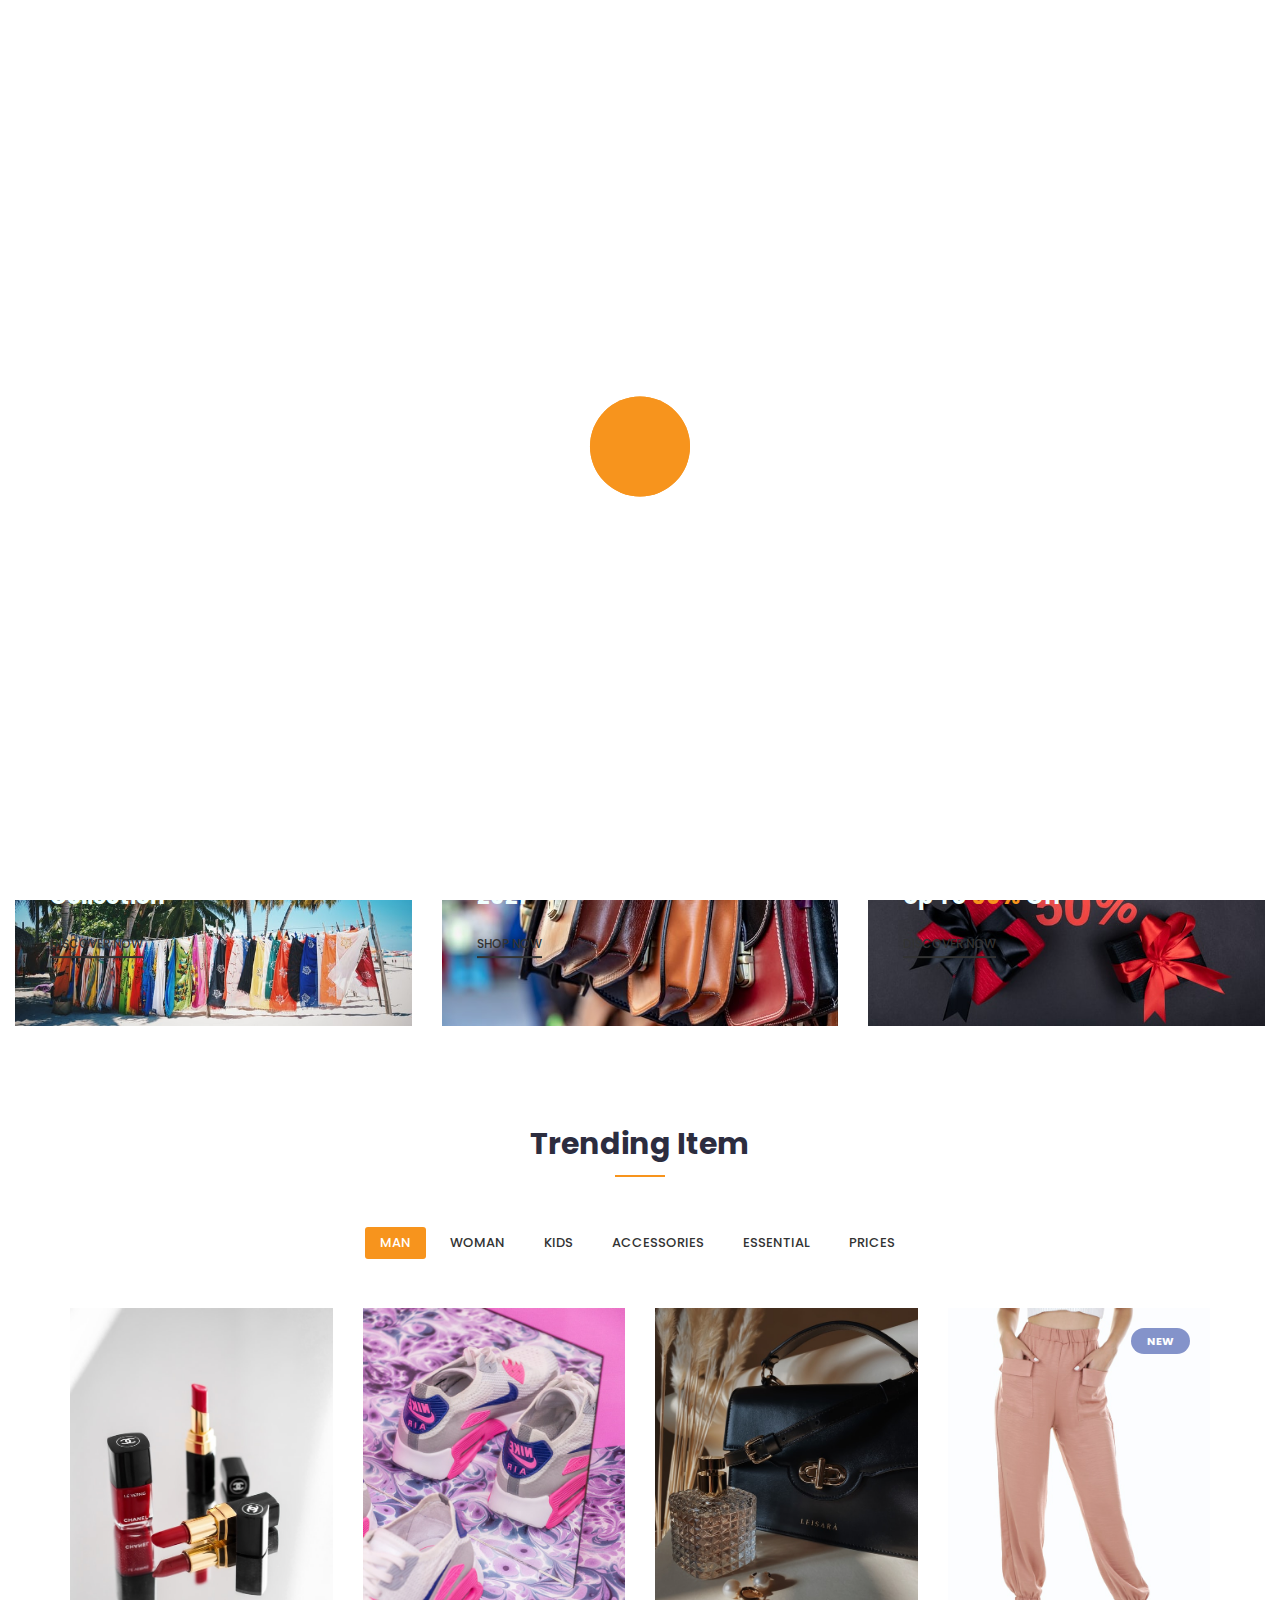
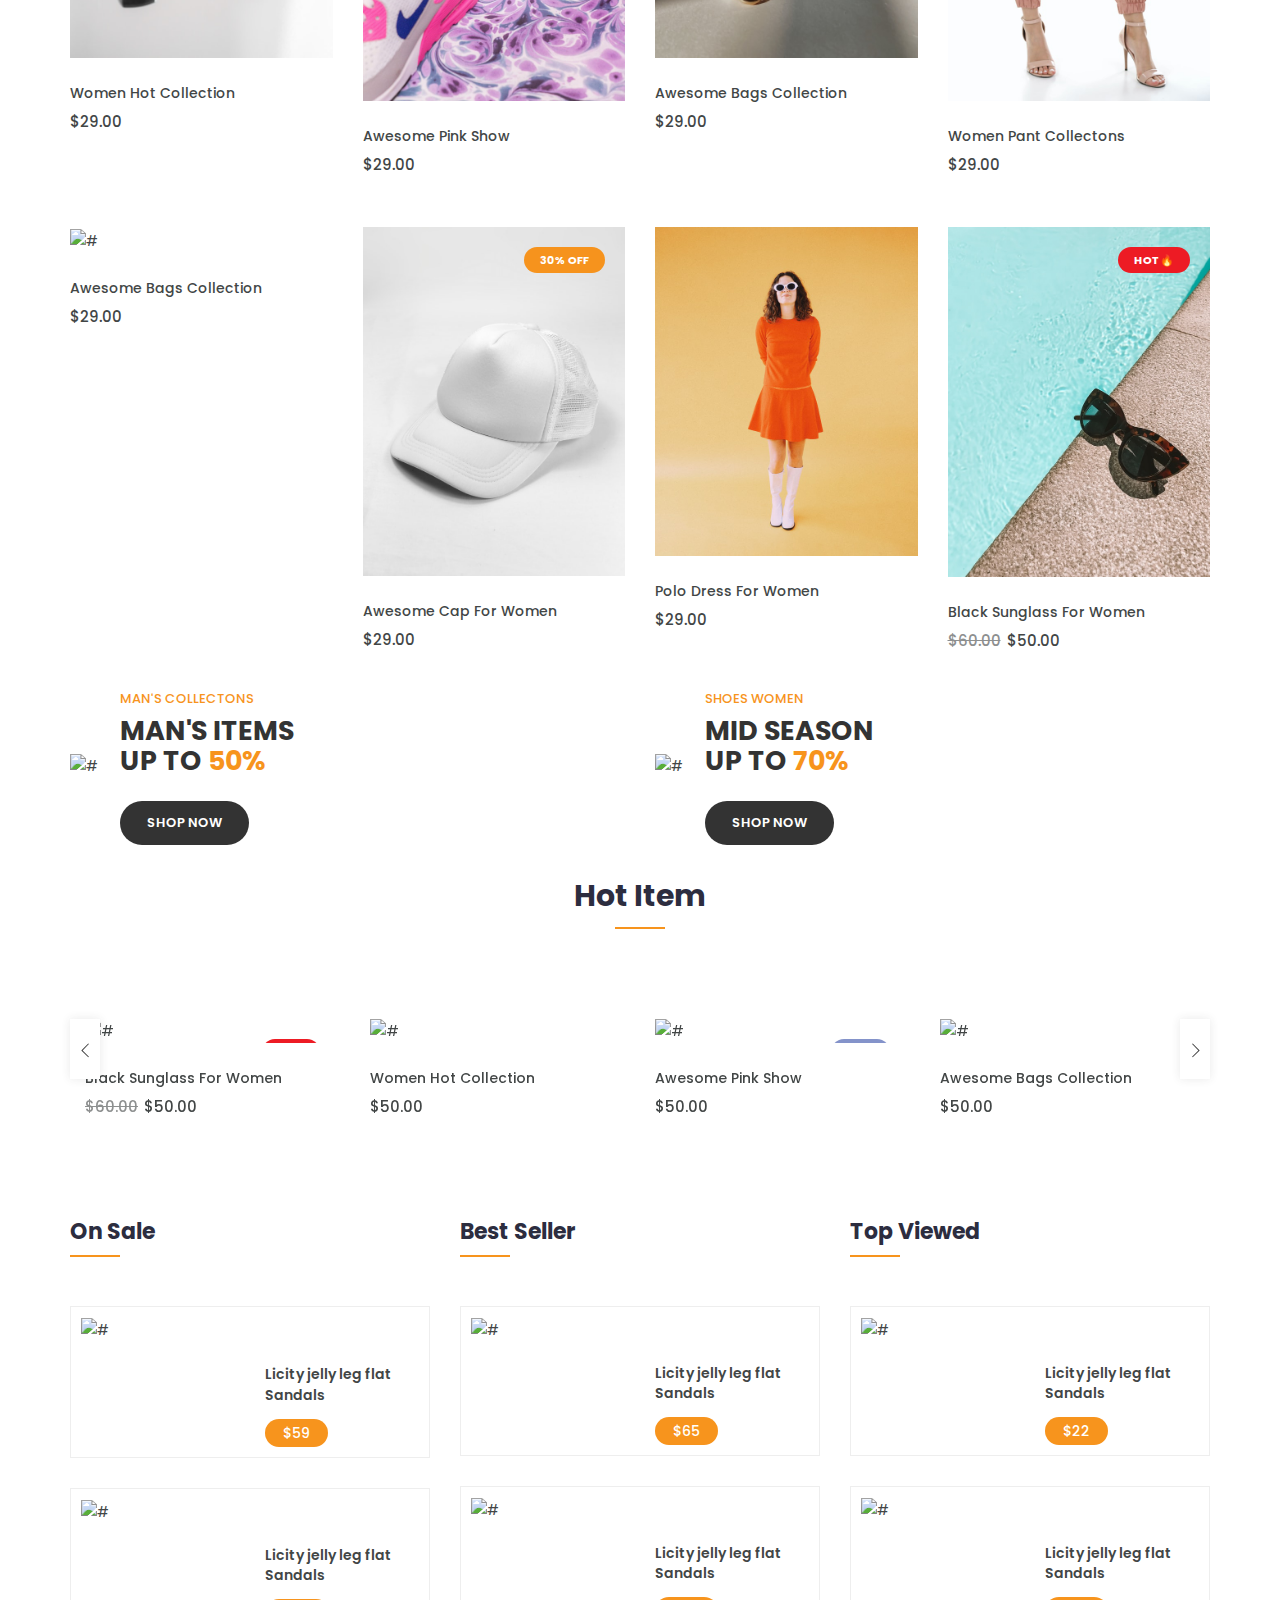
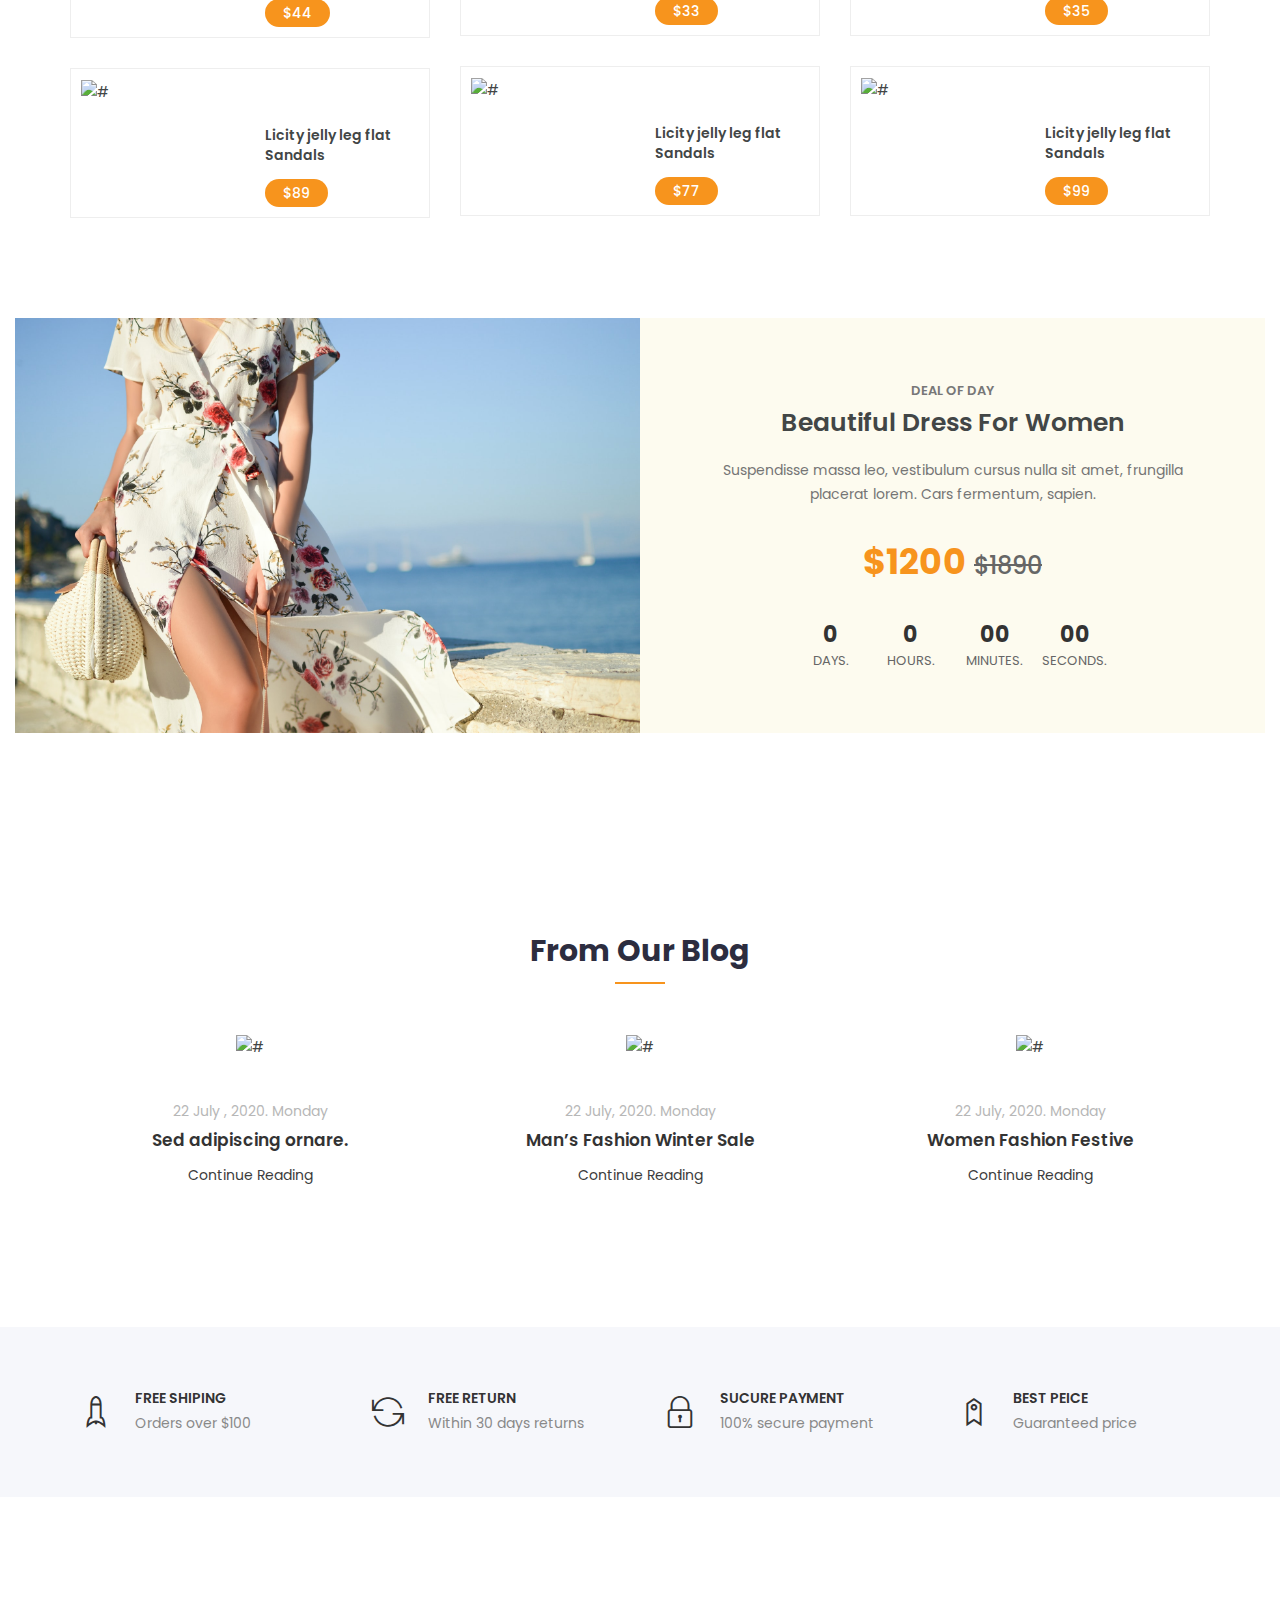
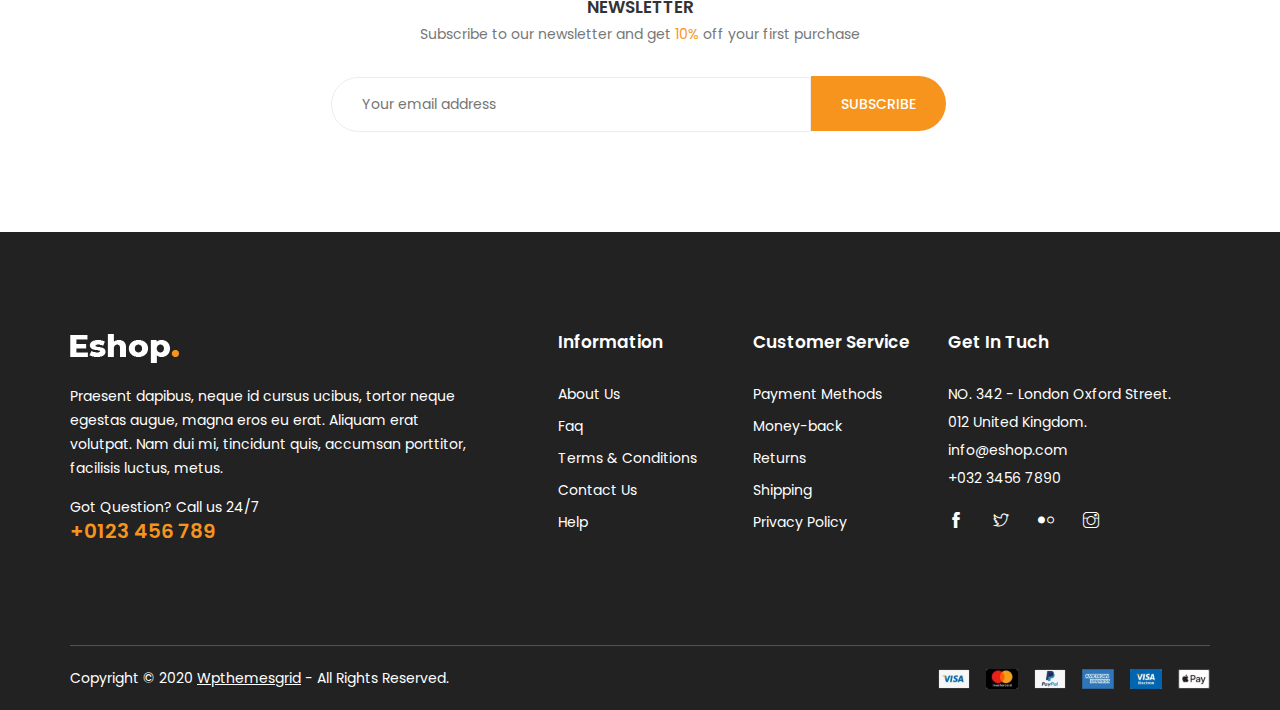
==== index.html @ 489cda0b "added various pages , created the user authentication system and mail page" ====
<!DOCTYPE html>
<html lang="eng">
<head>
	<!-- Meta Tag -->
    <meta charset="utf-8">
    <meta http-equiv="X-UA-Compatible" content="IE=edge">
	<meta name='copyright' content=''>
	<meta http-equiv="X-UA-Compatible" content="IE=edge">
    <meta name="viewport" content="width=device-width, initial-scale=1, shrink-to-fit=no">
	<!-- Title Tag  -->
    <title>Onyxgold</title>
	<!-- Favicon -->
	<link rel="icon" type="image/png" href="images/favicon.png">
	<!-- Web Font -->
	<link href="https://fonts.googleapis.com/css?family=Poppins:200i,300,300i,400,400i,500,500i,600,600i,700,700i,800,800i,900,900i&display=swap" rel="stylesheet">
	
	<!-- StyleSheet -->
	
	<!-- Bootstrap -->
	<link rel="stylesheet" href="css/bootstrap.css">
	<!-- Magnific Popup -->
    <link rel="stylesheet" href="css/magnific-popup.min.css">
	<!-- Font Awesome -->
    <link rel="stylesheet" href="css/font-awesome.css">
	<!-- Fancybox -->
	<link rel="stylesheet" href="css/jquery.fancybox.min.css">
	<!-- Themify Icons -->
    <link rel="stylesheet" href="css/themify-icons.css">
	<!-- Nice Select CSS -->
    <link rel="stylesheet" href="css/niceselect.css">
	<!-- Animate CSS -->
    <link rel="stylesheet" href="css/animate.css">
	<!-- Flex Slider CSS -->
    <link rel="stylesheet" href="css/flex-slider.min.css">
	<!-- Owl Carousel -->
    <link rel="stylesheet" href="css/owl-carousel.css">
	<!-- Slicknav -->
    <link rel="stylesheet" href="css/slicknav.min.css">
	
	<!-- Eshop StyleSheet -->
	<link rel="stylesheet" href="css/reset.css">
	<link rel="stylesheet" href="style.css">
    <link rel="stylesheet" href="css/responsive.css">

	
	
</head>
<body class="js">
	
	<!-- Preloader -->
	<div class="preloader">
		<div class="preloader-inner">
			<div class="preloader-icon">
				<span></span>
				<span></span>
			</div>
		</div>
	</div>
	<!-- End Preloader -->
	
	
	<!-- Header -->
	<header class="header shop">
		<!-- Topbar -->
		<div class="topbar">
			<div class="container">
				<div class="row">
					<div class="col-lg-4 col-md-12 col-12">
						<!-- Top Left -->
						<div class="top-left">
							<ul class="list-main">
								<li><i class="ti-headphone-alt"></i>+254 7311 11111 </li>
								<li><i class="ti-email"></i> support@onyxgold.com</li>
							</ul>
						</div>
						<!--/ End Top Left -->
					</div>
					<div class="col-lg-8 col-md-12 col-12">
						<!-- Top Right -->
						<div class="right-content">
							<ul class="list-main">
								<li><i class="ti-location-pin"></i> Store location</li>
								<li><i class="ti-alarm-clock"></i> <a href="#">Daily deal</a></li>
								<li><i class="ti-user"></i> <a href="#">My account</a></li>
								<li><i class="ti-power-off"></i><a href="login.php">Login</a></li>
							</ul>
						</div>
						<!-- End Top Right -->
					</div>
				</div>
			</div>
		</div>
		<!-- End Topbar -->
		<div class="middle-inner">
			<div class="container">
				<div class="row">
					<div class="col-lg-2 col-md-2 col-12">
						<!-- Logo -->
						<div class="logo">
							<a href="index.html"><img src="images/logo.png" alt="logo"></a>
						</div>
						<!--/ End Logo -->
						<!-- Search Form -->
						<div class="search-top">
							<div class="top-search"><a href="#0"><i class="ti-search"></i></a></div>
							<!-- Search Form -->
							<div class="search-top">
								<form class="search-form">
									<input type="text" placeholder="Search here..." name="search">
									<button value="search" type="submit"><i class="ti-search"></i></button>
								</form>
							</div>
							<!--/ End Search Form -->
						</div>
						<!--/ End Search Form -->
						<div class="mobile-nav"></div>
					</div>
					<div class="col-lg-8 col-md-7 col-12">
						<div class="search-bar-top">
							<div class="search-bar">
								<select>
									<option selected="selected">All Category</option>
									<option>watch</option>
									<option>mobile</option>
									<option>kid’s item</option>
								</select>
								<form>
									<input name="search" placeholder="Search Products Here....." type="search">
									<button class="btnn"><i class="ti-search"></i></button>
								</form>
							</div>
						</div>
					</div>
					<div class="col-lg-2 col-md-3 col-12">
						<div class="right-bar">
							<!-- Search Form -->
							<div class="sinlge-bar">
								<a href="#" class="single-icon"><i class="fa fa-heart-o" aria-hidden="true"></i></a>
							</div>
							<div class="sinlge-bar">
								<a href="#" class="single-icon"><i class="fa fa-user-circle-o" aria-hidden="true"></i></a>
							</div>
							<div class="sinlge-bar shopping">
								<a href="#" class="single-icon"><i class="ti-bag"></i> <span class="total-count">2</span></a>
								<!-- Shopping Item -->
								<div class="shopping-item">
									<div class="dropdown-cart-header">
										<span>2 Items</span>
										<a href="#">View Cart</a>
									</div>
									<ul class="shopping-list">
										<li>
											<a href="#" class="remove" title="Remove this item"><i class="fa fa-remove"></i></a>
											<a class="cart-img" href="#"><img src="https://via.placeholder.com/70x70" alt="#"></a>
											<h4><a href="#">Woman Ring</a></h4>
											<p class="quantity">1x - <span class="amount">$99.00</span></p>
										</li>
										<li>
											<a href="#" class="remove" title="Remove this item"><i class="fa fa-remove"></i></a>
											<a class="cart-img" href="#"><img src="https://via.placeholder.com/70x70" alt="#"></a>
											<h4><a href="#">Woman Necklace</a></h4>
											<p class="quantity">1x - <span class="amount">$35.00</span></p>
										</li>
									</ul>
									<div class="bottom">
										<div class="total">
											<span>Total</span>
											<span class="total-amount">$134.00</span>
										</div>
										<a href="checkout.html" class="btn animate">Checkout</a>
									</div>
								</div>
								<!--/ End Shopping Item -->
							</div>
						</div>
					</div>
				</div>
			</div>
		</div>
		<!-- Header Inner -->
		<div class="header-inner">
			<div class="container">
				<div class="cat-nav-head">
					<div class="row">
						<div class="col-lg-3">
							<div class="all-category">
								<h3 class="cat-heading"><i class="fa fa-bars" aria-hidden="true"></i>CATEGORIES</h3>
								<ul class="main-category">
									<li><a href="#">New Arrivals <i class="fa fa-angle-right" aria-hidden="true"></i></a>
										<ul class="sub-category">
											<li><a href="#">accessories</a></li>
											<li><a href="#">best selling</a></li>
											<li><a href="#">top 100 offer</a></li>
											<li><a href="#">sunglass</a></li>
											<li><a href="#">watch</a></li>
											<li><a href="#">man’s product</a></li>
											<li><a href="#">ladies</a></li>
											<li><a href="#">westrn dress</a></li>
											<li><a href="#">denim </a></li>
										</ul>
									</li>
									<li class="main-mega"><a href="#">best selling <i class="fa fa-angle-right" aria-hidden="true"></i></a>
										<ul class="mega-menu">
											<li class="single-menu">
												<a href="#" class="title-link">Shop Kid's</a>
												<div class="image">
													<img src="https://via.placeholder.com/225x155" alt="#">
												</div>
												<div class="inner-link">
													<a href="#">Kids Toys</a>
													<a href="#">Kids Travel Car</a>
													<a href="#">Kids Color Shape</a>
													<a href="#">Kids Tent</a>
												</div>
											</li>
											<li class="single-menu">
												<a href="#" class="title-link">Shop Men's</a>
												<div class="image">
													<img src="https://via.placeholder.com/225x155" alt="#">
												</div>
												<div class="inner-link">
													<a href="#">Watch</a>
													<a href="#">T-shirt</a>
													<a href="#">Hoodies</a>
													<a href="#">Formal Pant</a>
												</div>
											</li>
											<li class="single-menu">
												<a href="#" class="title-link">Shop Women's</a>
												<div class="image">
													<img src="https://via.placeholder.com/225x155" alt="#">
												</div>
												<div class="inner-link">
													<a href="#">Ladies Shirt</a>
													<a href="#">Ladies Frog</a>
													<a href="#">Ladies Sun Glass</a>
													<a href="#">Ladies Watch</a>
												</div>
											</li>
										</ul>
									</li>
									<li><a href="#">accessories</a></li>
									<li><a href="#">top 100 offer</a></li>
									<li><a href="#">sunglass</a></li>
									<li><a href="#">watch</a></li>
									<li><a href="#">man’s product</a></li>
									<li><a href="#">ladies</a></li>
									<li><a href="#">westrn dress</a></li>
									<li><a href="#">denim </a></li>
								</ul>
							</div>
						</div>
						<div class="col-lg-9 col-12">
							<div class="menu-area">
								<!-- Main Menu -->
								<nav class="navbar navbar-expand-lg">
									<div class="navbar-collapse">	
										<div class="nav-inner">	
											<ul class="nav main-menu menu navbar-nav">
													<li class="active"><a href="#">Home</a></li>
													<li><a href="#">Product</a></li>												
													<li><a href="#">Service</a></li>
													<li><a href="#">Shop<i class="ti-angle-down"></i><span class="new">New</span></a>
														<ul class="dropdown">
															<li><a href="shop-grid.html">Shop Grid</a></li>
															<li><a href="cart.html">Cart</a></li>
															<li><a href="checkout.html">Checkout</a></li>
														</ul>
													</li>
													<li><a href="#">Pages</a></li>									
													<li><a href="#">Blog<i class="ti-angle-down"></i></a>
														<ul class="dropdown">
															<li><a href="blog-single-sidebar.html">Blog Single Sidebar</a></li>
														</ul>
													</li>
													<li><a href="contact.html">Contact Us</a></li>
												</ul>
										</div>
									</div>
								</nav>
								<!--/ End Main Menu -->	
							</div>
						</div>
					</div>
				</div>
			</div>
		</div>
		<!--/ End Header Inner -->
	</header>
	<!--/ End Header -->
	
	<!-- Slider Area -->
	<section class="hero-slider">
		<!-- Single Slider -->
		<div class="single-slider">
			<div class="container">
				<div class="row no-gutters">
					<div class="col-lg-9 offset-lg-3 col-12">
						<div class="text-inner">
							<div class="row">
								<div class="col-lg-7 col-12">
									<div class="hero-text">
										<h1><span>UP TO 50% OFF </span>Shirt For Man</h1>
										<p>Maboriosam in a nesciung eget magnae <br> dapibus disting tloctio in the find it pereri <br> odiy maboriosm.</p>
										<div class="button">
											<a href="#" class="btn">Shop Now!</a>
										</div>
									</div>
								</div>
							</div>
						</div>
					</div>
				</div>
			</div>
		</div>
		<!--/ End Single Slider -->
	</section>
	<!--/ End Slider Area -->
	
	<!-- Start Small Banner  -->
	<section class="small-banner section">
		<div class="container-fluid">
			<div class="row">
				<!-- Single Banner  -->
				<div class="col-lg-4 col-md-6 col-12">
					<div class="single-banner">
						<img src="images/summer.jpg" alt="#" width="600" height="370">
						<div class="content">
							<p>Man's Collectons</p>
							<h3 style="color: azure;">Summer travel <br> collection</h3>
							<a href="#">Discover Now</a>
						</div>
					</div>
				</div>
				<!-- /End Single Banner  -->
				<!-- Single Banner  -->
				<div class="col-lg-4 col-md-6 col-12">
					<div class="single-banner">
						<img src="images/bags.jpg" alt="#" width="600" height="370">
						<div class="content">
							<p>Bag Collectons</p>
							<h3 style="color: azure;">Awesome Bag <br> 2021</h3>
							<a href="#">Shop Now</a>
						</div>
					</div>
				</div>
				<!-- /End Single Banner  -->
				<!-- Single Banner  -->
				<div class="col-lg-4 col-12">
					<div class="single-banner tab-height">
						<img src="images/sale.jpg" alt="#" width="600" height="370">
						<div class="content">
							<p>Flash Sale</p>
							<h3 style="color: azure;">Mid Season <br> Up to <span>50%</span> Off</h3>
							<a href="#">Discover Now</a>
						</div>
					</div>
				</div>
				<!-- /End Single Banner  -->
			</div>
		</div>
	</section>
	<!-- End Small Banner -->
	
	<!-- Start Product Area -->
    <div class="product-area section">
            <div class="container">
				<div class="row">
					<div class="col-12">
						<div class="section-title">
							<h2>Trending Item</h2>
						</div>
					</div>
				</div>
				<div class="row">
					<div class="col-12">
						<div class="product-info">
							<div class="nav-main">
								<!-- Tab Nav -->
								<ul class="nav nav-tabs" id="myTab" role="tablist">
									<li class="nav-item"><a class="nav-link active" data-toggle="tab" href="#man" role="tab">Man</a></li>
									<li class="nav-item"><a class="nav-link" data-toggle="tab" href="#women" role="tab">Woman</a></li>
									<li class="nav-item"><a class="nav-link" data-toggle="tab" href="#kids" role="tab">Kids</a></li>
									<li class="nav-item"><a class="nav-link" data-toggle="tab" href="#accessories" role="tab">Accessories</a></li>
									<li class="nav-item"><a class="nav-link" data-toggle="tab" href="#essential" role="tab">Essential</a></li>
									<li class="nav-item"><a class="nav-link" data-toggle="tab" href="#prices" role="tab">Prices</a></li>
								</ul>
								<!--/ End Tab Nav -->
							</div>
							<div class="tab-content" id="myTabContent">
								<!-- Start Single Tab -->
								<div class="tab-pane fade show active" id="man" role="tabpanel">
									<div class="tab-single">
										<div class="row">
											<div class="col-xl-3 col-lg-4 col-md-4 col-12">
												<div class="single-product">
													<div class="product-img">
														<a href="product-details.html">
															<img class="default-img"  src="images/lipsticks.jpg" alt="#" width="550" height="750"alt="#">
															<img class="hover-img">
														</a>
														<div class="button-head">
															<div class="product-action">
																<a data-toggle="modal" data-target="#exampleModal" title="Quick View" href="#"><i class=" ti-eye"></i><span>Quick Shop</span></a>
																<a title="Wishlist" href="#"><i class=" ti-heart "></i><span>Add to Wishlist</span></a>
																<a title="Compare" href="#"><i class="ti-bar-chart-alt"></i><span>Add to Compare</span></a>
															</div>
															<div class="product-action-2">
																<a title="Add to cart" href="#">Add to cart</a>
															</div>
														</div>
													</div>
													<div class="product-content">
														<h3><a href="product-details.html">Women Hot Collection</a></h3>
														<div class="product-price">
															<span>$29.00</span>
														</div>
													</div>
												</div>
											</div>
											<div class="col-xl-3 col-lg-4 col-md-4 col-12">
												<div class="single-product">
													<div class="product-img">
														<a href="product-details.html">
															<img class="default-img" src="images/pink.jpg" width="550" height="750" alt="#">
															<img class="hover-img"  alt="#">
														</a>
														<div class="button-head">
															<div class="product-action">
																<a data-toggle="modal" data-target="#exampleModal" title="Quick View" href="#"><i class=" ti-eye"></i><span>Quick Shop</span></a>
																<a title="Wishlist" href="#"><i class=" ti-heart "></i><span>Add to Wishlist</span></a>
																<a title="Compare" href="#"><i class="ti-bar-chart-alt"></i><span>Add to Compare</span></a>
															</div>
															<div class="product-action-2">
																<a title="Add to cart" href="#">Add to cart</a>
															</div>
														</div>
													</div>
													<div class="product-content">
														<h3><a href="product-details.html">Awesome Pink Show</a></h3>
														<div class="product-price">
															<span>$29.00</span>
														</div>
													</div>
												</div>
											</div>
											<div class="col-xl-3 col-lg-4 col-md-4 col-12">
												<div class="single-product">
													<div class="product-img">
														<a href="product-details.html">
															<img class="default-img" src="images/bagscollection.jpg" width="550" height="750" alt="#">
															<img class="hover-img" src="" alt="#">
														</a>
														<div class="button-head">
															<div class="product-action">
																<a data-toggle="modal" data-target="#exampleModal" title="Quick View" href="#"><i class=" ti-eye"></i><span>Quick Shop</span></a>
																<a title="Wishlist" href="#"><i class=" ti-heart "></i><span>Add to Wishlist</span></a>
																<a title="Compare" href="#"><i class="ti-bar-chart-alt"></i><span>Add to Compare</span></a>
															</div>
															<div class="product-action-2">
																<a title="Add to cart" href="#">Add to cart</a>
															</div>
														</div>
													</div>
													<div class="product-content">
														<h3><a href="product-details.html">Awesome Bags Collection</a></h3>
														<div class="product-price">
															<span>$29.00</span>
														</div>
													</div>
												</div>
											</div>
											<div class="col-xl-3 col-lg-4 col-md-4 col-12">
												<div class="single-product">
													<div class="product-img">
														<a href="product-details.html">
															<img class="default-img" src="images/pants.jpg" width="550" height="750" alt="#">
															<img class="hover-img" src="images/pants.jpg" width="550" height="750" alt="#">
															<span class="new">New</span>
														</a>
														<div class="button-head">
															<div class="product-action">
																<a data-toggle="modal" data-target="#exampleModal" title="Quick View" href="#"><i class=" ti-eye"></i><span>Quick Shop</span></a>
																<a title="Wishlist" href="#"><i class=" ti-heart "></i><span>Add to Wishlist</span></a>
																<a title="Compare" href="#"><i class="ti-bar-chart-alt"></i><span>Add to Compare</span></a>
															</div>
															<div class="product-action-2">
																<a title="Add to cart" href="#">Add to cart</a>
															</div>
														</div>
													</div>
													<div class="product-content">
														<h3><a href="product-details.html">Women Pant Collectons</a></h3>
														<div class="product-price">
															<span>$29.00</span>
														</div>
													</div>
												</div>
											</div>
											<div class="col-xl-3 col-lg-4 col-md-4 col-12">
												<div class="single-product">
													<div class="product-img">
														<a href="product-details.html">
															<img class="default-img" src="https://via.placeholder.com/550x750" alt="#">
															<img class="hover-img" src="https://via.placeholder.com/550x750" alt="#">
														</a>
														<div class="button-head">
															<div class="product-action">
																<a data-toggle="modal" data-target="#exampleModal" title="Quick View" href="#"><i class=" ti-eye"></i><span>Quick Shop</span></a>
																<a title="Wishlist" href="#"><i class=" ti-heart "></i><span>Add to Wishlist</span></a>
																<a title="Compare" href="#"><i class="ti-bar-chart-alt"></i><span>Add to Compare</span></a>
															</div>
															<div class="product-action-2">
																<a title="Add to cart" href="#">Add to cart</a>
															</div>
														</div>
													</div>
													<div class="product-content">
														<h3><a href="product-details.html">Awesome Bags Collection</a></h3>
														<div class="product-price">
															<span>$29.00</span>
														</div>
													</div>
												</div>
											</div>
											<div class="col-xl-3 col-lg-4 col-md-4 col-12">
												<div class="single-product">
													<div class="product-img">
														<a href="product-details.html">
															<img class="default-img" src="images/cap.jpg" alt="#" width="550" height="750">
															<img class="hover-img" src="" alt="#">
															<span class="price-dec">30% Off</span>
														</a>
														<div class="button-head">
															<div class="product-action">
																<a data-toggle="modal" data-target="#exampleModal" title="Quick View" href="#"><i class=" ti-eye"></i><span>Quick Shop</span></a>
																<a title="Wishlist" href="#"><i class=" ti-heart "></i><span>Add to Wishlist</span></a>
																<a title="Compare" href="#"><i class="ti-bar-chart-alt"></i><span>Add to Compare</span></a>
															</div>
															<div class="product-action-2">
																<a title="Add to cart" href="#">Add to cart</a>
															</div>
														</div>
													</div>
													<div class="product-content">
														<h3><a href="product-details.html">Awesome Cap For Women</a></h3>
														<div class="product-price">
															<span>$29.00</span>
														</div>
													</div>
												</div>
											</div>
											<div class="col-xl-3 col-lg-4 col-md-4 col-12">
												<div class="single-product">
													<div class="product-img">
														<a href="product-details.html">
															<img class="default-img" src="images/dress.jpg" alt="#" width="550" height="750" >
															<img class="hover-img" src="" alt="#">
														</a>
														<div class="button-head">
															<div class="product-action">
																<a data-toggle="modal" data-target="#exampleModal" title="Quick View" href="#"><i class=" ti-eye"></i><span>Quick Shop</span></a>
																<a title="Wishlist" href="#"><i class=" ti-heart "></i><span>Add to Wishlist</span></a>
																<a title="Compare" href="#"><i class="ti-bar-chart-alt"></i><span>Add to Compare</span></a>
															</div>
															<div class="product-action-2">
																<a title="Add to cart" href="#">Add to cart</a>
															</div>
														</div>
													</div>
													<div class="product-content">
														<h3><a href="product-details.html">Polo Dress For Women</a></h3>
														<div class="product-price">
															<span>$29.00</span>
														</div>
													</div>
												</div>
											</div>
											<div class="col-xl-3 col-lg-4 col-md-4 col-12">
												<div class="single-product">
													<div class="product-img">
														<a href="product-details.html">
															<img class="default-img" src="images/glasses.jpg" alt="#"  width="550" height="750" >
															<img class="hover-img" src="https://via.placeholder.com/550x750" alt="#">
															<span class="out-of-stock">Hot🔥</span>
														</a>
														<div class="button-head">
															<div class="product-action">
																<a data-toggle="modal" data-target="#exampleModal" title="Quick View" href="#"><i class=" ti-eye"></i><span>Quick Shop</span></a>
																<a title="Wishlist" href="#"><i class=" ti-heart "></i><span>Add to Wishlist</span></a>
																<a title="Compare" href="#"><i class="ti-bar-chart-alt"></i><span>Add to Compare</span></a>
															</div>
															<div class="product-action-2">
																<a title="Add to cart" href="#">Add to cart</a>
															</div>
														</div>
													</div>
													<div class="product-content">
														<h3><a href="product-details.html">Black Sunglass For Women</a></h3>
														<div class="product-price">
															<span class="old">$60.00</span>
															<span>$50.00</span>
														</div>
													</div>
												</div>
											</div>
										</div>
									</div>
								</div>
								<!--/ End Single Tab -->
								<!-- Start Single Tab -->
								<div class="tab-pane fade" id="women" role="tabpanel">
									<div class="tab-single">
										<div class="row">
											<div class="col-xl-3 col-lg-4 col-md-4 col-12">
												<div class="single-product">
													<div class="product-img">
														<a href="product-details.html">
															<img class="default-img" src="https://via.placeholder.com/550x750" alt="#">
															<img class="hover-img" src="https://via.placeholder.com/550x750" alt="#">
														</a>
														<div class="button-head">
															<div class="product-action">
																<a data-toggle="modal" data-target="#exampleModal" title="Quick View" href="#"><i class=" ti-eye"></i><span>Quick Shop</span></a>
																<a title="Wishlist" href="#"><i class=" ti-heart "></i><span>Add to Wishlist</span></a>
																<a title="Compare" href="#"><i class="ti-bar-chart-alt"></i><span>Add to Compare</span></a>
															</div>
															<div class="product-action-2">
																<a title="Add to cart" href="#">Add to cart</a>
															</div>
														</div>
													</div>
													<div class="product-content">
														<h3><a href="product-details.html">Women Hot Collection</a></h3>
														<div class="product-price">
															<span>$29.00</span>
														</div>
													</div>
												</div>
											</div>
											<div class="col-xl-3 col-lg-4 col-md-4 col-12">
												<div class="single-product">
													<div class="product-img">
														<a href="product-details.html">
															<img class="default-img" src="https://via.placeholder.com/550x750" alt="#">
															<img class="hover-img" src="https://via.placeholder.com/550x750" alt="#">
														</a>
														<div class="button-head">
															<div class="product-action">
																<a data-toggle="modal" data-target="#exampleModal" title="Quick View" href="#"><i class=" ti-eye"></i><span>Quick Shop</span></a>
																<a title="Wishlist" href="#"><i class=" ti-heart "></i><span>Add to Wishlist</span></a>
																<a title="Compare" href="#"><i class="ti-bar-chart-alt"></i><span>Add to Compare</span></a>
															</div>
															<div class="product-action-2">
																<a title="Add to cart" href="#">Add to cart</a>
															</div>
														</div>
													</div>
													<div class="product-content">
														<h3><a href="product-details.html">Awesome Pink Show</a></h3>
														<div class="product-price">
															<span>$29.00</span>
														</div>
													</div>
												</div>
											</div>
											<div class="col-xl-3 col-lg-4 col-md-4 col-12">
												<div class="single-product">
													<div class="product-img">
														<a href="product-details.html">
															<img class="default-img" src="https://via.placeholder.com/550x750" alt="#">
															<img class="hover-img" src="https://via.placeholder.com/550x750" alt="#">
														</a>
														<div class="button-head">
															<div class="product-action">
																<a data-toggle="modal" data-target="#exampleModal" title="Quick View" href="#"><i class=" ti-eye"></i><span>Quick Shop</span></a>
																<a title="Wishlist" href="#"><i class=" ti-heart "></i><span>Add to Wishlist</span></a>
																<a title="Compare" href="#"><i class="ti-bar-chart-alt"></i><span>Add to Compare</span></a>
															</div>
															<div class="product-action-2">
																<a title="Add to cart" href="#">Add to cart</a>
															</div>
														</div>
													</div>
													<div class="product-content">
														<h3><a href="product-details.html">Awesome Bags Collection</a></h3>
														<div class="product-price">
															<span>$29.00</span>
														</div>
													</div>
												</div>
											</div>
											<div class="col-xl-3 col-lg-4 col-md-4 col-12">
												<div class="single-product">
													<div class="product-img">
														<a href="product-details.html">
															<img class="default-img" src="https://via.placeholder.com/550x750" alt="#">
															<img class="hover-img" src="https://via.placeholder.com/550x750" alt="#">
															<span class="new">New</span>
														</a>
														<div class="button-head">
															<div class="product-action">
																<a data-toggle="modal" data-target="#exampleModal" title="Quick View" href="#"><i class=" ti-eye"></i><span>Quick Shop</span></a>
																<a title="Wishlist" href="#"><i class=" ti-heart "></i><span>Add to Wishlist</span></a>
																<a title="Compare" href="#"><i class="ti-bar-chart-alt"></i><span>Add to Compare</span></a>
															</div>
															<div class="product-action-2">
																<a title="Add to cart" href="#">Add to cart</a>
															</div>
														</div>
													</div>
													<div class="product-content">
														<h3><a href="product-details.html">Women Pant Collectons</a></h3>
														<div class="product-price">
															<span>$29.00</span>
														</div>
													</div>
												</div>
											</div>
											<div class="col-xl-3 col-lg-4 col-md-4 col-12">
												<div class="single-product">
													<div class="product-img">
														<a href="product-details.html">
															<img class="default-img" src="https://via.placeholder.com/550x750" alt="#">
															<img class="hover-img" src="https://via.placeholder.com/550x750" alt="#">
														</a>
														<div class="button-head">
															<div class="product-action">
																<a data-toggle="modal" data-target="#exampleModal" title="Quick View" href="#"><i class=" ti-eye"></i><span>Quick Shop</span></a>
																<a title="Wishlist" href="#"><i class=" ti-heart "></i><span>Add to Wishlist</span></a>
																<a title="Compare" href="#"><i class="ti-bar-chart-alt"></i><span>Add to Compare</span></a>
															</div>
															<div class="product-action-2">
																<a title="Add to cart" href="#">Add to cart</a>
															</div>
														</div>
													</div>
													<div class="product-content">
														<h3><a href="product-details.html">Awesome Bags Collection</a></h3>
														<div class="product-price">
															<span>$29.00</span>
														</div>
													</div>
												</div>
											</div>
											<div class="col-xl-3 col-lg-4 col-md-4 col-12">
												<div class="single-product">
													<div class="product-img">
														<a href="product-details.html">
															<img class="default-img" src="https://via.placeholder.com/550x750" alt="#">
															<img class="hover-img" src="https://via.placeholder.com/550x750" alt="#">
															<span class="price-dec">30% Off</span>
														</a>
														<div class="button-head">
															<div class="product-action">
																<a data-toggle="modal" data-target="#exampleModal" title="Quick View" href="#"><i class=" ti-eye"></i><span>Quick Shop</span></a>
																<a title="Wishlist" href="#"><i class=" ti-heart "></i><span>Add to Wishlist</span></a>
																<a title="Compare" href="#"><i class="ti-bar-chart-alt"></i><span>Add to Compare</span></a>
															</div>
															<div class="product-action-2">
																<a title="Add to cart" href="#">Add to cart</a>
															</div>
														</div>
													</div>
													<div class="product-content">
														<h3><a href="product-details.html">Awesome Cap For Women</a></h3>
														<div class="product-price">
															<span>$29.00</span>
														</div>
													</div>
												</div>
											</div>
											<div class="col-xl-3 col-lg-4 col-md-4 col-12">
												<div class="single-product">
													<div class="product-img">
														<a href="product-details.html">
															<img class="default-img" src="https://via.placeholder.com/550x750" alt="#">
															<img class="hover-img" src="https://via.placeholder.com/550x750" alt="#">
														</a>
														<div class="button-head">
															<div class="product-action">
																<a data-toggle="modal" data-target="#exampleModal" title="Quick View" href="#"><i class=" ti-eye"></i><span>Quick Shop</span></a>
																<a title="Wishlist" href="#"><i class=" ti-heart "></i><span>Add to Wishlist</span></a>
																<a title="Compare" href="#"><i class="ti-bar-chart-alt"></i><span>Add to Compare</span></a>
															</div>
															<div class="product-action-2">
																<a title="Add to cart" href="#">Add to cart</a>
															</div>
														</div>
													</div>
													<div class="product-content">
														<h3><a href="product-details.html">Polo Dress For Women</a></h3>
														<div class="product-price">
															<span>$29.00</span>
														</div>
													</div>
												</div>
											</div>
											<div class="col-xl-3 col-lg-4 col-md-4 col-12">
												<div class="single-product">
													<div class="product-img">
														<a href="product-details.html">
															<img class="default-img" src="https://via.placeholder.com/550x750" alt="#">
															<img class="hover-img" src="https://via.placeholder.com/550x750" alt="#">
															<span class="out-of-stock">Hot🔥</span>
														</a>
														<div class="button-head">
															<div class="product-action">
																<a data-toggle="modal" data-target="#exampleModal" title="Quick View" href="#"><i class=" ti-eye"></i><span>Quick Shop</span></a>
																<a title="Wishlist" href="#"><i class=" ti-heart "></i><span>Add to Wishlist</span></a>
																<a title="Compare" href="#"><i class="ti-bar-chart-alt"></i><span>Add to Compare</span></a>
															</div>
															<div class="product-action-2">
																<a title="Add to cart" href="#">Add to cart</a>
															</div>
														</div>
													</div>
													<div class="product-content">
														<h3><a href="product-details.html">Black Sunglass For Women</a></h3>
														<div class="product-price">
															<span class="old">$60.00</span>
															<span>$50.00</span>
														</div>
													</div>
												</div>
											</div>
										</div>
									</div>
								</div>
								<!--/ End Single Tab -->
								<!-- Start Single Tab -->
								<div class="tab-pane fade" id="kids" role="tabpanel">
									<div class="tab-single">
										<div class="row">
											<div class="col-xl-3 col-lg-4 col-md-4 col-12">
												<div class="single-product">
													<div class="product-img">
														<a href="product-details.html">
															<img class="default-img" src="https://via.placeholder.com/550x750" alt="#">
															<img class="hover-img" src="https://via.placeholder.com/550x750" alt="#">
														</a>
														<div class="button-head">
															<div class="product-action">
																<a data-toggle="modal" data-target="#exampleModal" title="Quick View" href="#"><i class=" ti-eye"></i><span>Quick Shop</span></a>
																<a title="Wishlist" href="#"><i class=" ti-heart "></i><span>Add to Wishlist</span></a>
																<a title="Compare" href="#"><i class="ti-bar-chart-alt"></i><span>Add to Compare</span></a>
															</div>
															<div class="product-action-2">
																<a title="Add to cart" href="#">Add to cart</a>
															</div>
														</div>
													</div>
													<div class="product-content">
														<h3><a href="product-details.html">Women Hot Collection</a></h3>
														<div class="product-price">
															<span>$29.00</span>
														</div>
													</div>
												</div>
											</div>
											<div class="col-xl-3 col-lg-4 col-md-4 col-12">
												<div class="single-product">
													<div class="product-img">
														<a href="product-details.html">
															<img class="default-img" src="https://via.placeholder.com/550x750" alt="#">
															<img class="hover-img" src="https://via.placeholder.com/550x750" alt="#">
														</a>
														<div class="button-head">
															<div class="product-action">
																<a data-toggle="modal" data-target="#exampleModal" title="Quick View" href="#"><i class=" ti-eye"></i><span>Quick Shop</span></a>
																<a title="Wishlist" href="#"><i class=" ti-heart "></i><span>Add to Wishlist</span></a>
																<a title="Compare" href="#"><i class="ti-bar-chart-alt"></i><span>Add to Compare</span></a>
															</div>
															<div class="product-action-2">
																<a title="Add to cart" href="#">Add to cart</a>
															</div>
														</div>
													</div>
													<div class="product-content">
														<h3><a href="product-details.html">Awesome Pink Show</a></h3>
														<div class="product-price">
															<span>$29.00</span>
														</div>
													</div>
												</div>
											</div>
											<div class="col-xl-3 col-lg-4 col-md-4 col-12">
												<div class="single-product">
													<div class="product-img">
														<a href="product-details.html">
															<img class="default-img" src="https://via.placeholder.com/550x750" alt="#">
															<img class="hover-img" src="https://via.placeholder.com/550x750" alt="#">
														</a>
														<div class="button-head">
															<div class="product-action">
																<a data-toggle="modal" data-target="#exampleModal" title="Quick View" href="#"><i class=" ti-eye"></i><span>Quick Shop</span></a>
																<a title="Wishlist" href="#"><i class=" ti-heart "></i><span>Add to Wishlist</span></a>
																<a title="Compare" href="#"><i class="ti-bar-chart-alt"></i><span>Add to Compare</span></a>
															</div>
															<div class="product-action-2">
																<a title="Add to cart" href="#">Add to cart</a>
															</div>
														</div>
													</div>
													<div class="product-content">
														<h3><a href="product-details.html">Awesome Bags Collection</a></h3>
														<div class="product-price">
															<span>$29.00</span>
														</div>
													</div>
												</div>
											</div>
											<div class="col-xl-3 col-lg-4 col-md-4 col-12">
												<div class="single-product">
													<div class="product-img">
														<a href="product-details.html">
															<img class="default-img" src="https://via.placeholder.com/550x750" alt="#">
															<img class="hover-img" src="https://via.placeholder.com/550x750" alt="#">
															<span class="new">New</span>
														</a>
														<div class="button-head">
															<div class="product-action">
																<a data-toggle="modal" data-target="#exampleModal" title="Quick View" href="#"><i class=" ti-eye"></i><span>Quick Shop</span></a>
																<a title="Wishlist" href="#"><i class=" ti-heart "></i><span>Add to Wishlist</span></a>
																<a title="Compare" href="#"><i class="ti-bar-chart-alt"></i><span>Add to Compare</span></a>
															</div>
															<div class="product-action-2">
																<a title="Add to cart" href="#">Add to cart</a>
															</div>
														</div>
													</div>
													<div class="product-content">
														<h3><a href="product-details.html">Women Pant Collectons</a></h3>
														<div class="product-price">
															<span>$29.00</span>
														</div>
													</div>
												</div>
											</div>
											<div class="col-xl-3 col-lg-4 col-md-4 col-12">
												<div class="single-product">
													<div class="product-img">
														<a href="product-details.html">
															<img class="default-img" src="https://via.placeholder.com/550x750" alt="#">
															<img class="hover-img" src="https://via.placeholder.com/550x750" alt="#">
														</a>
														<div class="button-head">
															<div class="product-action">
																<a data-toggle="modal" data-target="#exampleModal" title="Quick View" href="#"><i class=" ti-eye"></i><span>Quick Shop</span></a>
																<a title="Wishlist" href="#"><i class=" ti-heart "></i><span>Add to Wishlist</span></a>
																<a title="Compare" href="#"><i class="ti-bar-chart-alt"></i><span>Add to Compare</span></a>
															</div>
															<div class="product-action-2">
																<a title="Add to cart" href="#">Add to cart</a>
															</div>
														</div>
													</div>
													<div class="product-content">
														<h3><a href="product-details.html">Awesome Bags Collection</a></h3>
														<div class="product-price">
															<span>$29.00</span>
														</div>
													</div>
												</div>
											</div>
											<div class="col-xl-3 col-lg-4 col-md-4 col-12">
												<div class="single-product">
													<div class="product-img">
														<a href="product-details.html">
															<img class="default-img" src="https://via.placeholder.com/550x750" alt="#">
															<img class="hover-img" src="https://via.placeholder.com/550x750" alt="#">
															<span class="price-dec">30% Off</span>
														</a>
														<div class="button-head">
															<div class="product-action">
																<a data-toggle="modal" data-target="#exampleModal" title="Quick View" href="#"><i class=" ti-eye"></i><span>Quick Shop</span></a>
																<a title="Wishlist" href="#"><i class=" ti-heart "></i><span>Add to Wishlist</span></a>
																<a title="Compare" href="#"><i class="ti-bar-chart-alt"></i><span>Add to Compare</span></a>
															</div>
															<div class="product-action-2">
																<a title="Add to cart" href="#">Add to cart</a>
															</div>
														</div>
													</div>
													<div class="product-content">
														<h3><a href="product-details.html">Awesome Cap For Women</a></h3>
														<div class="product-price">
															<span>$29.00</span>
														</div>
													</div>
												</div>
											</div>
											<div class="col-xl-3 col-lg-4 col-md-4 col-12">
												<div class="single-product">
													<div class="product-img">
														<a href="product-details.html">
															<img class="default-img" src="https://via.placeholder.com/550x750" alt="#">
															<img class="hover-img" src="https://via.placeholder.com/550x750" alt="#">
														</a>
														<div class="button-head">
															<div class="product-action">
																<a data-toggle="modal" data-target="#exampleModal" title="Quick View" href="#"><i class=" ti-eye"></i><span>Quick Shop</span></a>
																<a title="Wishlist" href="#"><i class=" ti-heart "></i><span>Add to Wishlist</span></a>
																<a title="Compare" href="#"><i class="ti-bar-chart-alt"></i><span>Add to Compare</span></a>
															</div>
															<div class="product-action-2">
																<a title="Add to cart" href="#">Add to cart</a>
															</div>
														</div>
													</div>
													<div class="product-content">
														<h3><a href="product-details.html">Polo Dress For Women</a></h3>
														<div class="product-price">
															<span>$29.00</span>
														</div>
													</div>
												</div>
											</div>
											<div class="col-xl-3 col-lg-4 col-md-4 col-12">
												<div class="single-product">
													<div class="product-img">
														<a href="product-details.html">
															<img class="default-img" src="https://via.placeholder.com/550x750" alt="#">
															<img class="hover-img" src="https://via.placeholder.com/550x750" alt="#">
															<span class="out-of-stock">Hot</span>
														</a>
														<div class="button-head">
															<div class="product-action">
																<a data-toggle="modal" data-target="#exampleModal" title="Quick View" href="#"><i class=" ti-eye"></i><span>Quick Shop</span></a>
																<a title="Wishlist" href="#"><i class=" ti-heart "></i><span>Add to Wishlist</span></a>
																<a title="Compare" href="#"><i class="ti-bar-chart-alt"></i><span>Add to Compare</span></a>
															</div>
															<div class="product-action-2">
																<a title="Add to cart" href="#">Add to cart</a>
															</div>
														</div>
													</div>
													<div class="product-content">
														<h3><a href="product-details.html">Black Sunglass For Women</a></h3>
														<div class="product-price">
															<span class="old">$60.00</span>
															<span>$50.00</span>
														</div>
													</div>
												</div>
											</div>
										</div>
									</div>
								</div>
								<!--/ End Single Tab -->
								<!-- Start Single Tab -->
								<div class="tab-pane fade" id="accessories" role="tabpanel">
									<div class="tab-single">
										<div class="row">
											<div class="col-xl-3 col-lg-4 col-md-4 col-12">
												<div class="single-product">
													<div class="product-img">
														<a href="product-details.html">
															<img class="default-img" src="https://via.placeholder.com/550x750" alt="#">
															<img class="hover-img" src="https://via.placeholder.com/550x750" alt="#">
														</a>
														<div class="button-head">
															<div class="product-action">
																<a data-toggle="modal" data-target="#exampleModal" title="Quick View" href="#"><i class=" ti-eye"></i><span>Quick Shop</span></a>
																<a title="Wishlist" href="#"><i class=" ti-heart "></i><span>Add to Wishlist</span></a>
																<a title="Compare" href="#"><i class="ti-bar-chart-alt"></i><span>Add to Compare</span></a>
															</div>
															<div class="product-action-2">
																<a title="Add to cart" href="#">Add to cart</a>
															</div>
														</div>
													</div>
													<div class="product-content">
														<h3><a href="product-details.html">Women Hot Collection</a></h3>
														<div class="product-price">
															<span>$29.00</span>
														</div>
													</div>
												</div>
											</div>
											<div class="col-xl-3 col-lg-4 col-md-4 col-12">
												<div class="single-product">
													<div class="product-img">
														<a href="product-details.html">
															<img class="default-img" src="https://via.placeholder.com/550x750" alt="#">
															<img class="hover-img" src="https://via.placeholder.com/550x750" alt="#">
														</a>
														<div class="button-head">
															<div class="product-action">
																<a data-toggle="modal" data-target="#exampleModal" title="Quick View" href="#"><i class=" ti-eye"></i><span>Quick Shop</span></a>
																<a title="Wishlist" href="#"><i class=" ti-heart "></i><span>Add to Wishlist</span></a>
																<a title="Compare" href="#"><i class="ti-bar-chart-alt"></i><span>Add to Compare</span></a>
															</div>
															<div class="product-action-2">
																<a title="Add to cart" href="#">Add to cart</a>
															</div>
														</div>
													</div>
													<div class="product-content">
														<h3><a href="product-details.html">Awesome Pink Show</a></h3>
														<div class="product-price">
															<span>$29.00</span>
														</div>
													</div>
												</div>
											</div>
											<div class="col-xl-3 col-lg-4 col-md-4 col-12">
												<div class="single-product">
													<div class="product-img">
														<a href="product-details.html">
															<img class="default-img" src="https://via.placeholder.com/550x750" alt="#">
															<img class="hover-img" src="https://via.placeholder.com/550x750" alt="#">
														</a>
														<div class="button-head">
															<div class="product-action">
																<a data-toggle="modal" data-target="#exampleModal" title="Quick View" href="#"><i class=" ti-eye"></i><span>Quick Shop</span></a>
																<a title="Wishlist" href="#"><i class=" ti-heart "></i><span>Add to Wishlist</span></a>
																<a title="Compare" href="#"><i class="ti-bar-chart-alt"></i><span>Add to Compare</span></a>
															</div>
															<div class="product-action-2">
																<a title="Add to cart" href="#">Add to cart</a>
															</div>
														</div>
													</div>
													<div class="product-content">
														<h3><a href="product-details.html">Awesome Bags Collection</a></h3>
														<div class="product-price">
															<span>$29.00</span>
														</div>
													</div>
												</div>
											</div>
											<div class="col-xl-3 col-lg-4 col-md-4 col-12">
												<div class="single-product">
													<div class="product-img">
														<a href="product-details.html">
															<img class="default-img" src="https://via.placeholder.com/550x750" alt="#">
															<img class="hover-img" src="https://via.placeholder.com/550x750" alt="#">
															<span class="new">New</span>
														</a>
														<div class="button-head">
															<div class="product-action">
																<a data-toggle="modal" data-target="#exampleModal" title="Quick View" href="#"><i class=" ti-eye"></i><span>Quick Shop</span></a>
																<a title="Wishlist" href="#"><i class=" ti-heart "></i><span>Add to Wishlist</span></a>
																<a title="Compare" href="#"><i class="ti-bar-chart-alt"></i><span>Add to Compare</span></a>
															</div>
															<div class="product-action-2">
																<a title="Add to cart" href="#">Add to cart</a>
															</div>
														</div>
													</div>
													<div class="product-content">
														<h3><a href="product-details.html">Women Pant Collectons</a></h3>
														<div class="product-price">
															<span>$29.00</span>
														</div>
													</div>
												</div>
											</div>
											<div class="col-xl-3 col-lg-4 col-md-4 col-12">
												<div class="single-product">
													<div class="product-img">
														<a href="product-details.html">
															<img class="default-img" src="https://via.placeholder.com/550x750" alt="#">
															<img class="hover-img" src="https://via.placeholder.com/550x750" alt="#">
														</a>
														<div class="button-head">
															<div class="product-action">
																<a data-toggle="modal" data-target="#exampleModal" title="Quick View" href="#"><i class=" ti-eye"></i><span>Quick Shop</span></a>
																<a title="Wishlist" href="#"><i class=" ti-heart "></i><span>Add to Wishlist</span></a>
																<a title="Compare" href="#"><i class="ti-bar-chart-alt"></i><span>Add to Compare</span></a>
															</div>
															<div class="product-action-2">
																<a title="Add to cart" href="#">Add to cart</a>
															</div>
														</div>
													</div>
													<div class="product-content">
														<h3><a href="product-details.html">Awesome Bags Collection</a></h3>
														<div class="product-price">
															<span>$29.00</span>
														</div>
													</div>
												</div>
											</div>
											<div class="col-xl-3 col-lg-4 col-md-4 col-12">
												<div class="single-product">
													<div class="product-img">
														<a href="product-details.html">
															<img class="default-img" src="https://via.placeholder.com/550x750" alt="#">
															<img class="hover-img" src="https://via.placeholder.com/550x750" alt="#">
															<span class="price-dec">30% Off</span>
														</a>
														<div class="button-head">
															<div class="product-action">
																<a data-toggle="modal" data-target="#exampleModal" title="Quick View" href="#"><i class=" ti-eye"></i><span>Quick Shop</span></a>
																<a title="Wishlist" href="#"><i class=" ti-heart "></i><span>Add to Wishlist</span></a>
																<a title="Compare" href="#"><i class="ti-bar-chart-alt"></i><span>Add to Compare</span></a>
															</div>
															<div class="product-action-2">
																<a title="Add to cart" href="#">Add to cart</a>
															</div>
														</div>
													</div>
													<div class="product-content">
														<h3><a href="product-details.html">Awesome Cap For Women</a></h3>
														<div class="product-price">
															<span>$29.00</span>
														</div>
													</div>
												</div>
											</div>
											<div class="col-xl-3 col-lg-4 col-md-4 col-12">
												<div class="single-product">
													<div class="product-img">
														<a href="product-details.html">
															<img class="default-img" src="https://via.placeholder.com/550x750" alt="#">
															<img class="hover-img" src="https://via.placeholder.com/550x750" alt="#">
														</a>
														<div class="button-head">
															<div class="product-action">
																<a data-toggle="modal" data-target="#exampleModal" title="Quick View" href="#"><i class=" ti-eye"></i><span>Quick Shop</span></a>
																<a title="Wishlist" href="#"><i class=" ti-heart "></i><span>Add to Wishlist</span></a>
																<a title="Compare" href="#"><i class="ti-bar-chart-alt"></i><span>Add to Compare</span></a>
															</div>
															<div class="product-action-2">
																<a title="Add to cart" href="#">Add to cart</a>
															</div>
														</div>
													</div>
													<div class="product-content">
														<h3><a href="product-details.html">Polo Dress For Women</a></h3>
														<div class="product-price">
															<span>$29.00</span>
														</div>
													</div>
												</div>
											</div>
											<div class="col-xl-3 col-lg-4 col-md-4 col-12">
												<div class="single-product">
													<div class="product-img">
														<a href="product-details.html">
															<img class="default-img" src="https://via.placeholder.com/550x750" alt="#">
															<img class="hover-img" src="https://via.placeholder.com/550x750" alt="#">
															<span class="out-of-stock">Hot</span>
														</a>
														<div class="button-head">
															<div class="product-action">
																<a data-toggle="modal" data-target="#exampleModal" title="Quick View" href="#"><i class=" ti-eye"></i><span>Quick Shop</span></a>
																<a title="Wishlist" href="#"><i class=" ti-heart "></i><span>Add to Wishlist</span></a>
																<a title="Compare" href="#"><i class="ti-bar-chart-alt"></i><span>Add to Compare</span></a>
															</div>
															<div class="product-action-2">
																<a title="Add to cart" href="#">Add to cart</a>
															</div>
														</div>
													</div>
													<div class="product-content">
														<h3><a href="product-details.html">Black Sunglass For Women</a></h3>
														<div class="product-price">
															<span class="old">$60.00</span>
															<span>$50.00</span>
														</div>
													</div>
												</div>
											</div>
										</div>
									</div>
								</div>
								<!--/ End Single Tab -->
								<!-- Start Single Tab -->
								<div class="tab-pane fade" id="essential" role="tabpanel">
									<div class="tab-single">
										<div class="row">
											<div class="col-xl-3 col-lg-4 col-md-4 col-12">
												<div class="single-product">
													<div class="product-img">
														<a href="product-details.html">
															<img class="default-img" src="https://via.placeholder.com/550x750" alt="#">
															<img class="hover-img" src="https://via.placeholder.com/550x750" alt="#">
														</a>
														<div class="button-head">
															<div class="product-action">
																<a data-toggle="modal" data-target="#exampleModal" title="Quick View" href="#"><i class=" ti-eye"></i><span>Quick Shop</span></a>
																<a title="Wishlist" href="#"><i class=" ti-heart "></i><span>Add to Wishlist</span></a>
																<a title="Compare" href="#"><i class="ti-bar-chart-alt"></i><span>Add to Compare</span></a>
															</div>
															<div class="product-action-2">
																<a title="Add to cart" href="#">Add to cart</a>
															</div>
														</div>
													</div>
													<div class="product-content">
														<h3><a href="product-details.html">Women Hot Collection</a></h3>
														<div class="product-price">
															<span>$29.00</span>
														</div>
													</div>
												</div>
											</div>
											<div class="col-xl-3 col-lg-4 col-md-4 col-12">
												<div class="single-product">
													<div class="product-img">
														<a href="product-details.html">
															<img class="default-img" src="https://via.placeholder.com/550x750" alt="#">
															<img class="hover-img" src="https://via.placeholder.com/550x750" alt="#">
														</a>
														<div class="button-head">
															<div class="product-action">
																<a data-toggle="modal" data-target="#exampleModal" title="Quick View" href="#"><i class=" ti-eye"></i><span>Quick Shop</span></a>
																<a title="Wishlist" href="#"><i class=" ti-heart "></i><span>Add to Wishlist</span></a>
																<a title="Compare" href="#"><i class="ti-bar-chart-alt"></i><span>Add to Compare</span></a>
															</div>
															<div class="product-action-2">
																<a title="Add to cart" href="#">Add to cart</a>
															</div>
														</div>
													</div>
													<div class="product-content">
														<h3><a href="product-details.html">Awesome Pink Show</a></h3>
														<div class="product-price">
															<span>$29.00</span>
														</div>
													</div>
												</div>
											</div>
											<div class="col-xl-3 col-lg-4 col-md-4 col-12">
												<div class="single-product">
													<div class="product-img">
														<a href="product-details.html">
															<img class="default-img" src="https://via.placeholder.com/550x750" alt="#">
															<img class="hover-img" src="https://via.placeholder.com/550x750" alt="#">
														</a>
														<div class="button-head">
															<div class="product-action">
																<a data-toggle="modal" data-target="#exampleModal" title="Quick View" href="#"><i class=" ti-eye"></i><span>Quick Shop</span></a>
																<a title="Wishlist" href="#"><i class=" ti-heart "></i><span>Add to Wishlist</span></a>
																<a title="Compare" href="#"><i class="ti-bar-chart-alt"></i><span>Add to Compare</span></a>
															</div>
															<div class="product-action-2">
																<a title="Add to cart" href="#">Add to cart</a>
															</div>
														</div>
													</div>
													<div class="product-content">
														<h3><a href="product-details.html">Awesome Bags Collection</a></h3>
														<div class="product-price">
															<span>$29.00</span>
														</div>
													</div>
												</div>
											</div>
											<div class="col-xl-3 col-lg-4 col-md-4 col-12">
												<div class="single-product">
													<div class="product-img">
														<a href="product-details.html">
															<img class="default-img" src="https://via.placeholder.com/550x750" alt="#">
															<img class="hover-img" src="https://via.placeholder.com/550x750" alt="#">
															<span class="new">New</span>
														</a>
														<div class="button-head">
															<div class="product-action">
																<a data-toggle="modal" data-target="#exampleModal" title="Quick View" href="#"><i class=" ti-eye"></i><span>Quick Shop</span></a>
																<a title="Wishlist" href="#"><i class=" ti-heart "></i><span>Add to Wishlist</span></a>
																<a title="Compare" href="#"><i class="ti-bar-chart-alt"></i><span>Add to Compare</span></a>
															</div>
															<div class="product-action-2">
																<a title="Add to cart" href="#">Add to cart</a>
															</div>
														</div>
													</div>
													<div class="product-content">
														<h3><a href="product-details.html">Women Pant Collectons</a></h3>
														<div class="product-price">
															<span>$29.00</span>
														</div>
													</div>
												</div>
											</div>
											<div class="col-xl-3 col-lg-4 col-md-4 col-12">
												<div class="single-product">
													<div class="product-img">
														<a href="product-details.html">
															<img class="default-img" src="https://via.placeholder.com/550x750" alt="#">
															<img class="hover-img" src="https://via.placeholder.com/550x750" alt="#">
														</a>
														<div class="button-head">
															<div class="product-action">
																<a data-toggle="modal" data-target="#exampleModal" title="Quick View" href="#"><i class=" ti-eye"></i><span>Quick Shop</span></a>
																<a title="Wishlist" href="#"><i class=" ti-heart "></i><span>Add to Wishlist</span></a>
																<a title="Compare" href="#"><i class="ti-bar-chart-alt"></i><span>Add to Compare</span></a>
															</div>
															<div class="product-action-2">
																<a title="Add to cart" href="#">Add to cart</a>
															</div>
														</div>
													</div>
													<div class="product-content">
														<h3><a href="product-details.html">Awesome Bags Collection</a></h3>
														<div class="product-price">
															<span>$29.00</span>
														</div>
													</div>
												</div>
											</div>
											<div class="col-xl-3 col-lg-4 col-md-4 col-12">
												<div class="single-product">
													<div class="product-img">
														<a href="product-details.html">
															<img class="default-img" src="https://via.placeholder.com/550x750" alt="#">
															<img class="hover-img" src="https://via.placeholder.com/550x750" alt="#">
															<span class="price-dec">30% Off</span>
														</a>
														<div class="button-head">
															<div class="product-action">
																<a data-toggle="modal" data-target="#exampleModal" title="Quick View" href="#"><i class=" ti-eye"></i><span>Quick Shop</span></a>
																<a title="Wishlist" href="#"><i class=" ti-heart "></i><span>Add to Wishlist</span></a>
																<a title="Compare" href="#"><i class="ti-bar-chart-alt"></i><span>Add to Compare</span></a>
															</div>
															<div class="product-action-2">
																<a title="Add to cart" href="#">Add to cart</a>
															</div>
														</div>
													</div>
													<div class="product-content">
														<h3><a href="product-details.html">Awesome Cap For Women</a></h3>
														<div class="product-price">
															<span>$29.00</span>
														</div>
													</div>
												</div>
											</div>
											<div class="col-xl-3 col-lg-4 col-md-4 col-12">
												<div class="single-product">
													<div class="product-img">
														<a href="product-details.html">
															<img class="default-img" src="https://via.placeholder.com/550x750" alt="#">
															<img class="hover-img" src="https://via.placeholder.com/550x750" alt="#">
														</a>
														<div class="button-head">
															<div class="product-action">
																<a data-toggle="modal" data-target="#exampleModal" title="Quick View" href="#"><i class=" ti-eye"></i><span>Quick Shop</span></a>
																<a title="Wishlist" href="#"><i class=" ti-heart "></i><span>Add to Wishlist</span></a>
																<a title="Compare" href="#"><i class="ti-bar-chart-alt"></i><span>Add to Compare</span></a>
															</div>
															<div class="product-action-2">
																<a title="Add to cart" href="#">Add to cart</a>
															</div>
														</div>
													</div>
													<div class="product-content">
														<h3><a href="product-details.html">Polo Dress For Women</a></h3>
														<div class="product-price">
															<span>$29.00</span>
														</div>
													</div>
												</div>
											</div>
											<div class="col-xl-3 col-lg-4 col-md-4 col-12">
												<div class="single-product">
													<div class="product-img">
														<a href="product-details.html">
															<img class="default-img" src="https://via.placeholder.com/550x750" alt="#">
															<img class="hover-img" src="https://via.placeholder.com/550x750" alt="#">
															<span class="out-of-stock">Hot</span>
														</a>
														<div class="button-head">
															<div class="product-action">
																<a data-toggle="modal" data-target="#exampleModal" title="Quick View" href="#"><i class=" ti-eye"></i><span>Quick Shop</span></a>
																<a title="Wishlist" href="#"><i class=" ti-heart "></i><span>Add to Wishlist</span></a>
																<a title="Compare" href="#"><i class="ti-bar-chart-alt"></i><span>Add to Compare</span></a>
															</div>
															<div class="product-action-2">
																<a title="Add to cart" href="#">Add to cart</a>
															</div>
														</div>
													</div>
													<div class="product-content">
														<h3><a href="product-details.html">Black Sunglass For Women</a></h3>
														<div class="product-price">
															<span class="old">$60.00</span>
															<span>$50.00</span>
														</div>
													</div>
												</div>
											</div>
										</div>
									</div>
								</div>
								<!--/ End Single Tab -->
								<!-- Start Single Tab -->
								<div class="tab-pane fade" id="prices" role="tabpanel">
									<div class="tab-single">
										<div class="row">
											<div class="col-xl-3 col-lg-4 col-md-4 col-12">
												<div class="single-product">
													<div class="product-img">
														<a href="product-details.html">
															<img class="default-img" src="https://via.placeholder.com/550x750" alt="#">
															<img class="hover-img" src="https://via.placeholder.com/550x750" alt="#">
														</a>
														<div class="button-head">
															<div class="product-action">
																<a data-toggle="modal" data-target="#exampleModal" title="Quick View" href="#"><i class=" ti-eye"></i><span>Quick Shop</span></a>
																<a title="Wishlist" href="#"><i class=" ti-heart "></i><span>Add to Wishlist</span></a>
																<a title="Compare" href="#"><i class="ti-bar-chart-alt"></i><span>Add to Compare</span></a>
															</div>
															<div class="product-action-2">
																<a title="Add to cart" href="#">Add to cart</a>
															</div>
														</div>
													</div>
													<div class="product-content">
														<h3><a href="product-details.html">Women Hot Collection</a></h3>
														<div class="product-price">
															<span>$29.00</span>
														</div>
													</div>
												</div>
											</div>
											<div class="col-xl-3 col-lg-4 col-md-4 col-12">
												<div class="single-product">
													<div class="product-img">
														<a href="product-details.html">
															<img class="default-img" src="https://via.placeholder.com/550x750" alt="#">
															<img class="hover-img" src="https://via.placeholder.com/550x750" alt="#">
														</a>
														<div class="button-head">
															<div class="product-action">
																<a data-toggle="modal" data-target="#exampleModal" title="Quick View" href="#"><i class=" ti-eye"></i><span>Quick Shop</span></a>
																<a title="Wishlist" href="#"><i class=" ti-heart "></i><span>Add to Wishlist</span></a>
																<a title="Compare" href="#"><i class="ti-bar-chart-alt"></i><span>Add to Compare</span></a>
															</div>
															<div class="product-action-2">
																<a title="Add to cart" href="#">Add to cart</a>
															</div>
														</div>
													</div>
													<div class="product-content">
														<h3><a href="product-details.html">Awesome Pink Show</a></h3>
														<div class="product-price">
															<span>$29.00</span>
														</div>
													</div>
												</div>
											</div>
											<div class="col-xl-3 col-lg-4 col-md-4 col-12">
												<div class="single-product">
													<div class="product-img">
														<a href="product-details.html">
															<img class="default-img" src="https://via.placeholder.com/550x750" alt="#">
															<img class="hover-img" src="https://via.placeholder.com/550x750" alt="#">
														</a>
														<div class="button-head">
															<div class="product-action">
																<a data-toggle="modal" data-target="#exampleModal" title="Quick View" href="#"><i class=" ti-eye"></i><span>Quick Shop</span></a>
																<a title="Wishlist" href="#"><i class=" ti-heart "></i><span>Add to Wishlist</span></a>
																<a title="Compare" href="#"><i class="ti-bar-chart-alt"></i><span>Add to Compare</span></a>
															</div>
															<div class="product-action-2">
																<a title="Add to cart" href="#">Add to cart</a>
															</div>
														</div>
													</div>
													<div class="product-content">
														<h3><a href="product-details.html">Awesome Bags Collection</a></h3>
														<div class="product-price">
															<span>$29.00</span>
														</div>
													</div>
												</div>
											</div>
											<div class="col-xl-3 col-lg-4 col-md-4 col-12">
												<div class="single-product">
													<div class="product-img">
														<a href="product-details.html">
															<img class="default-img" src="https://via.placeholder.com/550x750" alt="#">
															<img class="hover-img" src="https://via.placeholder.com/550x750" alt="#">
															<span class="new">New</span>
														</a>
														<div class="button-head">
															<div class="product-action">
																<a data-toggle="modal" data-target="#exampleModal" title="Quick View" href="#"><i class=" ti-eye"></i><span>Quick Shop</span></a>
																<a title="Wishlist" href="#"><i class=" ti-heart "></i><span>Add to Wishlist</span></a>
																<a title="Compare" href="#"><i class="ti-bar-chart-alt"></i><span>Add to Compare</span></a>
															</div>
															<div class="product-action-2">
																<a title="Add to cart" href="#">Add to cart</a>
															</div>
														</div>
													</div>
													<div class="product-content">
														<h3><a href="product-details.html">Women Pant Collectons</a></h3>
														<div class="product-price">
															<span>$29.00</span>
														</div>
													</div>
												</div>
											</div>
											<div class="col-xl-3 col-lg-4 col-md-4 col-12">
												<div class="single-product">
													<div class="product-img">
														<a href="product-details.html">
															<img class="default-img" src="https://via.placeholder.com/550x750" alt="#">
															<img class="hover-img" src="https://via.placeholder.com/550x750" alt="#">
														</a>
														<div class="button-head">
															<div class="product-action">
																<a data-toggle="modal" data-target="#exampleModal" title="Quick View" href="#"><i class=" ti-eye"></i><span>Quick Shop</span></a>
																<a title="Wishlist" href="#"><i class=" ti-heart "></i><span>Add to Wishlist</span></a>
																<a title="Compare" href="#"><i class="ti-bar-chart-alt"></i><span>Add to Compare</span></a>
															</div>
															<div class="product-action-2">
																<a title="Add to cart" href="#">Add to cart</a>
															</div>
														</div>
													</div>
													<div class="product-content">
														<h3><a href="product-details.html">Awesome Bags Collection</a></h3>
														<div class="product-price">
															<span>$29.00</span>
														</div>
													</div>
												</div>
											</div>
											<div class="col-xl-3 col-lg-4 col-md-4 col-12">
												<div class="single-product">
													<div class="product-img">
														<a href="product-details.html">
															<img class="default-img" src="https://via.placeholder.com/550x750" alt="#">
															<img class="hover-img" src="https://via.placeholder.com/550x750" alt="#">
															<span class="price-dec">30% Off</span>
														</a>
														<div class="button-head">
															<div class="product-action">
																<a data-toggle="modal" data-target="#exampleModal" title="Quick View" href="#"><i class=" ti-eye"></i><span>Quick Shop</span></a>
																<a title="Wishlist" href="#"><i class=" ti-heart "></i><span>Add to Wishlist</span></a>
																<a title="Compare" href="#"><i class="ti-bar-chart-alt"></i><span>Add to Compare</span></a>
															</div>
															<div class="product-action-2">
																<a title="Add to cart" href="#">Add to cart</a>
															</div>
														</div>
													</div>
													<div class="product-content">
														<h3><a href="product-details.html">Awesome Cap For Women</a></h3>
														<div class="product-price">
															<span>$29.00</span>
														</div>
													</div>
												</div>
											</div>
											<div class="col-xl-3 col-lg-4 col-md-4 col-12">
												<div class="single-product">
													<div class="product-img">
														<a href="product-details.html">
															<img class="default-img" src="https://via.placeholder.com/550x750" alt="#">
															<img class="hover-img" src="https://via.placeholder.com/550x750" alt="#">
														</a>
														<div class="button-head">
															<div class="product-action">
																<a data-toggle="modal" data-target="#exampleModal" title="Quick View" href="#"><i class=" ti-eye"></i><span>Quick Shop</span></a>
																<a title="Wishlist" href="#"><i class=" ti-heart "></i><span>Add to Wishlist</span></a>
																<a title="Compare" href="#"><i class="ti-bar-chart-alt"></i><span>Add to Compare</span></a>
															</div>
															<div class="product-action-2">
																<a title="Add to cart" href="#">Add to cart</a>
															</div>
														</div>
													</div>
													<div class="product-content">
														<h3><a href="product-details.html">Polo Dress For Women</a></h3>
														<div class="product-price">
															<span>$29.00</span>
														</div>
													</div>
												</div>
											</div>
											<div class="col-xl-3 col-lg-4 col-md-4 col-12">
												<div class="single-product">
													<div class="product-img">
														<a href="product-details.html">
															<img class="default-img" src="https://via.placeholder.com/550x750" alt="#">
															<img class="hover-img" src="https://via.placeholder.com/550x750" alt="#">
															<span class="out-of-stock">Hot</span>
														</a>
														<div class="button-head">
															<div class="product-action">
																<a data-toggle="modal" data-target="#exampleModal" title="Quick View" href="#"><i class=" ti-eye"></i><span>Quick Shop</span></a>
																<a title="Wishlist" href="#"><i class=" ti-heart "></i><span>Add to Wishlist</span></a>
																<a title="Compare" href="#"><i class="ti-bar-chart-alt"></i><span>Add to Compare</span></a>
															</div>
															<div class="product-action-2">
																<a title="Add to cart" href="#">Add to cart</a>
															</div>
														</div>
													</div>
													<div class="product-content">
														<h3><a href="product-details.html">Black Sunglass For Women</a></h3>
														<div class="product-price">
															<span class="old">$60.00</span>
															<span>$50.00</span>
														</div>
													</div>
												</div>
											</div>
										</div>
									</div>
								</div>
								<!--/ End Single Tab -->
							</div>
						</div>
					</div>
				</div>
            </div>
    </div>
	<!-- End Product Area -->
	
	<!-- Start Midium Banner  -->
	<section class="midium-banner">
		<div class="container">
			<div class="row">
				<!-- Single Banner  -->
				<div class="col-lg-6 col-md-6 col-12">
					<div class="single-banner">
						<img src="https://via.placeholder.com/600x370" alt="#">
						<div class="content">
							<p>Man's Collectons</p>
							<h3>Man's items <br>Up to<span> 50%</span></h3>
							<a href="#">Shop Now</a>
						</div>
					</div>
				</div>
				<!-- /End Single Banner  -->
				<!-- Single Banner  -->
				<div class="col-lg-6 col-md-6 col-12">
					<div class="single-banner">
						<img src="https://via.placeholder.com/600x370" alt="#">
						<div class="content">
							<p>shoes women</p>
							<h3>mid season <br> up to <span>70%</span></h3>
							<a href="#" class="btn">Shop Now</a>
						</div>
					</div>
				</div>
				<!-- /End Single Banner  -->
			</div>
		</div>
	</section>
	<!-- End Midium Banner -->
	
	<!-- Start Most Popular -->
	<div class="product-area most-popular section">
        <div class="container">
            <div class="row">
				<div class="col-12">
					<div class="section-title">
						<h2>Hot Item</h2>
					</div>
				</div>
            </div>
            <div class="row">
                <div class="col-12">
                    <div class="owl-carousel popular-slider">
						<!-- Start Single Product -->
						<div class="single-product">
							<div class="product-img">
								<a href="product-details.html">
									<img class="default-img" src="https://via.placeholder.com/550x750" alt="#">
									<img class="hover-img" src="https://via.placeholder.com/550x750" alt="#">
									<span class="out-of-stock">Hot</span>
								</a>
								<div class="button-head">
									<div class="product-action">
										<a data-toggle="modal" data-target="#exampleModal" title="Quick View" href="#"><i class=" ti-eye"></i><span>Quick Shop</span></a>
										<a title="Wishlist" href="#"><i class=" ti-heart "></i><span>Add to Wishlist</span></a>
										<a title="Compare" href="#"><i class="ti-bar-chart-alt"></i><span>Add to Compare</span></a>
									</div>
									<div class="product-action-2">
										<a title="Add to cart" href="#">Add to cart</a>
									</div>
								</div>
							</div>
							<div class="product-content">
								<h3><a href="product-details.html">Black Sunglass For Women</a></h3>
								<div class="product-price">
									<span class="old">$60.00</span>
									<span>$50.00</span>
								</div>
							</div>
						</div>
						<!-- End Single Product -->
						<!-- Start Single Product -->
						<div class="single-product">
                            <div class="product-img">
                                <a href="product-details.html">
                                    <img class="default-img" src="https://via.placeholder.com/550x750" alt="#">
                                    <img class="hover-img" src="https://via.placeholder.com/550x750" alt="#">
                                </a>
								<div class="button-head">
									<div class="product-action">
										<a data-toggle="modal" data-target="#exampleModal" title="Quick View" href="#"><i class=" ti-eye"></i><span>Quick Shop</span></a>
										<a title="Wishlist" href="#"><i class=" ti-heart "></i><span>Add to Wishlist</span></a>
										<a title="Compare" href="#"><i class="ti-bar-chart-alt"></i><span>Add to Compare</span></a>
									</div>
									<div class="product-action-2">
										<a title="Add to cart" href="#">Add to cart</a>
									</div>
								</div>
                            </div>
                            <div class="product-content">
                                <h3><a href="product-details.html">Women Hot Collection</a></h3>
                                <div class="product-price">
                                    <span>$50.00</span>
                                </div>
                            </div>
                        </div>
						<!-- End Single Product -->
						<!-- Start Single Product -->
						<div class="single-product">
                            <div class="product-img">
                                <a href="product-details.html">
                                    <img class="default-img" src="https://via.placeholder.com/550x750" alt="#">
                                    <img class="hover-img" src="https://via.placeholder.com/550x750" alt="#">
									<span class="new">New</span>
                                </a>
								<div class="button-head">
									<div class="product-action">
										<a data-toggle="modal" data-target="#exampleModal" title="Quick View" href="#"><i class=" ti-eye"></i><span>Quick Shop</span></a>
										<a title="Wishlist" href="#"><i class=" ti-heart "></i><span>Add to Wishlist</span></a>
										<a title="Compare" href="#"><i class="ti-bar-chart-alt"></i><span>Add to Compare</span></a>
									</div>
									<div class="product-action-2">
										<a title="Add to cart" href="#">Add to cart</a>
									</div>
								</div>
                            </div>
                            <div class="product-content">
                                <h3><a href="product-details.html">Awesome Pink Show</a></h3>
                                <div class="product-price">
                                    <span>$50.00</span>
                                </div>
                            </div>
                        </div>
						<!-- End Single Product -->
						<!-- Start Single Product -->
						<div class="single-product">
                            <div class="product-img">
                                <a href="product-details.html">
                                    <img class="default-img" src="https://via.placeholder.com/550x750" alt="#">
                                    <img class="hover-img" src="https://via.placeholder.com/550x750" alt="#">
                                </a>
								<div class="button-head">
									<div class="product-action">
										<a data-toggle="modal" data-target="#exampleModal" title="Quick View" href="#"><i class=" ti-eye"></i><span>Quick Shop</span></a>
										<a title="Wishlist" href="#"><i class=" ti-heart "></i><span>Add to Wishlist</span></a>
										<a title="Compare" href="#"><i class="ti-bar-chart-alt"></i><span>Add to Compare</span></a>
									</div>
									<div class="product-action-2">
										<a title="Add to cart" href="#">Add to cart</a>
									</div>
								</div>
                            </div>
                            <div class="product-content">
                                <h3><a href="product-details.html">Awesome Bags Collection</a></h3>
                                <div class="product-price">
                                    <span>$50.00</span>
                                </div>
                            </div>
                        </div>
						<!-- End Single Product -->
                    </div>
                </div>
            </div>
        </div>
    </div>
	<!-- End Most Popular Area -->
	
	<!-- Start Shop Home List  -->
	<section class="shop-home-list section">
		<div class="container">
			<div class="row">
				<div class="col-lg-4 col-md-6 col-12">
					<div class="row">
						<div class="col-12">
							<div class="shop-section-title">
								<h1>On sale</h1>
							</div>
						</div>
					</div>
					<!-- Start Single List  -->
					<div class="single-list">
						<div class="row">
							<div class="col-lg-6 col-md-6 col-12">
								<div class="list-image overlay">
									<img src="https://via.placeholder.com/115x140" alt="#">
									<a href="#" class="buy"><i class="fa fa-shopping-bag"></i></a>
								</div>
							</div>
							<div class="col-lg-6 col-md-6 col-12 no-padding">
								<div class="content">
									<h4 class="title"><a href="#">Licity jelly leg flat Sandals</a></h4>
									<p class="price with-discount">$59</p>
								</div>
							</div>
						</div>
					</div>
					<!-- End Single List  -->
					<!-- Start Single List  -->
					<div class="single-list">
						<div class="row">
							<div class="col-lg-6 col-md-6 col-12">
								<div class="list-image overlay">
									<img src="https://via.placeholder.com/115x140" alt="#">
									<a href="#" class="buy"><i class="fa fa-shopping-bag"></i></a>
								</div>
							</div>
							<div class="col-lg-6 col-md-6 col-12 no-padding">
								<div class="content">
									<h5 class="title"><a href="#">Licity jelly leg flat Sandals</a></h5>
									<p class="price with-discount">$44</p>
								</div>
							</div>
						</div>
					</div>
					<!-- End Single List  -->
					<!-- Start Single List  -->
					<div class="single-list">
						<div class="row">
							<div class="col-lg-6 col-md-6 col-12">
								<div class="list-image overlay">
									<img src="https://via.placeholder.com/115x140" alt="#">
									<a href="#" class="buy"><i class="fa fa-shopping-bag"></i></a>
								</div>
							</div>
							<div class="col-lg-6 col-md-6 col-12 no-padding">
								<div class="content">
									<h5 class="title"><a href="#">Licity jelly leg flat Sandals</a></h5>
									<p class="price with-discount">$89</p>
								</div>
							</div>
						</div>
					</div>
					<!-- End Single List  -->
				</div>
				<div class="col-lg-4 col-md-6 col-12">
					<div class="row">
						<div class="col-12">
							<div class="shop-section-title">
								<h1>Best Seller</h1>
							</div>
						</div>
					</div>
					<!-- Start Single List  -->
					<div class="single-list">
						<div class="row">
							<div class="col-lg-6 col-md-6 col-12">
								<div class="list-image overlay">
									<img src="https://via.placeholder.com/115x140" alt="#">
									<a href="#" class="buy"><i class="fa fa-shopping-bag"></i></a>
								</div>
							</div>
							<div class="col-lg-6 col-md-6 col-12 no-padding">
								<div class="content">
									<h5 class="title"><a href="#">Licity jelly leg flat Sandals</a></h5>
									<p class="price with-discount">$65</p>
								</div>
							</div>
						</div>
					</div>
					<!-- End Single List  -->
					<!-- Start Single List  -->
					<div class="single-list">
						<div class="row">
							<div class="col-lg-6 col-md-6 col-12">
								<div class="list-image overlay">
									<img src="https://via.placeholder.com/115x140" alt="#">
									<a href="#" class="buy"><i class="fa fa-shopping-bag"></i></a>
								</div>
							</div>
							<div class="col-lg-6 col-md-6 col-12 no-padding">
								<div class="content">
									<h5 class="title"><a href="#">Licity jelly leg flat Sandals</a></h5>
									<p class="price with-discount">$33</p>
								</div>
							</div>
						</div>
					</div>
					<!-- End Single List  -->
					<!-- Start Single List  -->
					<div class="single-list">
						<div class="row">
							<div class="col-lg-6 col-md-6 col-12">
								<div class="list-image overlay">
									<img src="https://via.placeholder.com/115x140" alt="#">
									<a href="#" class="buy"><i class="fa fa-shopping-bag"></i></a>
								</div>
							</div>
							<div class="col-lg-6 col-md-6 col-12 no-padding">
								<div class="content">
									<h5 class="title"><a href="#">Licity jelly leg flat Sandals</a></h5>
									<p class="price with-discount">$77</p>
								</div>
							</div>
						</div>
					</div>
					<!-- End Single List  -->
				</div>
				<div class="col-lg-4 col-md-6 col-12">
					<div class="row">
						<div class="col-12">
							<div class="shop-section-title">
								<h1>Top viewed</h1>
							</div>
						</div>
					</div>
					<!-- Start Single List  -->
					<div class="single-list">
						<div class="row">
							<div class="col-lg-6 col-md-6 col-12">
								<div class="list-image overlay">
									<img src="https://via.placeholder.com/115x140" alt="#">
									<a href="#" class="buy"><i class="fa fa-shopping-bag"></i></a>
								</div>
							</div>
							<div class="col-lg-6 col-md-6 col-12 no-padding">
								<div class="content">
									<h5 class="title"><a href="#">Licity jelly leg flat Sandals</a></h5>
									<p class="price with-discount">$22</p>
								</div>
							</div>
						</div>
					</div>
					<!-- End Single List  -->
					<!-- Start Single List  -->
					<div class="single-list">
						<div class="row">
							<div class="col-lg-6 col-md-6 col-12">
								<div class="list-image overlay">
									<img src="https://via.placeholder.com/115x140" alt="#">
									<a href="#" class="buy"><i class="fa fa-shopping-bag"></i></a>
								</div>
							</div>
							<div class="col-lg-6 col-md-6 col-12 no-padding">
								<div class="content">
									<h5 class="title"><a href="#">Licity jelly leg flat Sandals</a></h5>
									<p class="price with-discount">$35</p>
								</div>
							</div>
						</div>
					</div>
					<!-- End Single List  -->
					<!-- Start Single List  -->
					<div class="single-list">
						<div class="row">
							<div class="col-lg-6 col-md-6 col-12">
								<div class="list-image overlay">
									<img src="https://via.placeholder.com/115x140" alt="#">
									<a href="#" class="buy"><i class="fa fa-shopping-bag"></i></a>
								</div>
							</div>
							<div class="col-lg-6 col-md-6 col-12 no-padding">
								<div class="content">
									<h5 class="title"><a href="#">Licity jelly leg flat Sandals</a></h5>
									<p class="price with-discount">$99</p>
								</div>
							</div>
						</div>
					</div>
					<!-- End Single List  -->
				</div>
			</div>
		</div>
	</section>
	<!-- End Shop Home List  -->
	
	<!-- Start Cowndown Area -->
	<section class="cown-down">
		<div class="section-inner ">
			<div class="container-fluid">
				<div class="row">
					<div class="col-lg-6 col-12 padding-right">
						<div class="image">
							<img src="images/dressoffer.jpg" alt="#" width="750" height="590"  >
						</div>	
					</div>	
					<div class="col-lg-6 col-12 padding-left">
						<div class="content">
							<div class="heading-block">
								<p class="small-title">Deal of day</p>
								<h3 class="title">Beautiful  dress for women</h3>
								<p class="text">Suspendisse massa leo, vestibulum cursus nulla sit amet, frungilla placerat lorem. Cars fermentum, sapien. </p>
								<h1 class="price">$1200 <s>$1890</s></h1>
								<div class="coming-time">
									<div class="clearfix" data-countdown="2021/02/30"></div>
								</div>
							</div>
						</div>	
					</div>	
				</div>
			</div>
		</div>
	</section>
	<!-- /End Cowndown Area -->
	
	<!-- Start Shop Blog  -->
	<section class="shop-blog section">
		<div class="container">
			<div class="row">
				<div class="col-12">
					<div class="section-title">
						<h2>From Our Blog</h2>
					</div>
				</div>
			</div>
			<div class="row">
				<div class="col-lg-4 col-md-6 col-12">
					<!-- Start Single Blog  -->
					<div class="shop-single-blog">
						<img src="https://via.placeholder.com/370x300" alt="#">
						<div class="content">
							<p class="date">22 July , 2020. Monday</p>
							<a href="#" class="title">Sed adipiscing ornare.</a>
							<a href="#" class="more-btn">Continue Reading</a>
						</div>
					</div>
					<!-- End Single Blog  -->
				</div>
				<div class="col-lg-4 col-md-6 col-12">
					<!-- Start Single Blog  -->
					<div class="shop-single-blog">
						<img src="https://via.placeholder.com/370x300" alt="#">
						<div class="content">
							<p class="date">22 July, 2020. Monday</p>
							<a href="#" class="title">Man’s Fashion Winter Sale</a>
							<a href="#" class="more-btn">Continue Reading</a>
						</div>
					</div>
					<!-- End Single Blog  -->
				</div>
				<div class="col-lg-4 col-md-6 col-12">
					<!-- Start Single Blog  -->
					<div class="shop-single-blog">
						<img src="https://via.placeholder.com/370x300" alt="#">
						<div class="content">
							<p class="date">22 July, 2020. Monday</p>
							<a href="#" class="title">Women Fashion Festive</a>
							<a href="#" class="more-btn">Continue Reading</a>
						</div>
					</div>
					<!-- End Single Blog  -->
				</div>
			</div>
		</div>
	</section>
	<!-- End Shop Blog  -->
	
	<!-- Start Shop Services Area -->
	<section class="shop-services section home">
		<div class="container">
			<div class="row">
				<div class="col-lg-3 col-md-6 col-12">
					<!-- Start Single Service -->
					<div class="single-service">
						<i class="ti-rocket"></i>
						<h4>Free shiping</h4>
						<p>Orders over $100</p>
					</div>
					<!-- End Single Service -->
				</div>
				<div class="col-lg-3 col-md-6 col-12">
					<!-- Start Single Service -->
					<div class="single-service">
						<i class="ti-reload"></i>
						<h4>Free Return</h4>
						<p>Within 30 days returns</p>
					</div>
					<!-- End Single Service -->
				</div>
				<div class="col-lg-3 col-md-6 col-12">
					<!-- Start Single Service -->
					<div class="single-service">
						<i class="ti-lock"></i>
						<h4>Sucure Payment</h4>
						<p>100% secure payment</p>
					</div>
					<!-- End Single Service -->
				</div>
				<div class="col-lg-3 col-md-6 col-12">
					<!-- Start Single Service -->
					<div class="single-service">
						<i class="ti-tag"></i>
						<h4>Best Peice</h4>
						<p>Guaranteed price</p>
					</div>
					<!-- End Single Service -->
				</div>
			</div>
		</div>
	</section>
	<!-- End Shop Services Area -->
	
	<!-- Start Shop Newsletter  -->
	<section class="shop-newsletter section">
		<div class="container">
			<div class="inner-top">
				<div class="row">
					<div class="col-lg-8 offset-lg-2 col-12">
						<!-- Start Newsletter Inner -->
						<div class="inner">
							<h4>Newsletter</h4>
							<p> Subscribe to our newsletter and get <span>10%</span> off your first purchase</p>
							<form action="mail/mail.php" method="get" target="_blank" class="newsletter-inner">
								<input name="EMAIL" placeholder="Your email address" required="" type="email">
								<button class="btn">Subscribe</button>
							</form>
						</div>
						<!-- End Newsletter Inner -->
					</div>
				</div>
			</div>
		</div>
	</section>
	<!-- End Shop Newsletter -->
	
	<!-- Modal -->
    <div class="modal fade" id="exampleModal" tabindex="-1" role="dialog">
            <div class="modal-dialog" role="document">
                <div class="modal-content">
                    <div class="modal-header">
                        <button type="button" class="close" data-dismiss="modal" aria-label="Close"><span class="ti-close" aria-hidden="true"></span></button>
                    </div>
                    <div class="modal-body">
                        <div class="row no-gutters">
                            <div class="col-lg-6 col-md-12 col-sm-12 col-xs-12">
                                <!-- Product Slider -->
									<div class="product-gallery">
										<div class="quickview-slider-active">
											<div class="single-slider">
												<img src="https://via.placeholder.com/569x528" alt="#">
											</div>
											<div class="single-slider">
												<img src="https://via.placeholder.com/569x528" alt="#">
											</div>
											<div class="single-slider">
												<img src="https://via.placeholder.com/569x528" alt="#">
											</div>
											<div class="single-slider">
												<img src="https://via.placeholder.com/569x528" alt="#">
											</div>
										</div>
									</div>
								<!-- End Product slider -->
                            </div>
                            <div class="col-lg-6 col-md-12 col-sm-12 col-xs-12">
                                <div class="quickview-content">
                                    <h2>Flared Shift Dress</h2>
                                    <div class="quickview-ratting-review">
                                        <div class="quickview-ratting-wrap">
                                            <div class="quickview-ratting">
                                                <i class="yellow fa fa-star"></i>
                                                <i class="yellow fa fa-star"></i>
                                                <i class="yellow fa fa-star"></i>
                                                <i class="yellow fa fa-star"></i>
                                                <i class="fa fa-star"></i>
                                            </div>
                                            <a href="#"> (1 customer review)</a>
                                        </div>
                                        <div class="quickview-stock">
                                            <span><i class="fa fa-check-circle-o"></i> in stock</span>
                                        </div>
                                    </div>
                                    <h3>$29.00</h3>
                                    <div class="quickview-peragraph">
                                        <p>Lorem ipsum dolor sit amet, consectetur adipisicing elit. Mollitia iste laborum ad impedit pariatur esse optio tempora sint ullam autem deleniti nam in quos qui nemo ipsum numquam.</p>
                                    </div>
									<div class="size">
										<div class="row">
											<div class="col-lg-6 col-12">
												<h5 class="title">Size</h5>
												<select>
													<option selected="selected">s</option>
													<option>m</option>
													<option>l</option>
													<option>xl</option>
												</select>
											</div>
											<div class="col-lg-6 col-12">
												<h5 class="title">Color</h5>
												<select>
													<option selected="selected">orange</option>
													<option>purple</option>
													<option>black</option>
													<option>pink</option>
												</select>
											</div>
										</div>
									</div>
                                    <div class="quantity">
										<!-- Input Order -->
										<div class="input-group">
											<div class="button minus">
												<button type="button" class="btn btn-primary btn-number" disabled="disabled" data-type="minus" data-field="quant[1]">
													<i class="ti-minus"></i>
												</button>
											</div>
											<input type="text" name="quant[1]" class="input-number"  data-min="1" data-max="1000" value="1">
											<div class="button plus">
												<button type="button" class="btn btn-primary btn-number" data-type="plus" data-field="quant[1]">
													<i class="ti-plus"></i>
												</button>
											</div>
										</div>
										<!--/ End Input Order -->
									</div>
									<div class="add-to-cart">
										<a href="#" class="btn">Add to cart</a>
										<a href="#" class="btn min"><i class="ti-heart"></i></a>
										<a href="#" class="btn min"><i class="fa fa-compress"></i></a>
									</div>
                                    <div class="default-social">
										<h4 class="share-now">Share:</h4>
                                        <ul>
                                            <li><a class="facebook" href="#"><i class="fa fa-facebook"></i></a></li>
                                            <li><a class="twitter" href="#"><i class="fa fa-twitter"></i></a></li>
                                            <li><a class="youtube" href="#"><i class="fa fa-pinterest-p"></i></a></li>
                                            <li><a class="dribbble" href="#"><i class="fa fa-google-plus"></i></a></li>
                                        </ul>
                                    </div>
                                </div>
                            </div>
                        </div>
                    </div>
                </div>
            </div>
    </div>
    <!-- Modal end -->
	
	<!-- Start Footer Area -->
	<footer class="footer">
		<!-- Footer Top -->
		<div class="footer-top section">
			<div class="container">
				<div class="row">
					<div class="col-lg-5 col-md-6 col-12">
						<!-- Single Widget -->
						<div class="single-footer about">
							<div class="logo">
								<a href="index.html"><img src="images/logo2.png" alt="#"></a>
							</div>
							<p class="text">Praesent dapibus, neque id cursus ucibus, tortor neque egestas augue,  magna eros eu erat. Aliquam erat volutpat. Nam dui mi, tincidunt quis, accumsan porttitor, facilisis luctus, metus.</p>
							<p class="call">Got Question? Call us 24/7<span><a href="tel:123456789">+0123 456 789</a></span></p>
						</div>
						<!-- End Single Widget -->
					</div>
					<div class="col-lg-2 col-md-6 col-12">
						<!-- Single Widget -->
						<div class="single-footer links">
							<h4>Information</h4>
							<ul>
								<li><a href="#">About Us</a></li>
								<li><a href="#">Faq</a></li>
								<li><a href="#">Terms & Conditions</a></li>
								<li><a href="#">Contact Us</a></li>
								<li><a href="#">Help</a></li>
							</ul>
						</div>
						<!-- End Single Widget -->
					</div>
					<div class="col-lg-2 col-md-6 col-12">
						<!-- Single Widget -->
						<div class="single-footer links">
							<h4>Customer Service</h4>
							<ul>
								<li><a href="#">Payment Methods</a></li>
								<li><a href="#">Money-back</a></li>
								<li><a href="#">Returns</a></li>
								<li><a href="#">Shipping</a></li>
								<li><a href="#">Privacy Policy</a></li>
							</ul>
						</div>
						<!-- End Single Widget -->
					</div>
					<div class="col-lg-3 col-md-6 col-12">
						<!-- Single Widget -->
						<div class="single-footer social">
							<h4>Get In Tuch</h4>
							<!-- Single Widget -->
							<div class="contact">
								<ul>
									<li>NO. 342 - London Oxford Street.</li>
									<li>012 United Kingdom.</li>
									<li>info@eshop.com</li>
									<li>+032 3456 7890</li>
								</ul>
							</div>
							<!-- End Single Widget -->
							<ul>
								<li><a href="#"><i class="ti-facebook"></i></a></li>
								<li><a href="#"><i class="ti-twitter"></i></a></li>
								<li><a href="#"><i class="ti-flickr"></i></a></li>
								<li><a href="#"><i class="ti-instagram"></i></a></li>
							</ul>
						</div>
						<!-- End Single Widget -->
					</div>
				</div>
			</div>
		</div>
		<!-- End Footer Top -->
		<div class="copyright">
			<div class="container">
				<div class="inner">
					<div class="row">
						<div class="col-lg-6 col-12">
							<div class="left">
								<p>Copyright © 2020 <a href="http://www.wpthemesgrid.com" target="_blank">Wpthemesgrid</a>  -  All Rights Reserved.</p>
							</div>
						</div>
						<div class="col-lg-6 col-12">
							<div class="right">
								<img src="images/payments.png" alt="#">
							</div>
						</div>
					</div>
				</div>
			</div>
		</div>
	</footer>
	<!-- /End Footer Area -->
 
	<!-- Jquery -->
    <script src="js/jquery.min.js"></script>
    <script src="js/jquery-migrate-3.0.0.js"></script>
	<script src="js/jquery-ui.min.js"></script>
	<!-- Popper JS -->
	<script src="js/popper.min.js"></script>
	<!-- Bootstrap JS -->
	<script src="js/bootstrap.min.js"></script>
	<!-- Color JS -->
	<script src="js/colors.js"></script>
	<!-- Slicknav JS -->
	<script src="js/slicknav.min.js"></script>
	<!-- Owl Carousel JS -->
	<script src="js/owl-carousel.js"></script>
	<!-- Magnific Popup JS -->
	<script src="js/magnific-popup.js"></script>
	<!-- Waypoints JS -->
	<script src="js/waypoints.min.js"></script>
	<!-- Countdown JS -->
	<script src="js/finalcountdown.min.js"></script>
	<!-- Nice Select JS -->
	<script src="js/nicesellect.js"></script>
	<!-- Flex Slider JS -->
	<script src="js/flex-slider.js"></script>
	<!-- ScrollUp JS -->
	<script src="js/scrollup.js"></script>
	<!-- Onepage Nav JS -->
	<script src="js/onepage-nav.min.js"></script>
	<!-- Easing JS -->
	<script src="js/easing.js"></script>
	<!-- Active JS -->
	<script src="js/active.js"></script>
</body>
</html>
---- css/themify-icons.css ----
@font-face {
	font-family: 'themify';
	src:url('../fonts/themify.eot');
	src:url('../fonts/themify.eot?#iefix') format('embedded-opentype'),
		url('../fonts/themify.woff') format('woff'),
		url('../fonts/themify.ttf') format('truetype'),
		url('../fonts/themify.svg') format('svg');
	font-weight: normal;
	font-style: normal;
}

[class^="ti-"], [class*=" ti-"] {
	font-family: 'themify';
	speak: none;
	font-style: normal;
	font-weight: normal;
	font-variant: normal;
	text-transform: none;
	line-height: 1;

	/* Better Font Rendering =========== */
	-webkit-font-smoothing: antialiased;
	-moz-osx-font-smoothing: grayscale;
}

.ti-wand:before {
	content: "\e600";
}
.ti-volume:before {
	content: "\e601";
}
.ti-user:before {
	content: "\e602";
}
.ti-unlock:before {
	content: "\e603";
}
.ti-unlink:before {
	content: "\e604";
}
.ti-trash:before {
	content: "\e605";
}
.ti-thought:before {
	content: "\e606";
}
.ti-target:before {
	content: "\e607";
}
.ti-tag:before {
	content: "\e608";
}
.ti-tablet:before {
	content: "\e609";
}
.ti-star:before {
	content: "\e60a";
}
.ti-spray:before {
	content: "\e60b";
}
.ti-signal:before {
	content: "\e60c";
}
.ti-shopping-cart:before {
	content: "\e60d";
}
.ti-shopping-cart-full:before {
	content: "\e60e";
}
.ti-settings:before {
	content: "\e60f";
}
.ti-search:before {
	content: "\e610";
}
.ti-zoom-in:before {
	content: "\e611";
}
.ti-zoom-out:before {
	content: "\e612";
}
.ti-cut:before {
	content: "\e613";
}
.ti-ruler:before {
	content: "\e614";
}
.ti-ruler-pencil:before {
	content: "\e615";
}
.ti-ruler-alt:before {
	content: "\e616";
}
.ti-bookmark:before {
	content: "\e617";
}
.ti-bookmark-alt:before {
	content: "\e618";
}
.ti-reload:before {
	content: "\e619";
}
.ti-plus:before {
	content: "\e61a";
}
.ti-pin:before {
	content: "\e61b";
}
.ti-pencil:before {
	content: "\e61c";
}
.ti-pencil-alt:before {
	content: "\e61d";
}
.ti-paint-roller:before {
	content: "\e61e";
}
.ti-paint-bucket:before {
	content: "\e61f";
}
.ti-na:before {
	content: "\e620";
}
.ti-mobile:before {
	content: "\e621";
}
.ti-minus:before {
	content: "\e622";
}
.ti-medall:before {
	content: "\e623";
}
.ti-medall-alt:before {
	content: "\e624";
}
.ti-marker:before {
	content: "\e625";
}
.ti-marker-alt:before {
	content: "\e626";
}
.ti-arrow-up:before {
	content: "\e627";
}
.ti-arrow-right:before {
	content: "\e628";
}
.ti-arrow-left:before {
	content: "\e629";
}
.ti-arrow-down:before {
	content: "\e62a";
}
.ti-lock:before {
	content: "\e62b";
}
.ti-location-arrow:before {
	content: "\e62c";
}
.ti-link:before {
	content: "\e62d";
}
.ti-layout:before {
	content: "\e62e";
}
.ti-layers:before {
	content: "\e62f";
}
.ti-layers-alt:before {
	content: "\e630";
}
.ti-key:before {
	content: "\e631";
}
.ti-import:before {
	content: "\e632";
}
.ti-image:before {
	content: "\e633";
}
.ti-heart:before {
	content: "\e634";
}
.ti-heart-broken:before {
	content: "\e635";
}
.ti-hand-stop:before {
	content: "\e636";
}
.ti-hand-open:before {
	content: "\e637";
}
.ti-hand-drag:before {
	content: "\e638";
}
.ti-folder:before {
	content: "\e639";
}
.ti-flag:before {
	content: "\e63a";
}
.ti-flag-alt:before {
	content: "\e63b";
}
.ti-flag-alt-2:before {
	content: "\e63c";
}
.ti-eye:before {
	content: "\e63d";
}
.ti-export:before {
	content: "\e63e";
}
.ti-exchange-vertical:before {
	content: "\e63f";
}
.ti-desktop:before {
	content: "\e640";
}
.ti-cup:before {
	content: "\e641";
}
.ti-crown:before {
	content: "\e642";
}
.ti-comments:before {
	content: "\e643";
}
.ti-comment:before {
	content: "\e644";
}
.ti-comment-alt:before {
	content: "\e645";
}
.ti-close:before {
	content: "\e646";
}
.ti-clip:before {
	content: "\e647";
}
.ti-angle-up:before {
	content: "\e648";
}
.ti-angle-right:before {
	content: "\e649";
}
.ti-angle-left:before {
	content: "\e64a";
}
.ti-angle-down:before {
	content: "\e64b";
}
.ti-check:before {
	content: "\e64c";
}
.ti-check-box:before {
	content: "\e64d";
}
.ti-camera:before {
	content: "\e64e";
}
.ti-announcement:before {
	content: "\e64f";
}
.ti-brush:before {
	content: "\e650";
}
.ti-briefcase:before {
	content: "\e651";
}
.ti-bolt:before {
	content: "\e652";
}
.ti-bolt-alt:before {
	content: "\e653";
}
.ti-blackboard:before {
	content: "\e654";
}
.ti-bag:before {
	content: "\e655";
}
.ti-move:before {
	content: "\e656";
}
.ti-arrows-vertical:before {
	content: "\e657";
}
.ti-arrows-horizontal:before {
	content: "\e658";
}
.ti-fullscreen:before {
	content: "\e659";
}
.ti-arrow-top-right:before {
	content: "\e65a";
}
.ti-arrow-top-left:before {
	content: "\e65b";
}
.ti-arrow-circle-up:before {
	content: "\e65c";
}
.ti-arrow-circle-right:before {
	content: "\e65d";
}
.ti-arrow-circle-left:before {
	content: "\e65e";
}
.ti-arrow-circle-down:before {
	content: "\e65f";
}
.ti-angle-double-up:before {
	content: "\e660";
}
.ti-angle-double-right:before {
	content: "\e661";
}
.ti-angle-double-left:before {
	content: "\e662";
}
.ti-angle-double-down:before {
	content: "\e663";
}
.ti-zip:before {
	content: "\e664";
}
.ti-world:before {
	content: "\e665";
}
.ti-wheelchair:before {
	content: "\e666";
}
.ti-view-list:before {
	content: "\e667";
}
.ti-view-list-alt:before {
	content: "\e668";
}
.ti-view-grid:before {
	content: "\e669";
}
.ti-uppercase:before {
	content: "\e66a";
}
.ti-upload:before {
	content: "\e66b";
}
.ti-underline:before {
	content: "\e66c";
}
.ti-truck:before {
	content: "\e66d";
}
.ti-timer:before {
	content: "\e66e";
}
.ti-ticket:before {
	content: "\e66f";
}
.ti-thumb-up:before {
	content: "\e670";
}
.ti-thumb-down:before {
	content: "\e671";
}
.ti-text:before {
	content: "\e672";
}
.ti-stats-up:before {
	content: "\e673";
}
.ti-stats-down:before {
	content: "\e674";
}
.ti-split-v:before {
	content: "\e675";
}
.ti-split-h:before {
	content: "\e676";
}
.ti-smallcap:before {
	content: "\e677";
}
.ti-shine:before {
	content: "\e678";
}
.ti-shift-right:before {
	content: "\e679";
}
.ti-shift-left:before {
	content: "\e67a";
}
.ti-shield:before {
	content: "\e67b";
}
.ti-notepad:before {
	content: "\e67c";
}
.ti-server:before {
	content: "\e67d";
}
.ti-quote-right:before {
	content: "\e67e";
}
.ti-quote-left:before {
	content: "\e67f";
}
.ti-pulse:before {
	content: "\e680";
}
.ti-printer:before {
	content: "\e681";
}
.ti-power-off:before {
	content: "\e682";
}
.ti-plug:before {
	content: "\e683";
}
.ti-pie-chart:before {
	content: "\e684";
}
.ti-paragraph:before {
	content: "\e685";
}
.ti-panel:before {
	content: "\e686";
}
.ti-package:before {
	content: "\e687";
}
.ti-music:before {
	content: "\e688";
}
.ti-music-alt:before {
	content: "\e689";
}
.ti-mouse:before {
	content: "\e68a";
}
.ti-mouse-alt:before {
	content: "\e68b";
}
.ti-money:before {
	content: "\e68c";
}
.ti-microphone:before {
	content: "\e68d";
}
.ti-menu:before {
	content: "\e68e";
}
.ti-menu-alt:before {
	content: "\e68f";
}
.ti-map:before {
	content: "\e690";
}
.ti-map-alt:before {
	content: "\e691";
}
.ti-loop:before {
	content: "\e692";
}
.ti-location-pin:before {
	content: "\e693";
}
.ti-list:before {
	content: "\e694";
}
.ti-light-bulb:before {
	content: "\e695";
}
.ti-Italic:before {
	content: "\e696";
}
.ti-info:before {
	content: "\e697";
}
.ti-infinite:before {
	content: "\e698";
}
.ti-id-badge:before {
	content: "\e699";
}
.ti-hummer:before {
	content: "\e69a";
}
.ti-home:before {
	content: "\e69b";
}
.ti-help:before {
	content: "\e69c";
}
.ti-headphone:before {
	content: "\e69d";
}
.ti-harddrives:before {
	content: "\e69e";
}
.ti-harddrive:before {
	content: "\e69f";
}
.ti-gift:before {
	content: "\e6a0";
}
.ti-game:before {
	content: "\e6a1";
}
.ti-filter:before {
	content: "\e6a2";
}
.ti-files:before {
	content: "\e6a3";
}
.ti-file:before {
	content: "\e6a4";
}
.ti-eraser:before {
	content: "\e6a5";
}
.ti-envelope:before {
	content: "\e6a6";
}
.ti-download:before {
	content: "\e6a7";
}
.ti-direction:before {
	content: "\e6a8";
}
.ti-direction-alt:before {
	content: "\e6a9";
}
.ti-dashboard:before {
	content: "\e6aa";
}
.ti-control-stop:before {
	content: "\e6ab";
}
.ti-control-shuffle:before {
	content: "\e6ac";
}
.ti-control-play:before {
	content: "\e6ad";
}
.ti-control-pause:before {
	content: "\e6ae";
}
.ti-control-forward:before {
	content: "\e6af";
}
.ti-control-backward:before {
	content: "\e6b0";
}
.ti-cloud:before {
	content: "\e6b1";
}
.ti-cloud-up:before {
	content: "\e6b2";
}
.ti-cloud-down:before {
	content: "\e6b3";
}
.ti-clipboard:before {
	content: "\e6b4";
}
.ti-car:before {
	content: "\e6b5";
}
.ti-calendar:before {
	content: "\e6b6";
}
.ti-book:before {
	content: "\e6b7";
}
.ti-bell:before {
	content: "\e6b8";
}
.ti-basketball:before {
	content: "\e6b9";
}
.ti-bar-chart:before {
	content: "\e6ba";
}
.ti-bar-chart-alt:before {
	content: "\e6bb";
}
.ti-back-right:before {
	content: "\e6bc";
}
.ti-back-left:before {
	content: "\e6bd";
}
.ti-arrows-corner:before {
	content: "\e6be";
}
.ti-archive:before {
	content: "\e6bf";
}
.ti-anchor:before {
	content: "\e6c0";
}
.ti-align-right:before {
	content: "\e6c1";
}
.ti-align-left:before {
	content: "\e6c2";
}
.ti-align-justify:before {
	content: "\e6c3";
}
.ti-align-center:before {
	content: "\e6c4";
}
.ti-alert:before {
	content: "\e6c5";
}
.ti-alarm-clock:before {
	content: "\e6c6";
}
.ti-agenda:before {
	content: "\e6c7";
}
.ti-write:before {
	content: "\e6c8";
}
.ti-window:before {
	content: "\e6c9";
}
.ti-widgetized:before {
	content: "\e6ca";
}
.ti-widget:before {
	content: "\e6cb";
}
.ti-widget-alt:before {
	content: "\e6cc";
}
.ti-wallet:before {
	content: "\e6cd";
}
.ti-video-clapper:before {
	content: "\e6ce";
}
.ti-video-camera:before {
	content: "\e6cf";
}
.ti-vector:before {
	content: "\e6d0";
}
.ti-themify-logo:before {
	content: "\e6d1";
}
.ti-themify-favicon:before {
	content: "\e6d2";
}
.ti-themify-favicon-alt:before {
	content: "\e6d3";
}
.ti-support:before {
	content: "\e6d4";
}
.ti-stamp:before {
	content: "\e6d5";
}
.ti-split-v-alt:before {
	content: "\e6d6";
}
.ti-slice:before {
	content: "\e6d7";
}
.ti-shortcode:before {
	content: "\e6d8";
}
.ti-shift-right-alt:before {
	content: "\e6d9";
}
.ti-shift-left-alt:before {
	content: "\e6da";
}
.ti-ruler-alt-2:before {
	content: "\e6db";
}
.ti-receipt:before {
	content: "\e6dc";
}
.ti-pin2:before {
	content: "\e6dd";
}
.ti-pin-alt:before {
	content: "\e6de";
}
.ti-pencil-alt2:before {
	content: "\e6df";
}
.ti-palette:before {
	content: "\e6e0";
}
.ti-more:before {
	content: "\e6e1";
}
.ti-more-alt:before {
	content: "\e6e2";
}
.ti-microphone-alt:before {
	content: "\e6e3";
}
.ti-magnet:before {
	content: "\e6e4";
}
.ti-line-double:before {
	content: "\e6e5";
}
.ti-line-dotted:before {
	content: "\e6e6";
}
.ti-line-dashed:before {
	content: "\e6e7";
}
.ti-layout-width-full:before {
	content: "\e6e8";
}
.ti-layout-width-default:before {
	content: "\e6e9";
}
.ti-layout-width-default-alt:before {
	content: "\e6ea";
}
.ti-layout-tab:before {
	content: "\e6eb";
}
.ti-layout-tab-window:before {
	content: "\e6ec";
}
.ti-layout-tab-v:before {
	content: "\e6ed";
}
.ti-layout-tab-min:before {
	content: "\e6ee";
}
.ti-layout-slider:before {
	content: "\e6ef";
}
.ti-layout-slider-alt:before {
	content: "\e6f0";
}
.ti-layout-sidebar-right:before {
	content: "\e6f1";
}
.ti-layout-sidebar-none:before {
	content: "\e6f2";
}
.ti-layout-sidebar-left:before {
	content: "\e6f3";
}
.ti-layout-placeholder:before {
	content: "\e6f4";
}
.ti-layout-menu:before {
	content: "\e6f5";
}
.ti-layout-menu-v:before {
	content: "\e6f6";
}
.ti-layout-menu-separated:before {
	content: "\e6f7";
}
.ti-layout-menu-full:before {
	content: "\e6f8";
}
.ti-layout-media-right-alt:before {
	content: "\e6f9";
}
.ti-layout-media-right:before {
	content: "\e6fa";
}
.ti-layout-media-overlay:before {
	content: "\e6fb";
}
.ti-layout-media-overlay-alt:before {
	content: "\e6fc";
}
.ti-layout-media-overlay-alt-2:before {
	content: "\e6fd";
}
.ti-layout-media-left-alt:before {
	content: "\e6fe";
}
.ti-layout-media-left:before {
	content: "\e6ff";
}
.ti-layout-media-center-alt:before {
	content: "\e700";
}
.ti-layout-media-center:before {
	content: "\e701";
}
.ti-layout-list-thumb:before {
	content: "\e702";
}
.ti-layout-list-thumb-alt:before {
	content: "\e703";
}
.ti-layout-list-post:before {
	content: "\e704";
}
.ti-layout-list-large-image:before {
	content: "\e705";
}
.ti-layout-line-solid:before {
	content: "\e706";
}
.ti-layout-grid4:before {
	content: "\e707";
}
.ti-layout-grid3:before {
	content: "\e708";
}
.ti-layout-grid2:before {
	content: "\e709";
}
.ti-layout-grid2-thumb:before {
	content: "\e70a";
}
.ti-layout-cta-right:before {
	content: "\e70b";
}
.ti-layout-cta-left:before {
	content: "\e70c";
}
.ti-layout-cta-center:before {
	content: "\e70d";
}
.ti-layout-cta-btn-right:before {
	content: "\e70e";
}
.ti-layout-cta-btn-left:before {
	content: "\e70f";
}
.ti-layout-column4:before {
	content: "\e710";
}
.ti-layout-column3:before {
	content: "\e711";
}
.ti-layout-column2:before {
	content: "\e712";
}
.ti-layout-accordion-separated:before {
	content: "\e713";
}
.ti-layout-accordion-merged:before {
	content: "\e714";
}
.ti-layout-accordion-list:before {
	content: "\e715";
}
.ti-ink-pen:before {
	content: "\e716";
}
.ti-info-alt:before {
	content: "\e717";
}
.ti-help-alt:before {
	content: "\e718";
}
.ti-headphone-alt:before {
	content: "\e719";
}
.ti-hand-point-up:before {
	content: "\e71a";
}
.ti-hand-point-right:before {
	content: "\e71b";
}
.ti-hand-point-left:before {
	content: "\e71c";
}
.ti-hand-point-down:before {
	content: "\e71d";
}
.ti-gallery:before {
	content: "\e71e";
}
.ti-face-smile:before {
	content: "\e71f";
}
.ti-face-sad:before {
	content: "\e720";
}
.ti-credit-card:before {
	content: "\e721";
}
.ti-control-skip-forward:before {
	content: "\e722";
}
.ti-control-skip-backward:before {
	content: "\e723";
}
.ti-control-record:before {
	content: "\e724";
}
.ti-control-eject:before {
	content: "\e725";
}
.ti-comments-smiley:before {
	content: "\e726";
}
.ti-brush-alt:before {
	content: "\e727";
}
.ti-youtube:before {
	content: "\e728";
}
.ti-vimeo:before {
	content: "\e729";
}
.ti-twitter:before {
	content: "\e72a";
}
.ti-time:before {
	content: "\e72b";
}
.ti-tumblr:before {
	content: "\e72c";
}
.ti-skype:before {
	content: "\e72d";
}
.ti-share:before {
	content: "\e72e";
}
.ti-share-alt:before {
	content: "\e72f";
}
.ti-rocket:before {
	content: "\e730";
}
.ti-pinterest:before {
	content: "\e731";
}
.ti-new-window:before {
	content: "\e732";
}
.ti-microsoft:before {
	content: "\e733";
}
.ti-list-ol:before {
	content: "\e734";
}
.ti-linkedin:before {
	content: "\e735";
}
.ti-layout-sidebar-2:before {
	content: "\e736";
}
.ti-layout-grid4-alt:before {
	content: "\e737";
}
.ti-layout-grid3-alt:before {
	content: "\e738";
}
.ti-layout-grid2-alt:before {
	content: "\e739";
}
.ti-layout-column4-alt:before {
	content: "\e73a";
}
.ti-layout-column3-alt:before {
	content: "\e73b";
}
.ti-layout-column2-alt:before {
	content: "\e73c";
}
.ti-instagram:before {
	content: "\e73d";
}
.ti-google:before {
	content: "\e73e";
}
.ti-github:before {
	content: "\e73f";
}
.ti-flickr:before {
	content: "\e740";
}
.ti-facebook:before {
	content: "\e741";
}
.ti-dropbox:before {
	content: "\e742";
}
.ti-dribbble:before {
	content: "\e743";
}
.ti-apple:before {
	content: "\e744";
}
.ti-android:before {
	content: "\e745";
}
.ti-save:before {
	content: "\e746";
}
.ti-save-alt:before {
	content: "\e747";
}
.ti-yahoo:before {
	content: "\e748";
}
.ti-wordpress:before {
	content: "\e749";
}
.ti-vimeo-alt:before {
	content: "\e74a";
}
.ti-twitter-alt:before {
	content: "\e74b";
}
.ti-tumblr-alt:before {
	content: "\e74c";
}
.ti-trello:before {
	content: "\e74d";
}
.ti-stack-overflow:before {
	content: "\e74e";
}
.ti-soundcloud:before {
	content: "\e74f";
}
.ti-sharethis:before {
	content: "\e750";
}
.ti-sharethis-alt:before {
	content: "\e751";
}
.ti-reddit:before {
	content: "\e752";
}
.ti-pinterest-alt:before {
	content: "\e753";
}
.ti-microsoft-alt:before {
	content: "\e754";
}
.ti-linux:before {
	content: "\e755";
}
.ti-jsfiddle:before {
	content: "\e756";
}
.ti-joomla:before {
	content: "\e757";
}
.ti-html5:before {
	content: "\e758";
}
.ti-flickr-alt:before {
	content: "\e759";
}
.ti-email:before {
	content: "\e75a";
}
.ti-drupal:before {
	content: "\e75b";
}
.ti-dropbox-alt:before {
	content: "\e75c";
}
.ti-css3:before {
	content: "\e75d";
}
.ti-rss:before {
	content: "\e75e";
}
.ti-rss-alt:before {
	content: "\e75f";
}
---- css/niceselect.css ----
.nice-select {
    -webkit-tap-highlight-color: transparent;
    background-color: #fff;
    border-radius: 5px;
    border: solid 1px #e8e8e8;
    box-sizing: border-box;
    clear: both;
    cursor: pointer;
    display: block;
    float: left;
    font-family: inherit;
    font-size: 15px;
    font-weight: normal;
    height: 42px;
    line-height: 27px;
    outline: none;
    padding-left: 18px;
    padding-right: 30px;
    position: relative;
    text-align: left !important;
    -webkit-transition: all 0.2s ease-in-out;
    transition: all 0.2s ease-in-out;
    -webkit-user-select: none;
    -moz-user-select: none;
    -ms-user-select: none;
    user-select: none;
    white-space: nowrap;
    width: auto;
    margin-bottom: 16px;
}

.nice-select:hover {
    border-color: #3164F4;
}

.nice-select:active,
.nice-select.open,
.nice-select:focus {
    border-color: #999;
}

.nice-select:after {
    border-bottom: 2px solid #999;
    border-right: 2px solid #999;
    content: '';
    display: block;
    height: 8px;
    margin-top: -4px;
    pointer-events: none;
    position: absolute;
    right: 12px;
    top: 50%;
    -webkit-transform-origin: 66% 66%;
    -ms-transform-origin: 66% 66%;
    transform-origin: 66% 66%;
    -webkit-transform: rotate(45deg);
    -ms-transform: rotate(45deg);
    transform: rotate(45deg);
    -webkit-transition: all 0.15s ease-in-out;
    transition: all 0.15s ease-in-out;
    width: 8px;
}

.nice-select.open:after {
    -webkit-transform: rotate(-135deg);
    -ms-transform: rotate(-135deg);
    transform: rotate(-135deg);
}

.nice-select.open .list {
    opacity: 1;
    pointer-events: auto;
    -webkit-transform: scale(1) translateY(0);
    -ms-transform: scale(1) translateY(0);
    transform: scale(1) translateY(0);
}

.nice-select.disabled {
    border-color: #ededed;
    color: #999;
    pointer-events: none;
}

.nice-select.disabled:after {
    border-color: #cccccc;
}

.nice-select.wide {
    width: 100%;
}

.nice-select.wide .list {
    left: 0 !important;
    right: 0 !important;
}

.nice-select.right {
    float: right;
}

.nice-select.right .list {
    left: auto;
    right: 0;
}

.nice-select.small {
    font-size: 12px;
    height: 36px;
    line-height: 34px;
}

.nice-select.small:after {
    height: 4px;
    width: 4px;
}

.nice-select.small .option {
    line-height: 34px;
    min-height: 34px;
}

.nice-select .list {
    background-color: #fff;
    border-radius: 5px;
    box-shadow: 0 0 0 1px rgba(68, 68, 68, 0.11);
    box-sizing: border-box;
    margin-top: 4px;
    opacity: 0;
    overflow: hidden;
    padding: 0;
    pointer-events: none;
    position: absolute;
    top: 100%;
    left: 0;
    -webkit-transform-origin: 50% 0;
    -ms-transform-origin: 50% 0;
    transform-origin: 50% 0;
    -webkit-transform: scale(0.75) translateY(-21px);
    -ms-transform: scale(0.75) translateY(-21px);
    transform: scale(0.75) translateY(-21px);
    -webkit-transition: all 0.2s cubic-bezier(0.5, 0, 0, 1.25), opacity 0.15s ease-out;
    transition: all 0.2s cubic-bezier(0.5, 0, 0, 1.25), opacity 0.15s ease-out;
    z-index: 9;
}

.nice-select .list:hover .option:not(:hover) {
    background-color: transparent !important;
}

.nice-select .option {
    cursor: pointer;
    font-weight: 400;
    line-height: 40px;
    list-style: none;
    min-height: 40px;
    outline: none;
    padding-left: 18px;
    padding-right: 29px;
    text-align: left;
    -webkit-transition: all 0.2s;
    transition: all 0.2s;
}

.nice-select .option:hover {
    background-color: #238AC1;
    color: #fff;
}

.nice-select .option.selected {
    font-weight: bold;
}

.nice-select .option.disabled {
    background-color: transparent;
    color: #999;
    cursor: default;
}

.no-csspointerevents .nice-select .list {
    display: none;
}

.no-csspointerevents .nice-select.open .list {
    display: block;
}

.contact-form-wrapper .list {
    background: #2f3341 none repeat scroll 0 0;
    border-radius: 0;
}
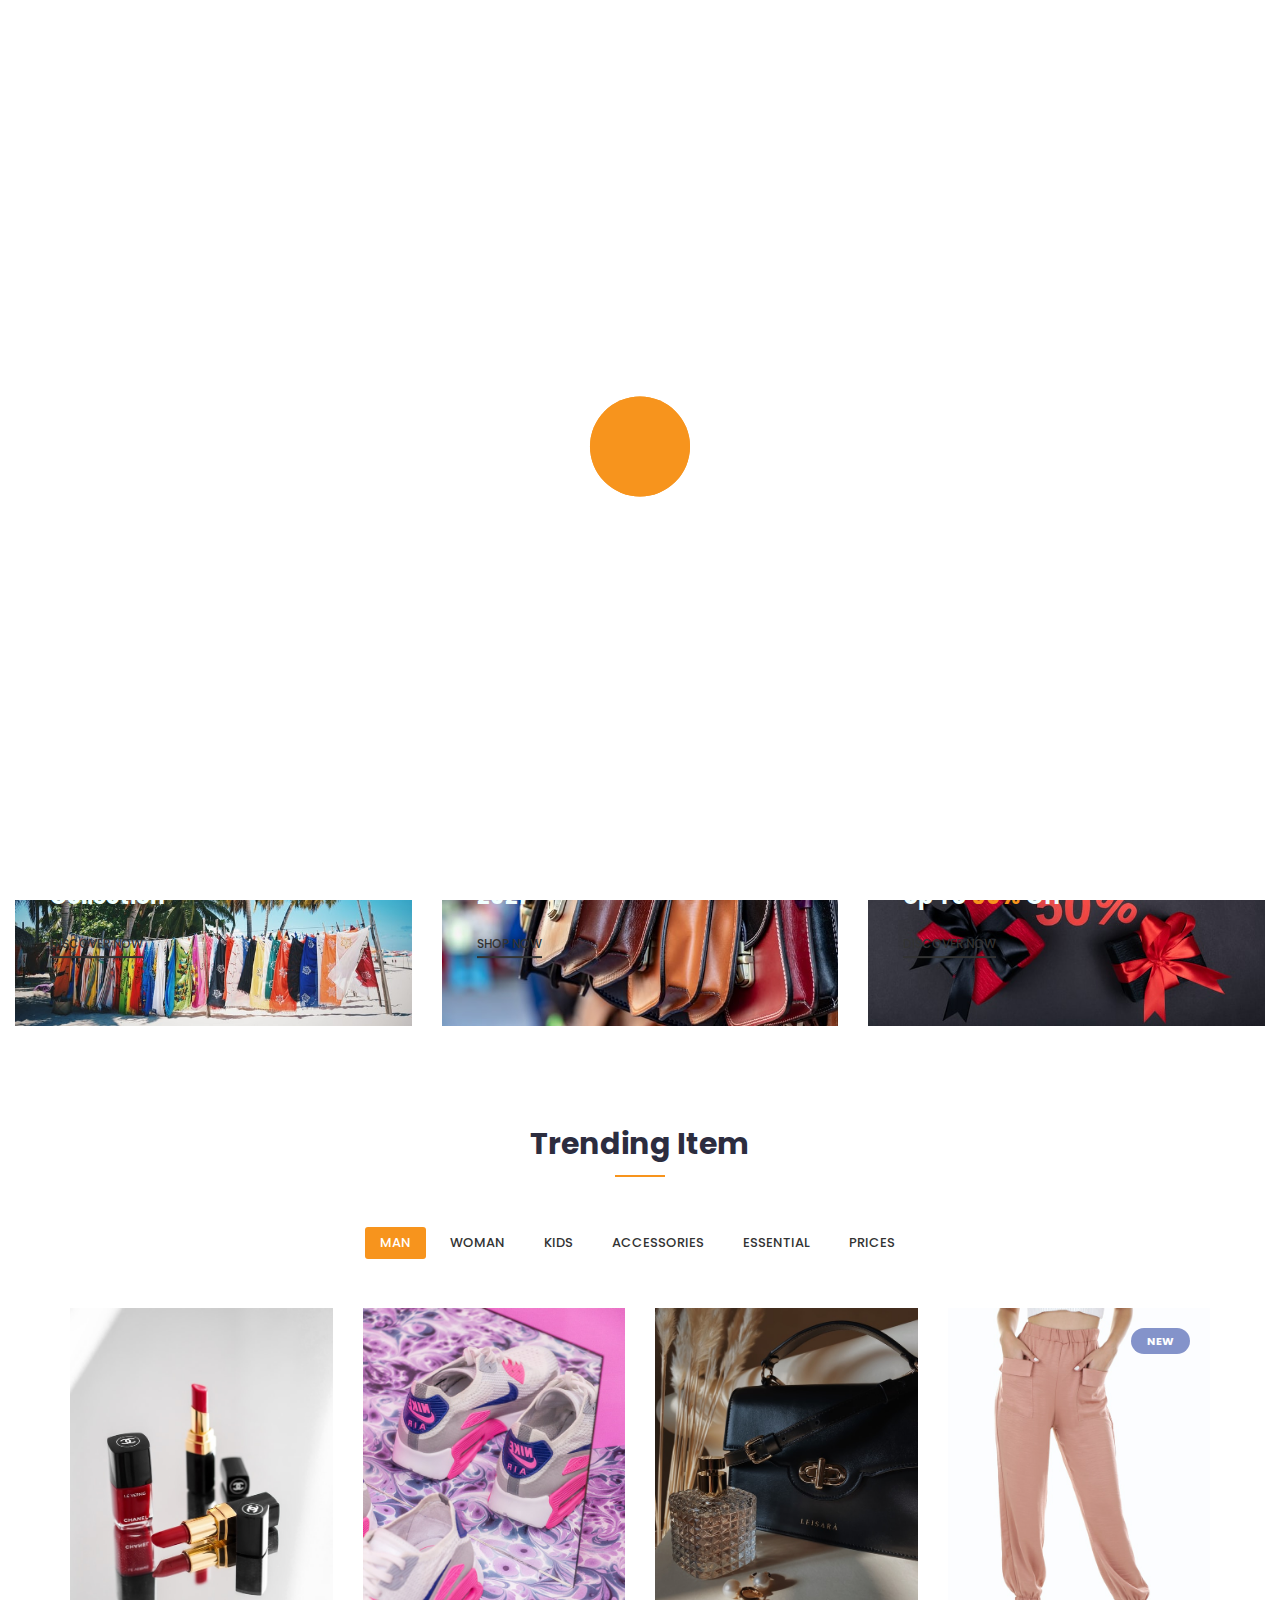
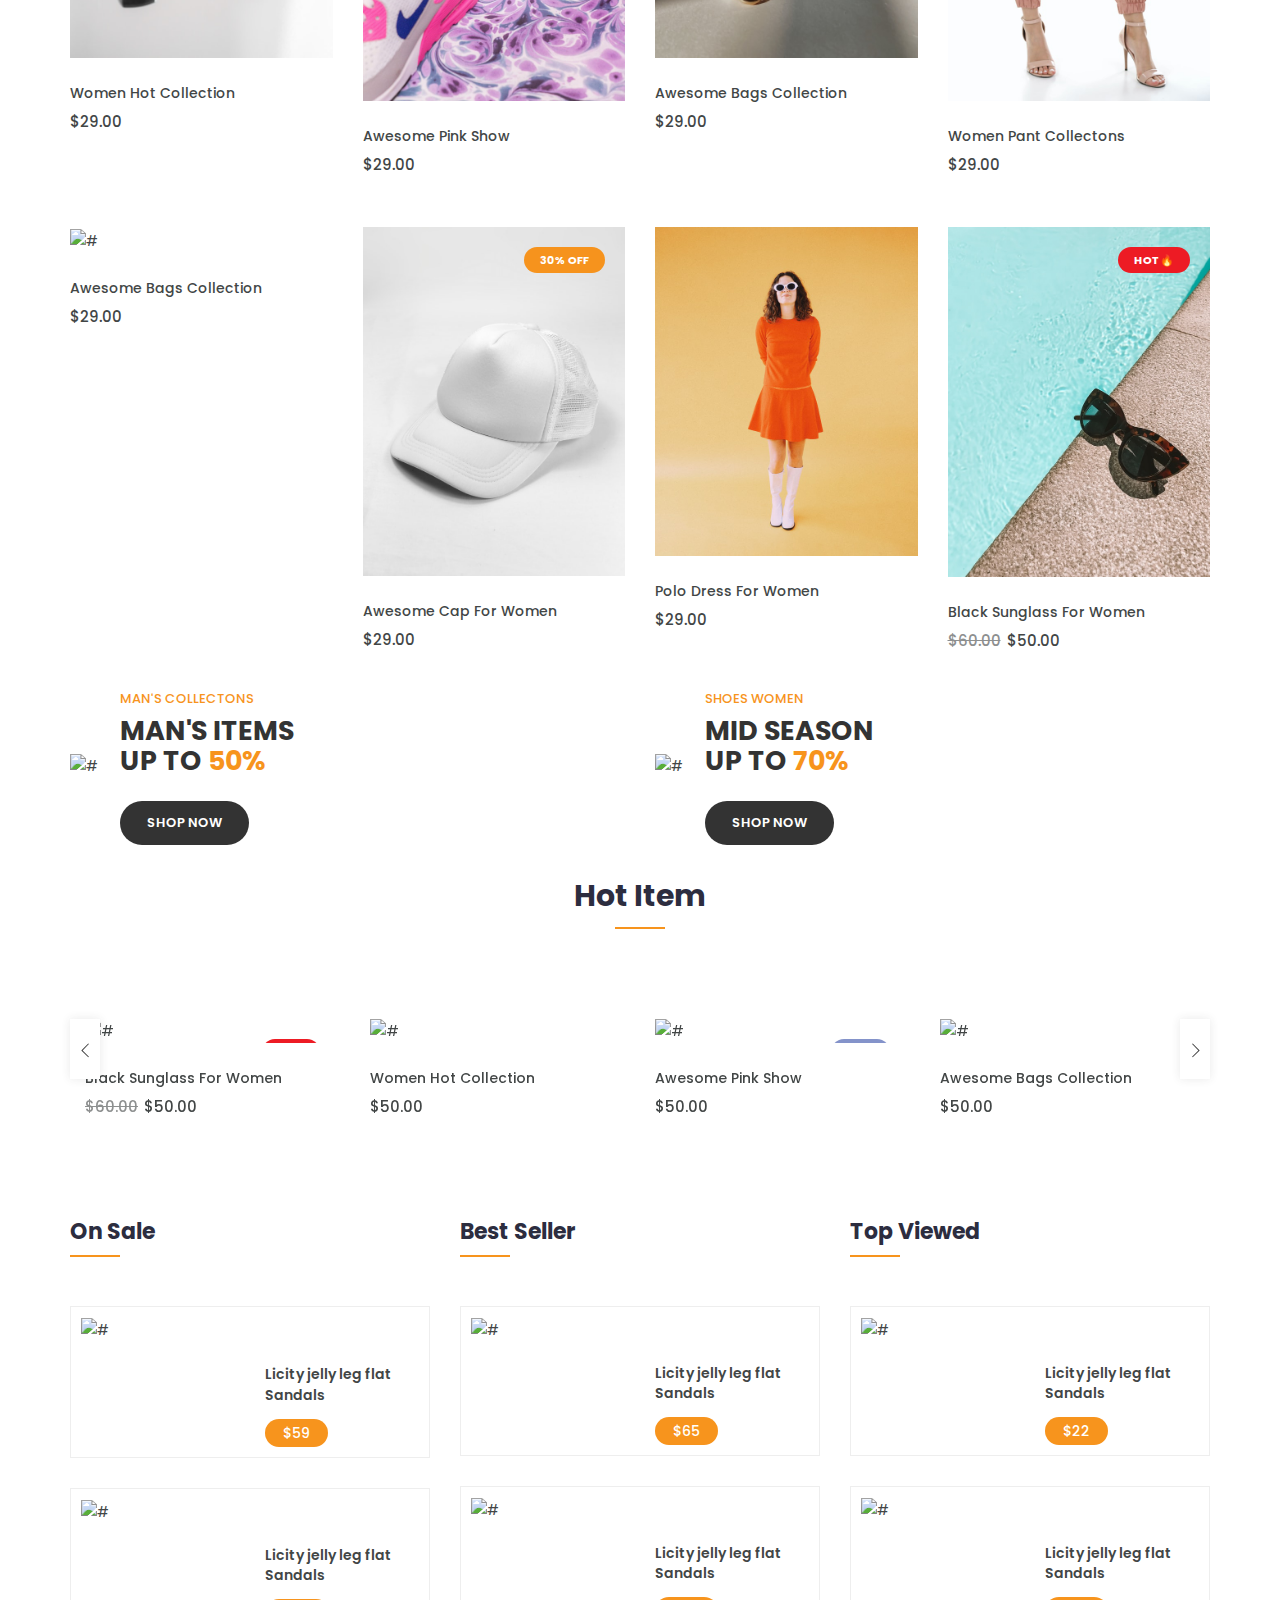
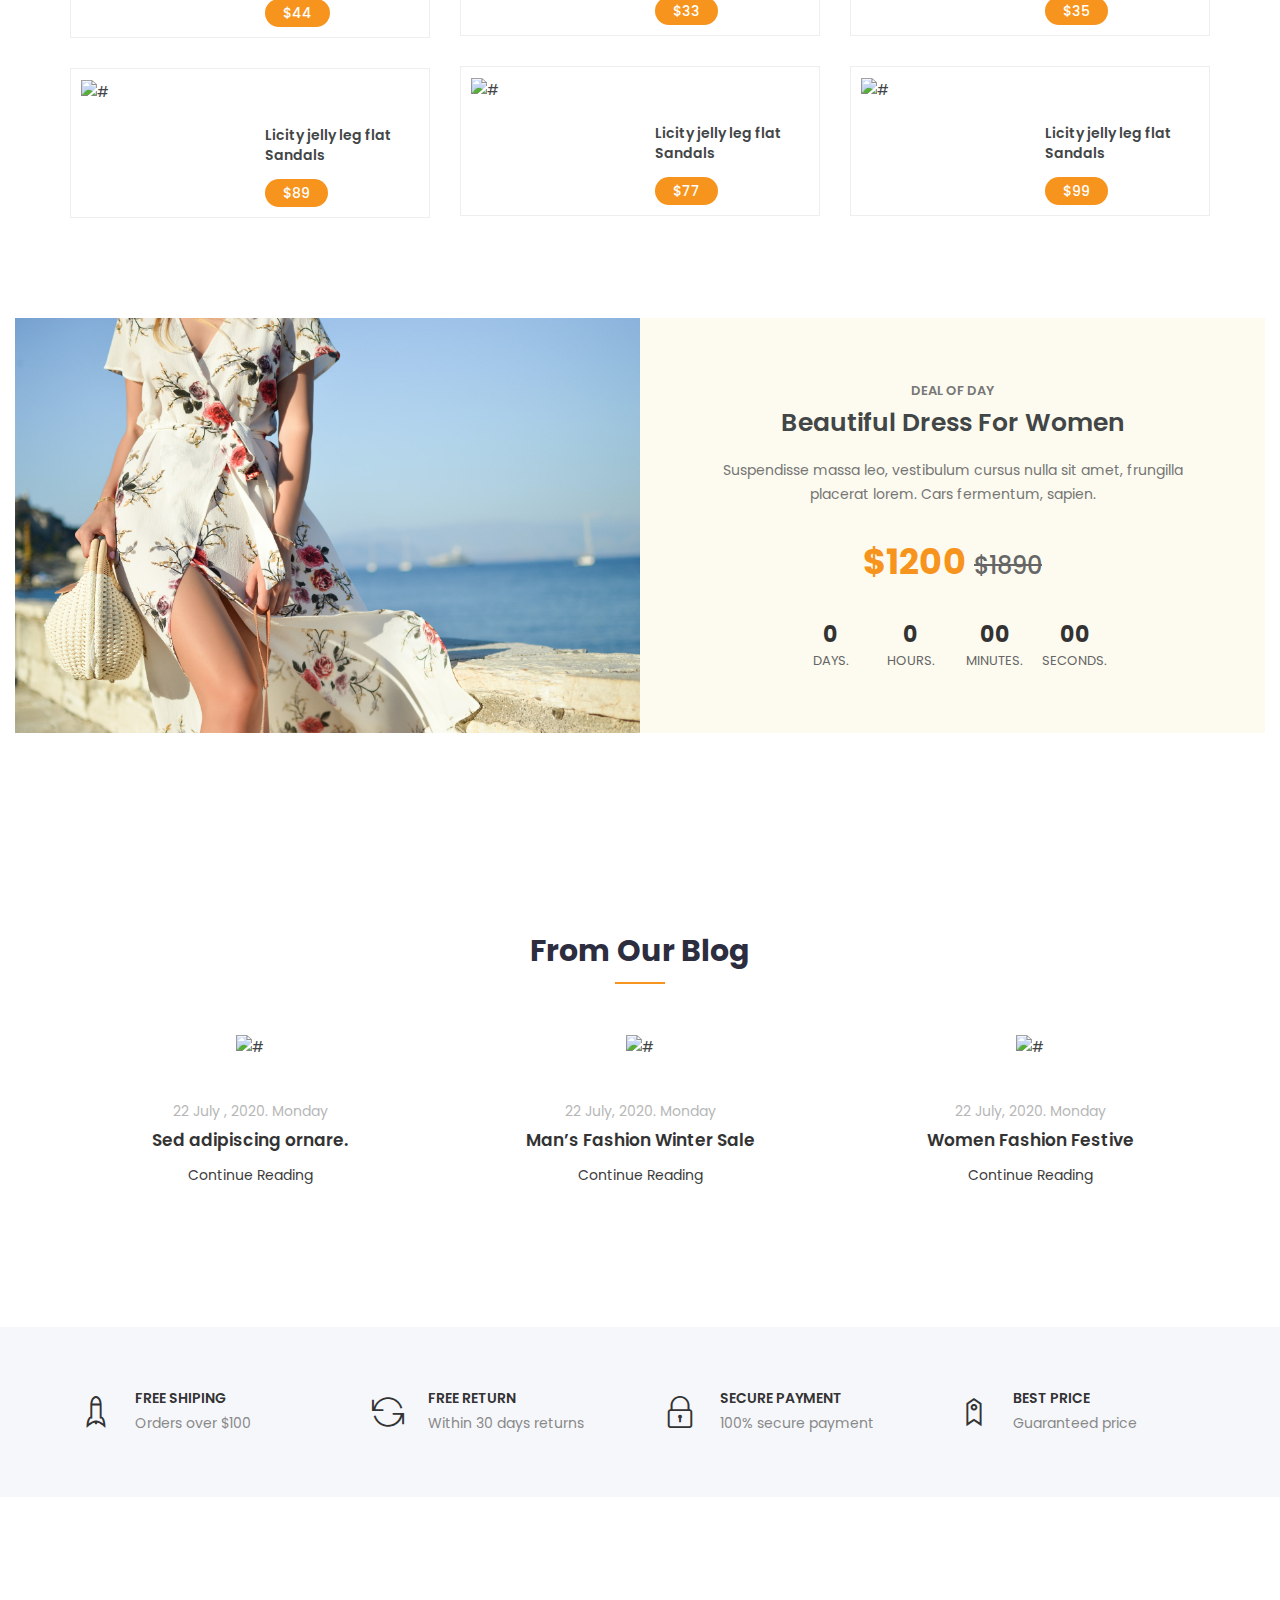
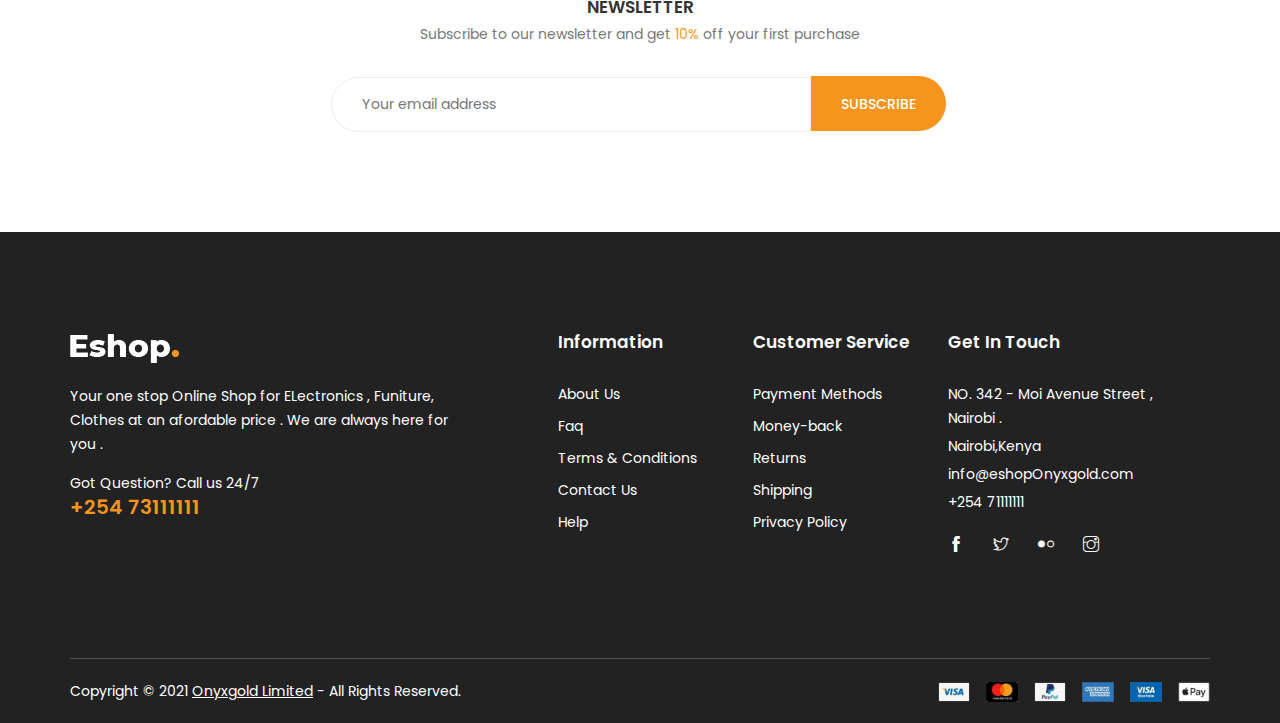
==== commit f94c539d: "changed some typos , and content" ====
--- a/index.html
+++ b/index.html
@@ -2181,7 +2181,7 @@
 					<!-- Start Single Service -->
 					<div class="single-service">
 						<i class="ti-lock"></i>
-						<h4>Sucure Payment</h4>
+						<h4>Secure Payment</h4>
 						<p>100% secure payment</p>
 					</div>
 					<!-- End Single Service -->
@@ -2190,7 +2190,7 @@
 					<!-- Start Single Service -->
 					<div class="single-service">
 						<i class="ti-tag"></i>
-						<h4>Best Peice</h4>
+						<h4>Best Price</h4>
 						<p>Guaranteed price</p>
 					</div>
 					<!-- End Single Service -->
@@ -2348,8 +2348,8 @@
 							<div class="logo">
 								<a href="index.html"><img src="images/logo2.png" alt="#"></a>
 							</div>
-							<p class="text">Praesent dapibus, neque id cursus ucibus, tortor neque egestas augue,  magna eros eu erat. Aliquam erat volutpat. Nam dui mi, tincidunt quis, accumsan porttitor, facilisis luctus, metus.</p>
-							<p class="call">Got Question? Call us 24/7<span><a href="tel:123456789">+0123 456 789</a></span></p>
+							<p class="text">Your one stop Online Shop for ELectronics , Funiture, Clothes at an afordable price . We are always here for you .</p>
+							<p class="call">Got Question? Call us 24/7<span><a href="tel:254731111111">+254 73111111</a></span></p>
 						</div>
 						<!-- End Single Widget -->
 					</div>
@@ -2384,14 +2384,14 @@
 					<div class="col-lg-3 col-md-6 col-12">
 						<!-- Single Widget -->
 						<div class="single-footer social">
-							<h4>Get In Tuch</h4>
+							<h4>Get In Touch</h4>
 							<!-- Single Widget -->
 							<div class="contact">
 								<ul>
-									<li>NO. 342 - London Oxford Street.</li>
-									<li>012 United Kingdom.</li>
-									<li>info@eshop.com</li>
-									<li>+032 3456 7890</li>
+									<li>NO. 342 - Moi Avenue  Street , Nairobi .</li>
+									<li>Nairobi,Kenya </li>
+									<li>info@eshopOnyxgold.com</li>
+									<li>+254 71111111</li>
 								</ul>
 							</div>
 							<!-- End Single Widget -->
@@ -2414,7 +2414,7 @@
 					<div class="row">
 						<div class="col-lg-6 col-12">
 							<div class="left">
-								<p>Copyright © 2020 <a href="http://www.wpthemesgrid.com" target="_blank">Wpthemesgrid</a>  -  All Rights Reserved.</p>
+								<p>Copyright © 2021 <a href="http://www.Onyxgold Limited.com" target="_blank">Onyxgold Limited</a>  -  All Rights Reserved.</p>
 							</div>
 						</div>
 						<div class="col-lg-6 col-12">
--- a/css/responsive.css
+++ b/css/responsive.css
@@ -1,7 +1,7 @@
 /* =====================================
 Template Name: Eshop
 Author Name: Naimur Rahman
-Author URI: http://www.wpthemesgrid.com/
+Author URI: http://www.Onyxgold Limited.com/
 Description: Eshop - eCommerce HTML5 Template.
 Version:1.0
 ========================================*/
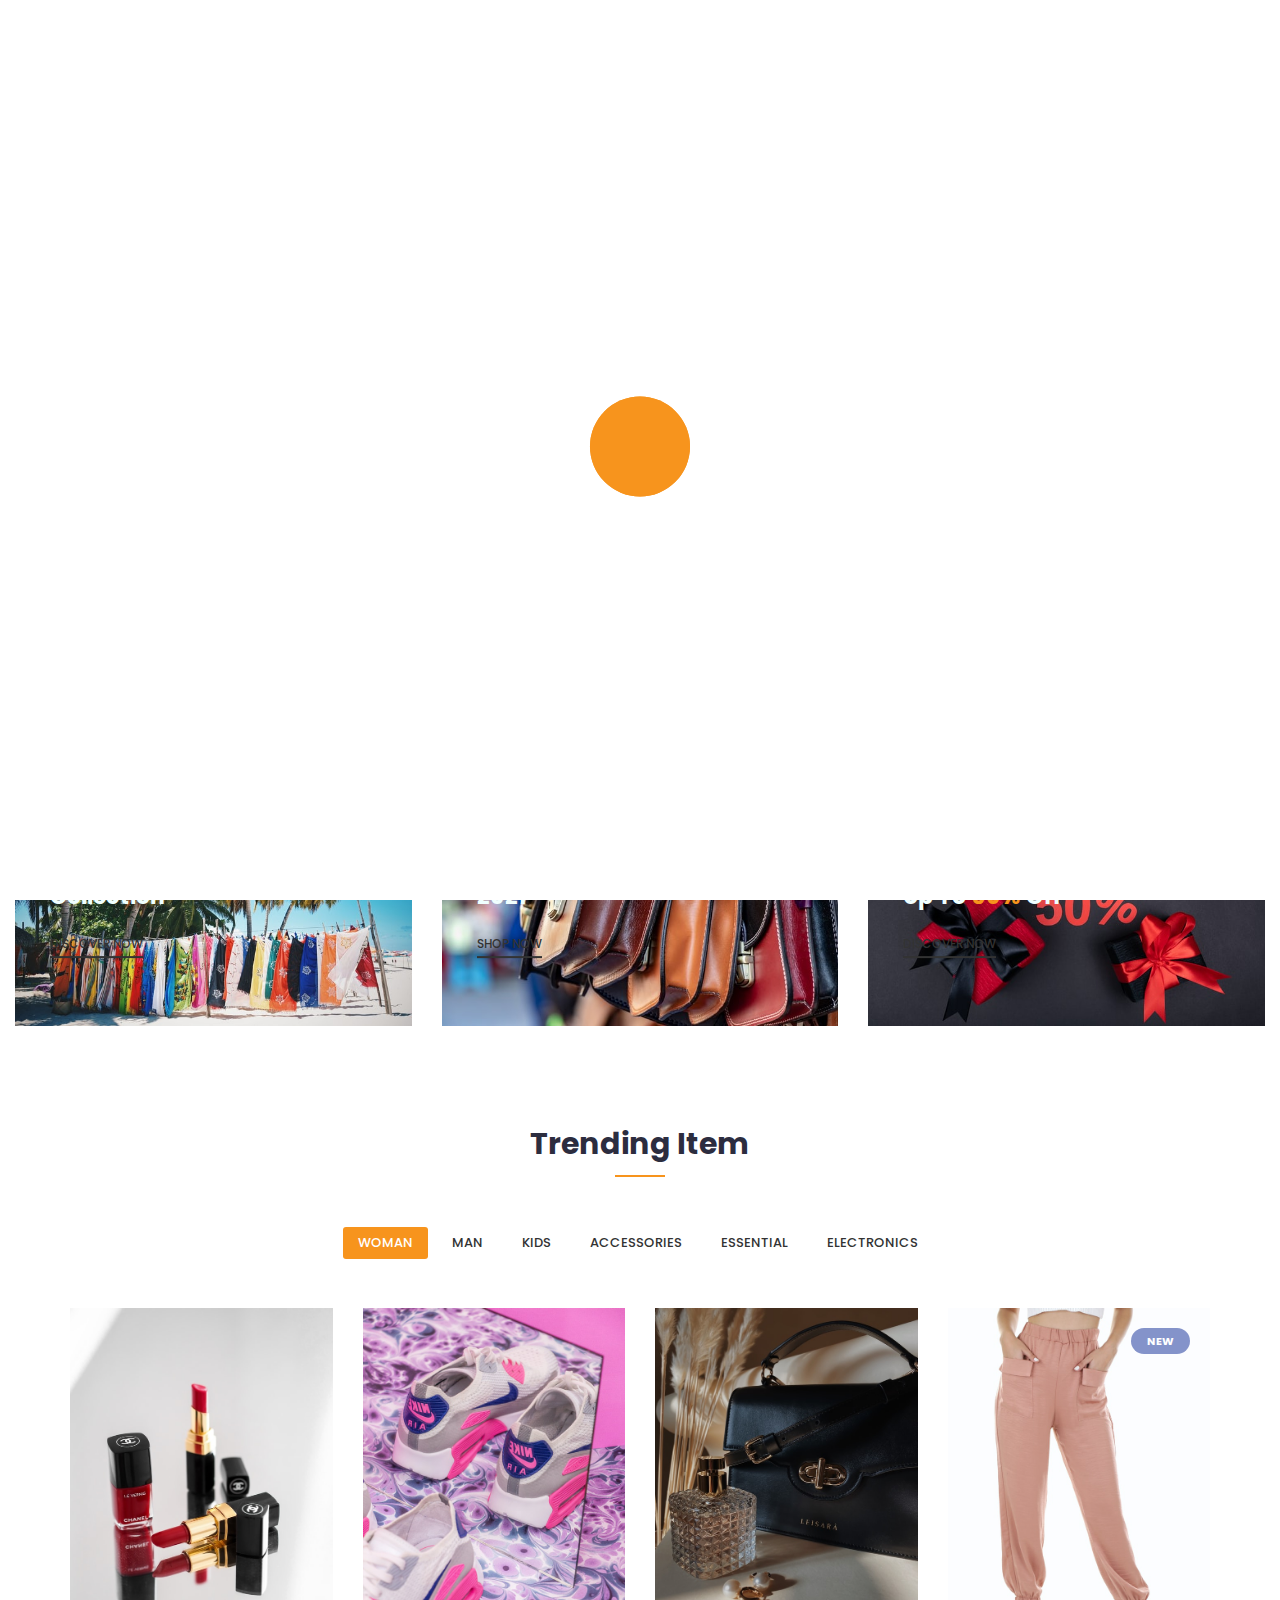
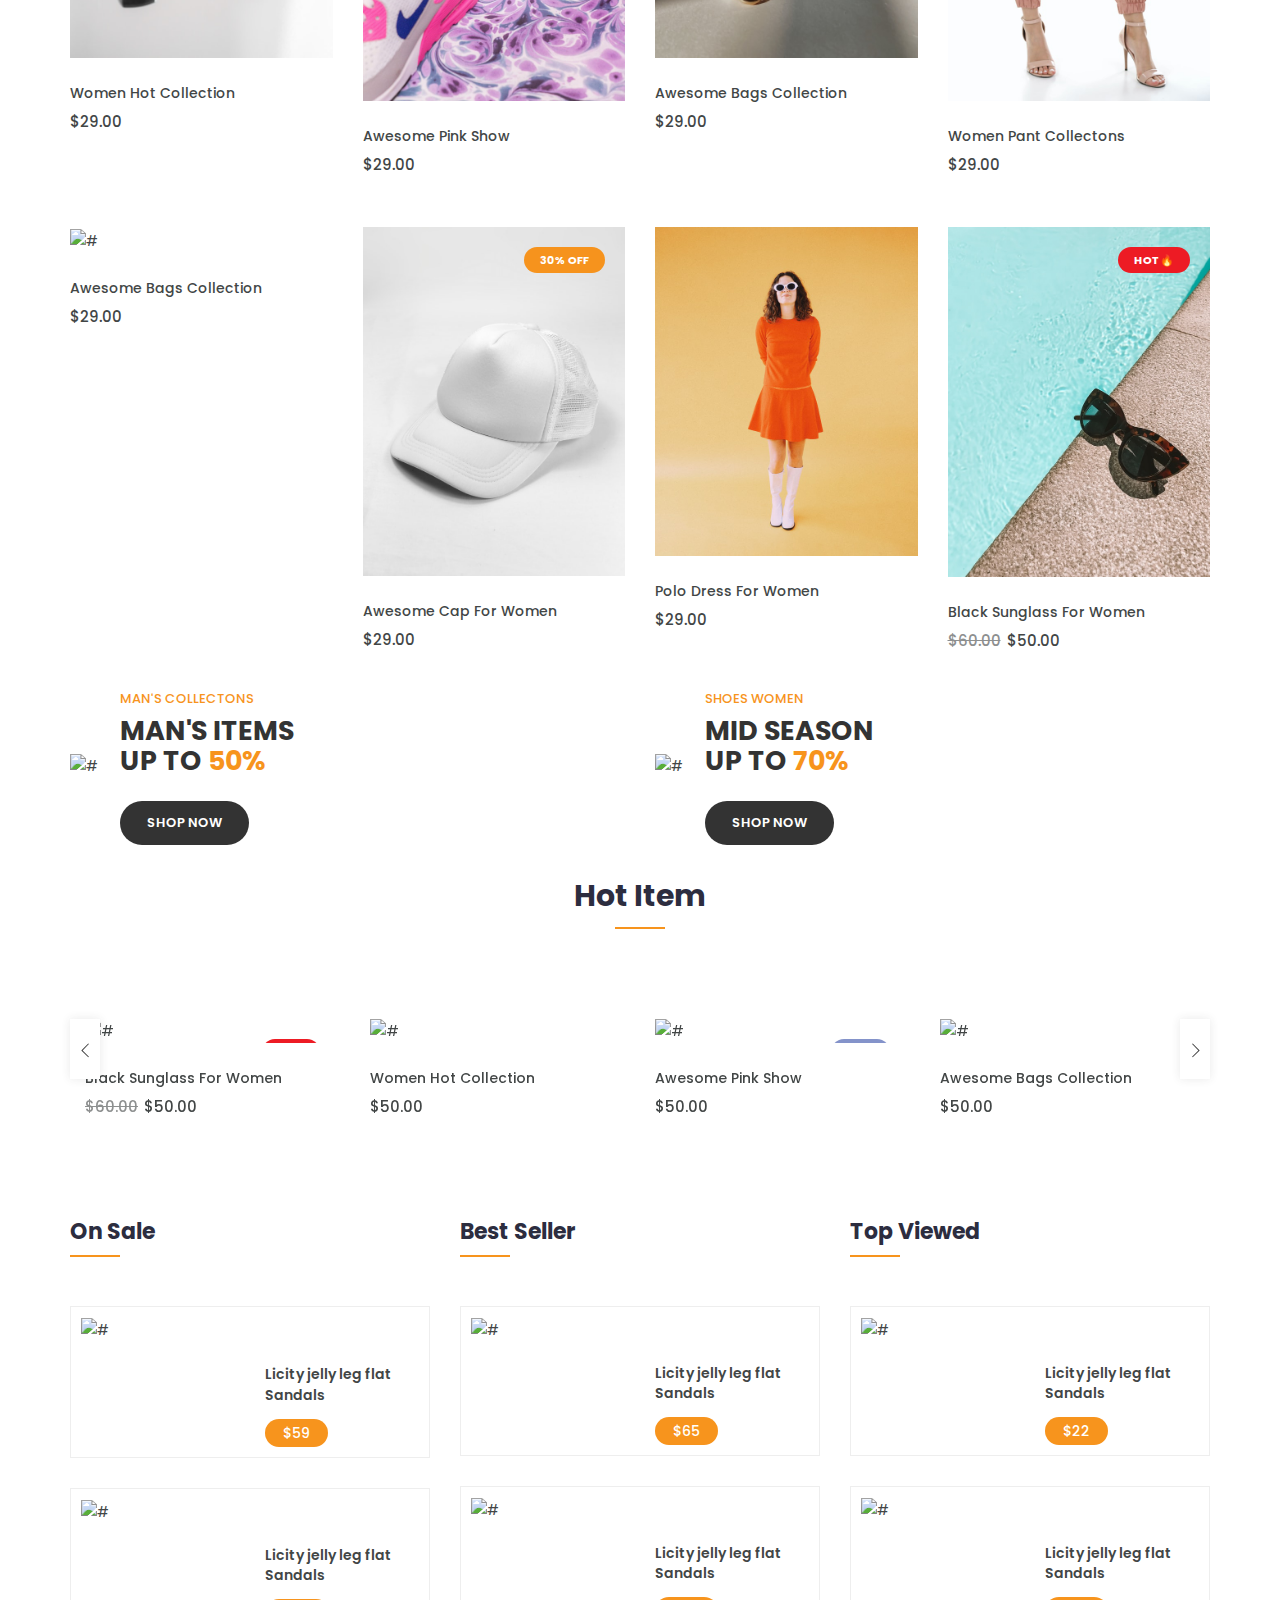
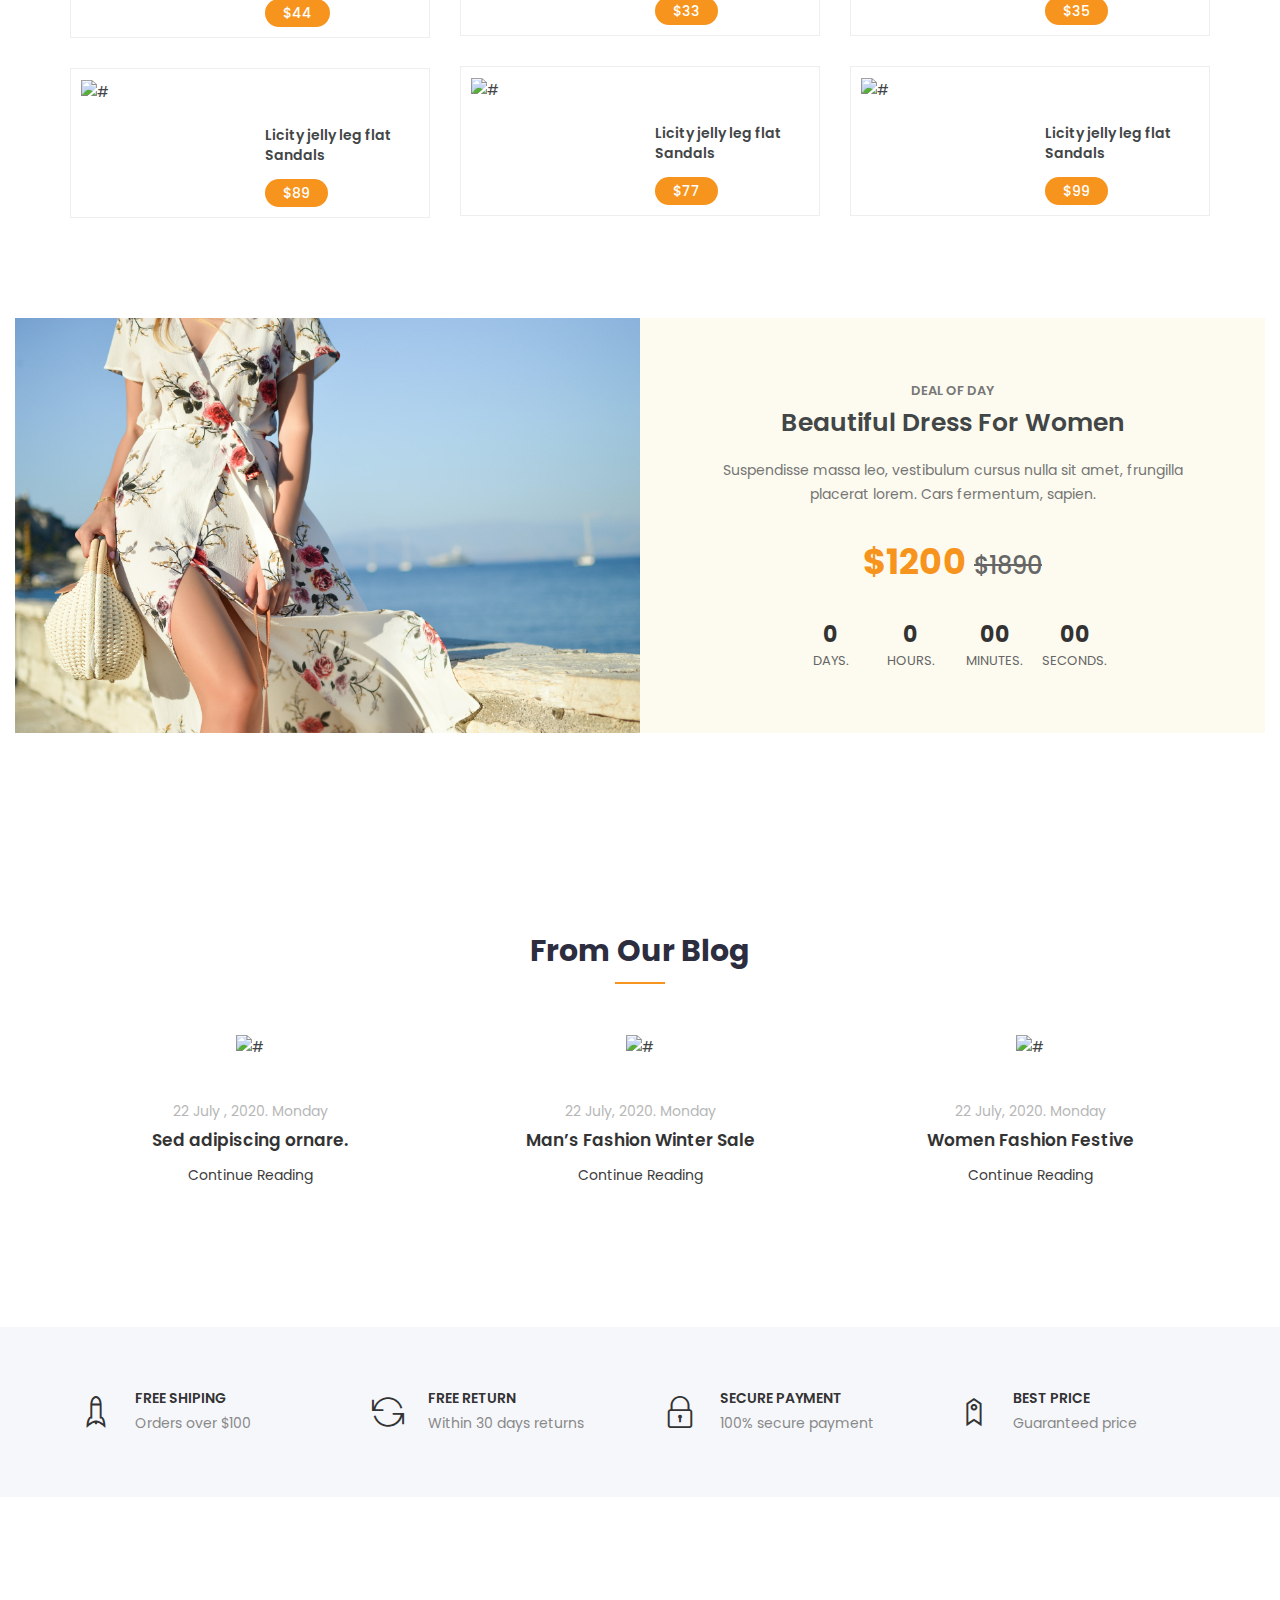
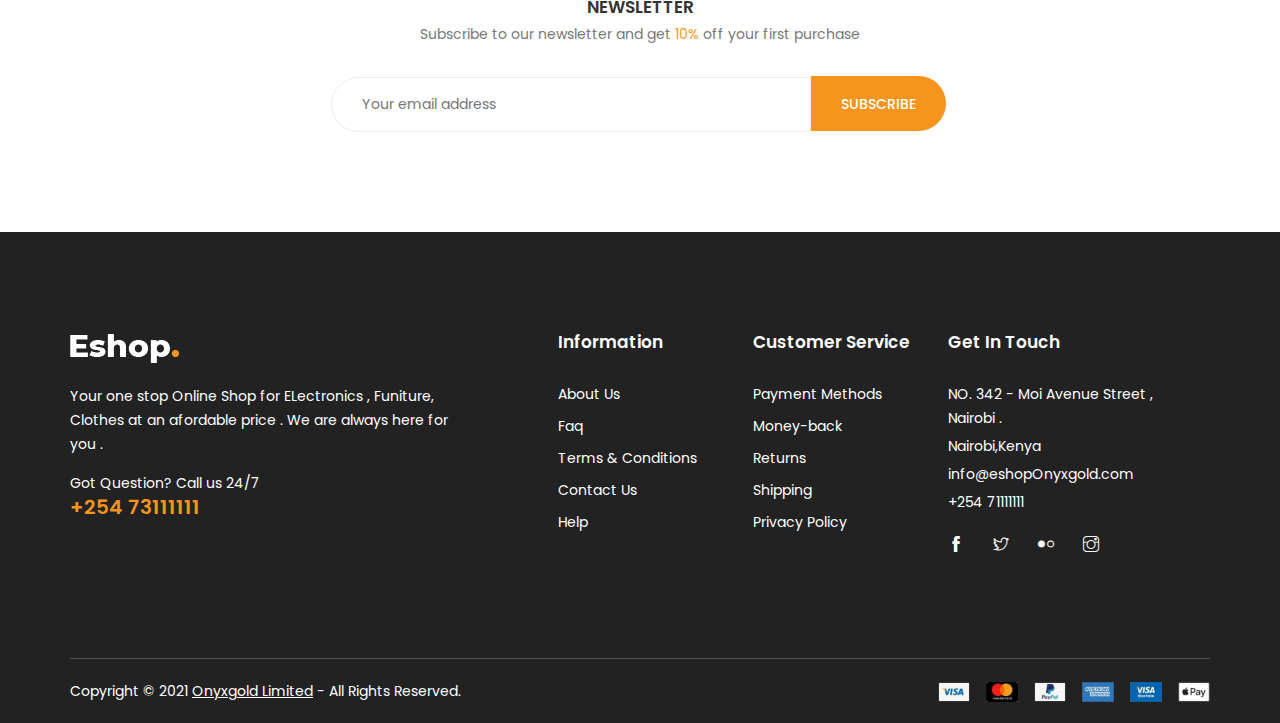
==== commit 683d9215: "few ui changes on the index page" ====
--- a/index.html
+++ b/index.html
@@ -378,12 +378,12 @@
 							<div class="nav-main">
 								<!-- Tab Nav -->
 								<ul class="nav nav-tabs" id="myTab" role="tablist">
-									<li class="nav-item"><a class="nav-link active" data-toggle="tab" href="#man" role="tab">Man</a></li>
-									<li class="nav-item"><a class="nav-link" data-toggle="tab" href="#women" role="tab">Woman</a></li>
+									<li class="nav-item"><a class="nav-link active" data-toggle="tab" href="#man" role="tab"> Woman</a></li>
+									<li class="nav-item"><a class="nav-link" data-toggle="tab" href="#women" role="tab">Man</a></li>
 									<li class="nav-item"><a class="nav-link" data-toggle="tab" href="#kids" role="tab">Kids</a></li>
 									<li class="nav-item"><a class="nav-link" data-toggle="tab" href="#accessories" role="tab">Accessories</a></li>
 									<li class="nav-item"><a class="nav-link" data-toggle="tab" href="#essential" role="tab">Essential</a></li>
-									<li class="nav-item"><a class="nav-link" data-toggle="tab" href="#prices" role="tab">Prices</a></li>
+									<li class="nav-item"><a class="nav-link" data-toggle="tab" href="#prices" role="tab">Electronics </a></li>
 								</ul>
 								<!--/ End Tab Nav -->
 							</div>
@@ -501,8 +501,8 @@
 												<div class="single-product">
 													<div class="product-img">
 														<a href="product-details.html">
-															<img class="default-img" src="https://via.placeholder.com/550x750" alt="#">
-															<img class="hover-img" src="https://via.placeholder.com/550x750" alt="#">
+															<img class="default-img" src="https://images.unsplash.com/photo-1597358371607-5987dd7da3d6?ixid=MnwxMjA3fDB8MHxwaG90by1wYWdlfHx8fGVufDB8fHx8&ixlib=rb-1.2.1&auto=format&fit=crop&w=334&q=80" alt="#" width="550" height="750">
+															<img class="hover-img" src="https://images.unsplash.com/photo-1597358371607-5987dd7da3d6?ixid=MnwxMjA3fDB8MHxwaG90by1wYWdlfHx8fGVufDB8fHx8&ixlib=rb-1.2.1&auto=format&fit=crop&w=334&q=80" alt="#" width="550" height="750" >
 														</a>
 														<div class="button-head">
 															<div class="product-action">
@@ -581,7 +581,7 @@
 													<div class="product-img">
 														<a href="product-details.html">
 															<img class="default-img" src="images/glasses.jpg" alt="#"  width="550" height="750" >
-															<img class="hover-img" src="https://via.placeholder.com/550x750" alt="#">
+															<img class="hover-img" src="images/glasses.jpg" alt="#"  width="550" height="750" >
 															<span class="out-of-stock">Hot🔥</span>
 														</a>
 														<div class="button-head">
--- a/css/responsive.css
+++ b/css/responsive.css
@@ -2,7 +2,7 @@
 Template Name: Eshop
 Author Name: Naimur Rahman
 Author URI: http://www.Onyxgold Limited.com/
-Description: Eshop - eCommerce HTML5 Template.
+Description: Onyxgold
 Version:1.0
 ========================================*/
 /* Tablet Screen */
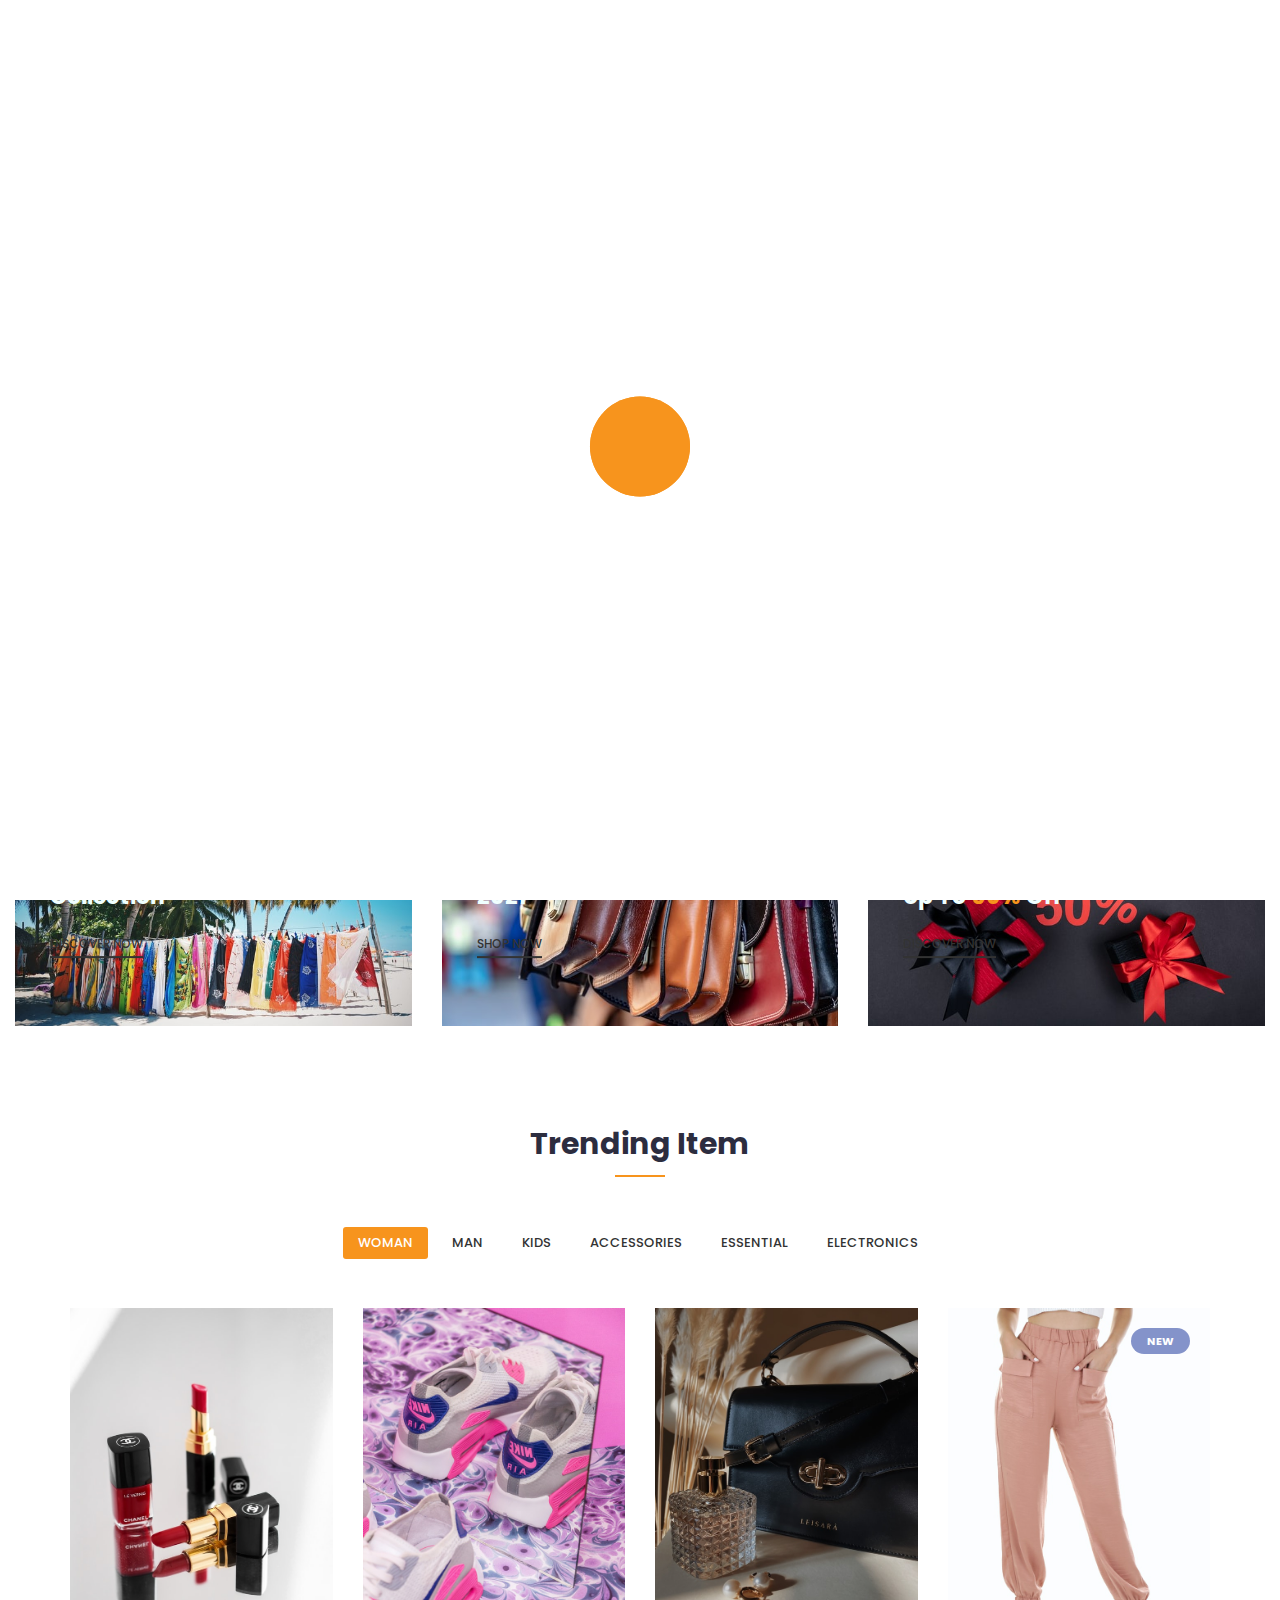
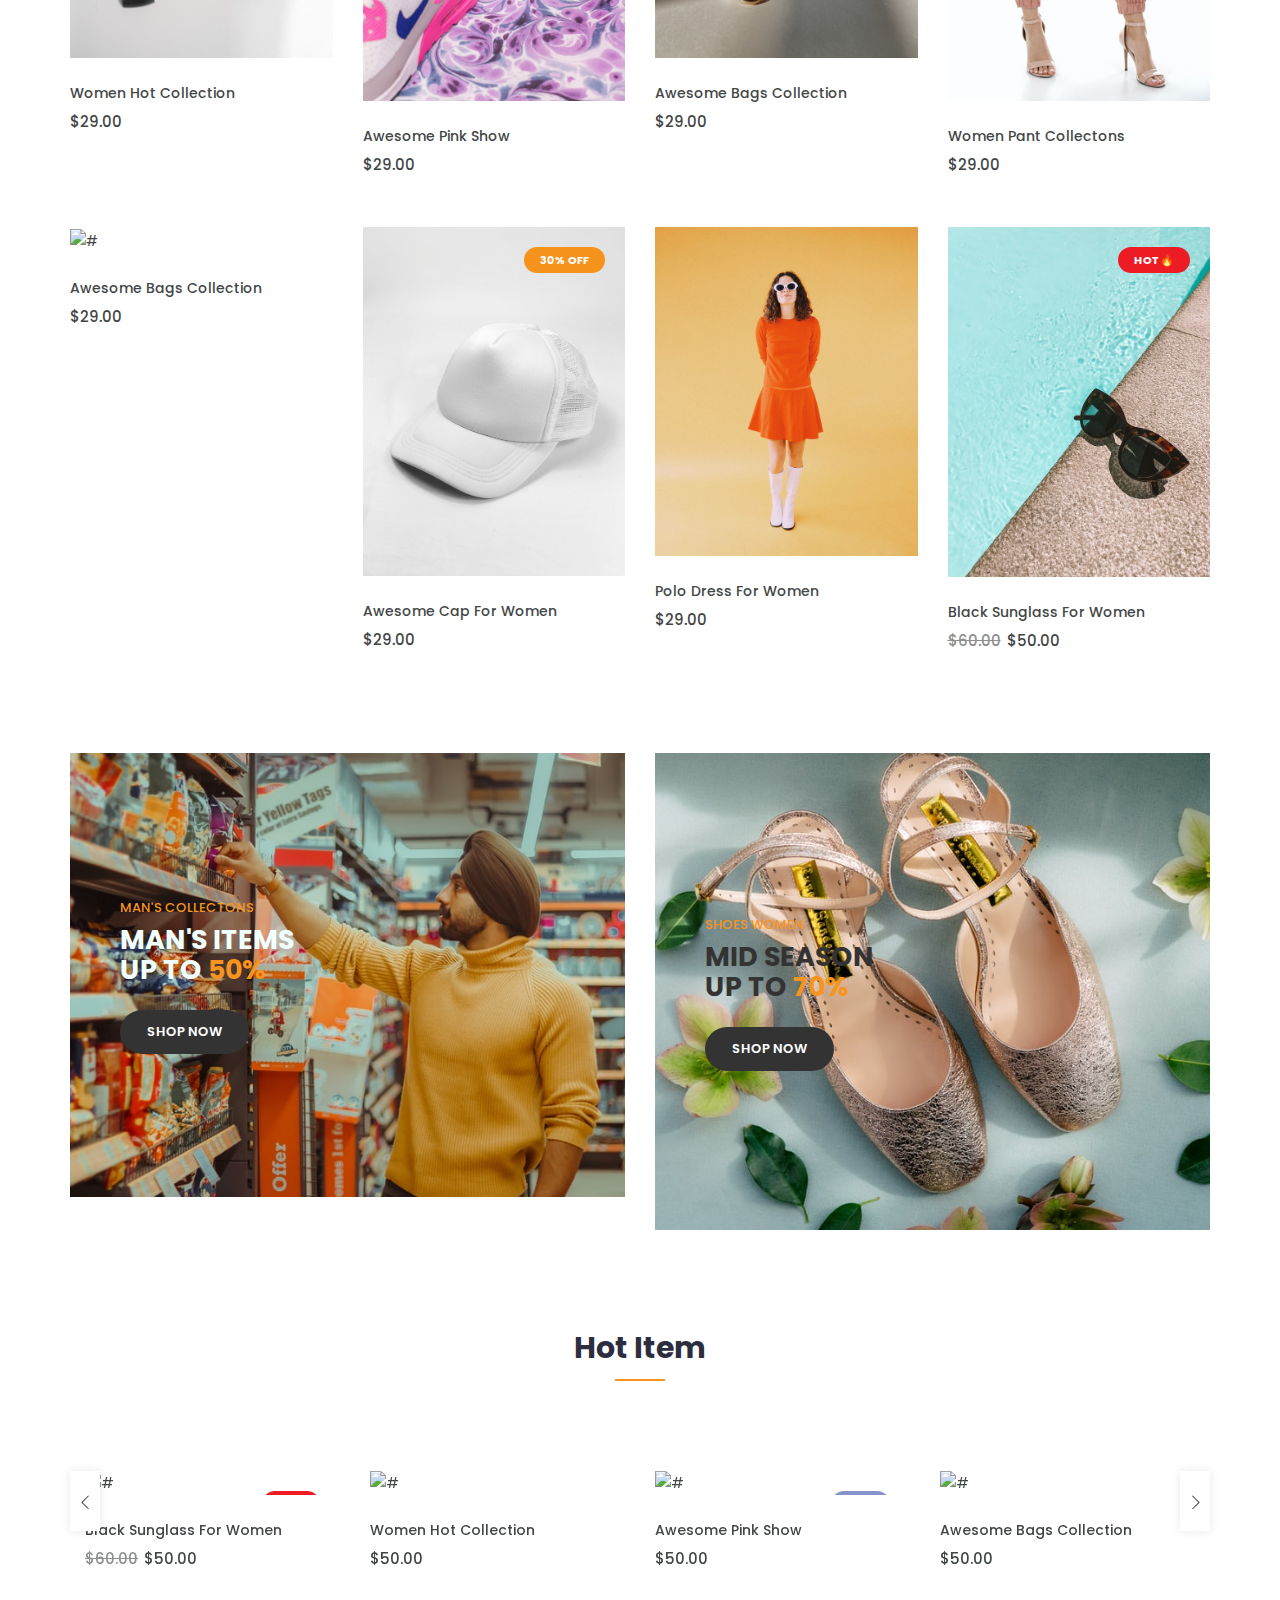
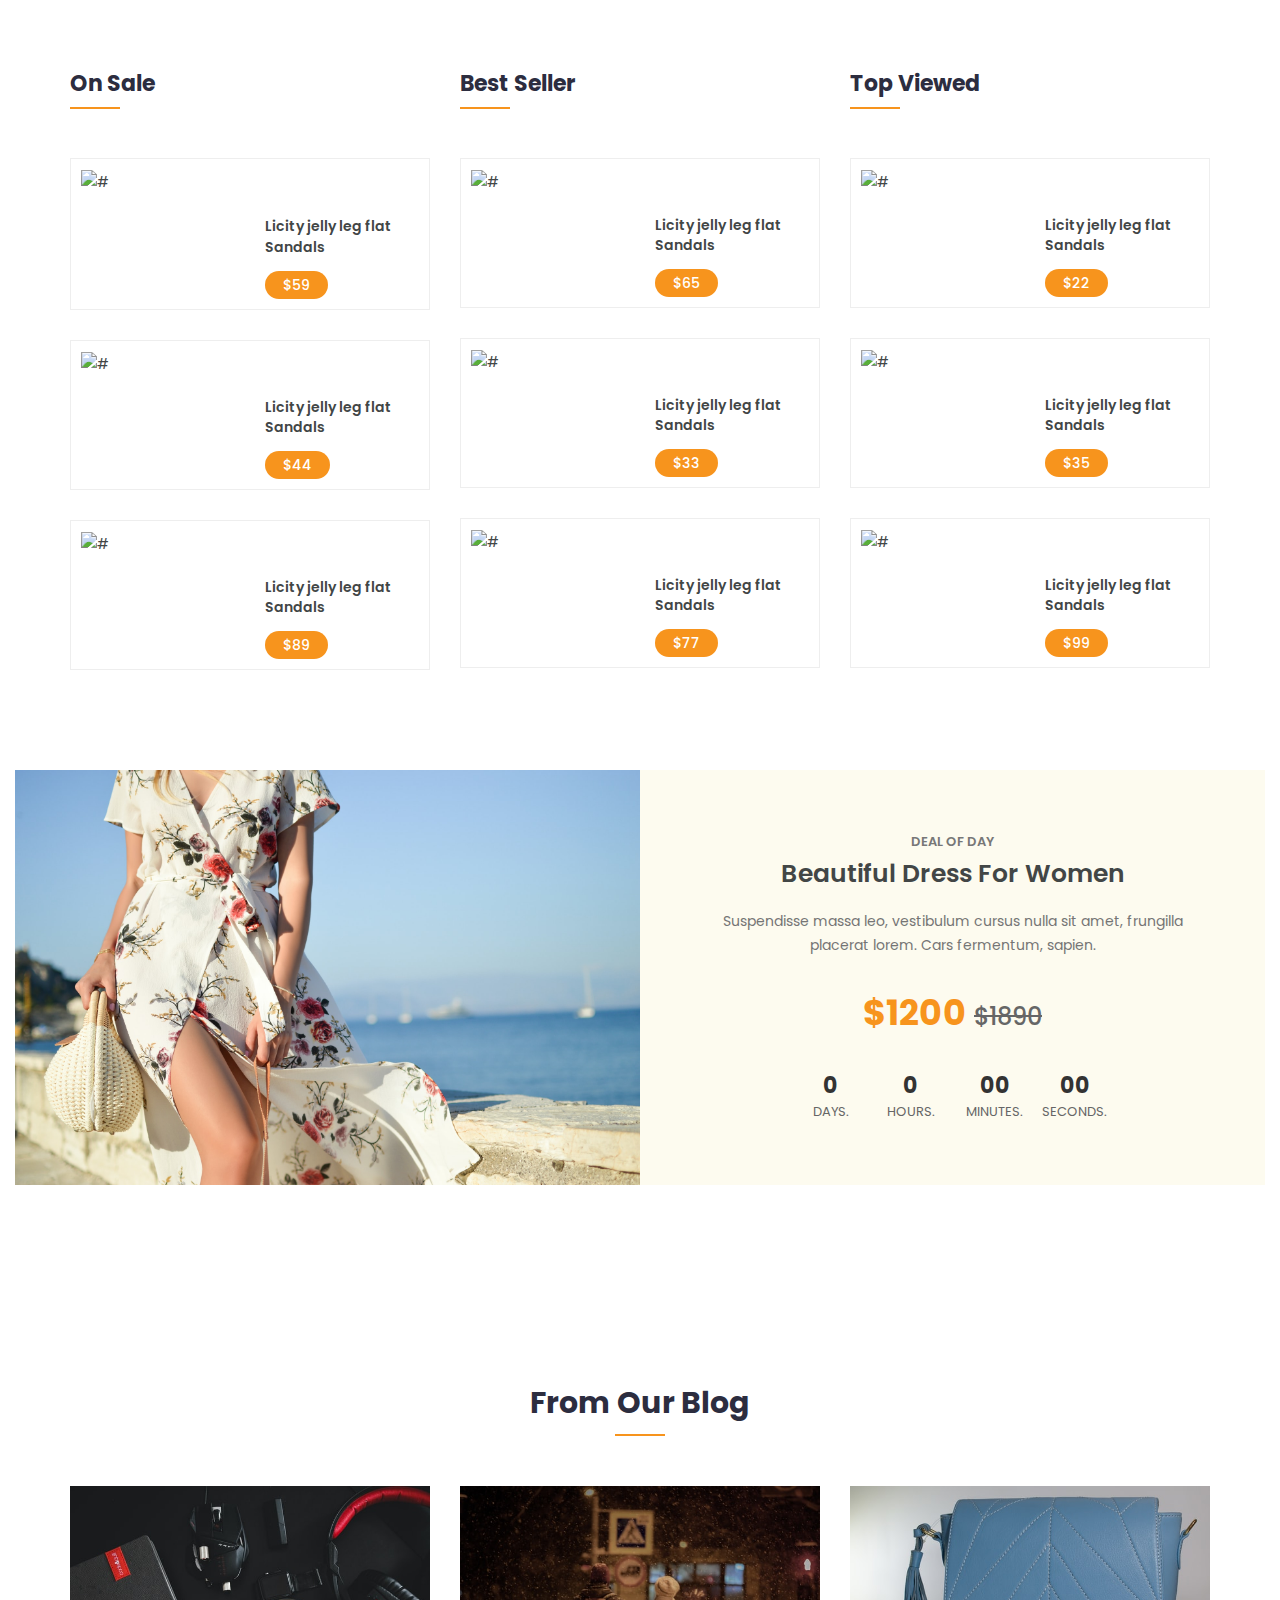
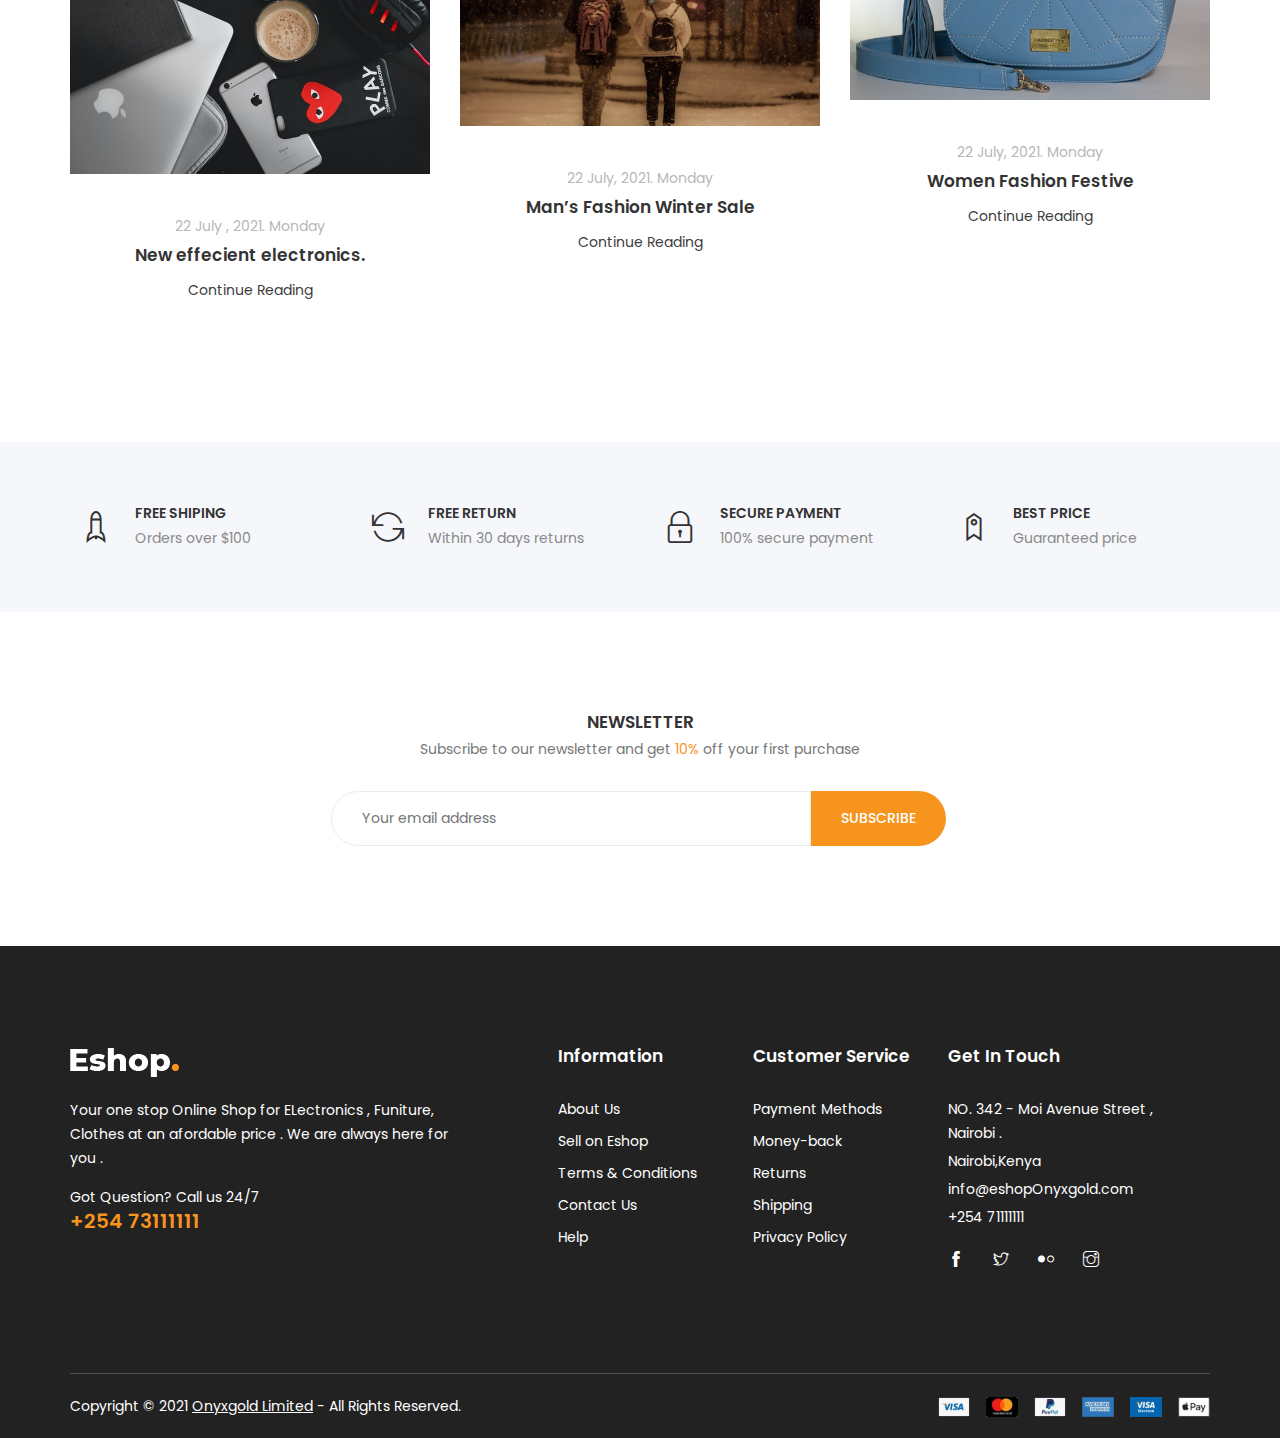
==== commit 518c090b: "added some images and other changes" ====
--- a/index.html
+++ b/index.html
@@ -270,7 +270,7 @@
 													<li><a href="#">Pages</a></li>									
 													<li><a href="#">Blog<i class="ti-angle-down"></i></a>
 														<ul class="dropdown">
-															<li><a href="blog-single-sidebar.html">Blog Single Sidebar</a></li>
+															<li><a href="blog-single-sidebar.html">Lifestyle</a></li>
 														</ul>
 													</li>
 													<li><a href="contact.html">Contact Us</a></li>
@@ -290,7 +290,7 @@
 	<!--/ End Header -->
 	
 	<!-- Slider Area -->
-	<section class="hero-slider">
+	<section class="hero-slider" style="background-image: url( 'images/shirt.jpg');" >
 		<!-- Single Slider -->
 		<div class="single-slider">
 			<div class="container">
@@ -1723,10 +1723,10 @@
 				<!-- Single Banner  -->
 				<div class="col-lg-6 col-md-6 col-12">
 					<div class="single-banner">
-						<img src="https://via.placeholder.com/600x370" alt="#">
+						<img src="images/mencollection.jpg" alt="#" width="600" height="370" >
 						<div class="content">
 							<p>Man's Collectons</p>
-							<h3>Man's items <br>Up to<span> 50%</span></h3>
+							<h3 style="color: azure;">Man's items <br>Up to<span> 50%</span></h3>
 							<a href="#">Shop Now</a>
 						</div>
 					</div>
@@ -1735,7 +1735,7 @@
 				<!-- Single Banner  -->
 				<div class="col-lg-6 col-md-6 col-12">
 					<div class="single-banner">
-						<img src="https://via.placeholder.com/600x370" alt="#">
+						<img src="images/shoes.jpg" alt="#" width="600" height="370" >
 						<div class="content">
 							<p>shoes women</p>
 							<h3>mid season <br> up to <span>70%</span></h3>
@@ -1749,7 +1749,7 @@
 	</section>
 	<!-- End Midium Banner -->
 	
-	<!-- Start Most Popular -->
+	<!-- Start Most Popular--> 
 	<div class="product-area most-popular section">
         <div class="container">
             <div class="row">
@@ -1762,7 +1762,7 @@
             <div class="row">
                 <div class="col-12">
                     <div class="owl-carousel popular-slider">
-						<!-- Start Single Product -->
+						<!-- Start Single Product--> 
 						<div class="single-product">
 							<div class="product-img">
 								<a href="product-details.html">
@@ -1790,7 +1790,7 @@
 							</div>
 						</div>
 						<!-- End Single Product -->
-						<!-- Start Single Product -->
+						<!-- Start Single Product--> 
 						<div class="single-product">
                             <div class="product-img">
                                 <a href="product-details.html">
@@ -1816,7 +1816,7 @@
                             </div>
                         </div>
 						<!-- End Single Product -->
-						<!-- Start Single Product -->
+						<!-- Start Single Product--> 
 						<div class="single-product">
                             <div class="product-img">
                                 <a href="product-details.html">
@@ -1843,7 +1843,7 @@
                             </div>
                         </div>
 						<!-- End Single Product -->
-						<!-- Start Single Product -->
+						<!-- Start Single Product--> 
 						<div class="single-product">
                             <div class="product-img">
                                 <a href="product-details.html">
@@ -1868,7 +1868,7 @@
                                 </div>
                             </div>
                         </div>
-						<!-- End Single Product -->
+						<!-- End Single Product--> 
                     </div>
                 </div>
             </div>
@@ -1876,7 +1876,7 @@
     </div>
 	<!-- End Most Popular Area -->
 	
-	<!-- Start Shop Home List  -->
+	<!-- Start Shop Home List-->  
 	<section class="shop-home-list section">
 		<div class="container">
 			<div class="row">
@@ -1888,6 +1888,69 @@
 							</div>
 						</div>
 					</div>
+					<!-- Start Single List-->  
+					<div class="single-list">
+						<div class="row">
+							<div class="col-lg-6 col-md-6 col-12">
+								<div class="list-image overlay">
+									<img src="https://via.placeholder.com/115x140" alt="#">
+									<a href="#" class="buy"><i class="fa fa-shopping-bag"></i></a>
+								</div>
+							</div>
+							<div class="col-lg-6 col-md-6 col-12 no-padding">
+								<div class="content">
+									<h4 class="title"><a href="#">Licity jelly leg flat Sandals</a></h4>
+									<p class="price with-discount">$59</p>
+								</div>
+							</div>
+						</div>
+					</div>
+					<!-- End Single List  -->
+					<!-- Start Single List-->  
+					<div class="single-list">
+						<div class="row">
+							<div class="col-lg-6 col-md-6 col-12">
+								<div class="list-image overlay">
+									<img src="https://via.placeholder.com/115x140" alt="#">
+									<a href="#" class="buy"><i class="fa fa-shopping-bag"></i></a>
+								</div>
+							</div>
+							<div class="col-lg-6 col-md-6 col-12 no-padding">
+								<div class="content">
+									<h5 class="title"><a href="#">Licity jelly leg flat Sandals</a></h5>
+									<p class="price with-discount">$44</p>
+								</div>
+							</div>
+						</div>
+					</div>
+					<!-- End Single List  -->
+					<!-- Start Single List -->
+					<div class="single-list">
+						<div class="row">
+							<div class="col-lg-6 col-md-6 col-12">
+								<div class="list-image overlay">
+									<img src="https://via.placeholder.com/115x140" alt="#">
+									<a href="#" class="buy"><i class="fa fa-shopping-bag"></i></a>
+								</div>
+							</div>
+							<div class="col-lg-6 col-md-6 col-12 no-padding">
+								<div class="content">
+									<h5 class="title"><a href="#">Licity jelly leg flat Sandals</a></h5>
+									<p class="price with-discount">$89</p>
+								</div>
+							</div>
+						</div>
+					</div>
+					<!-- End Single List  -->
+				</div>
+				<div class="col-lg-4 col-md-6 col-12">
+					<div class="row">
+						<div class="col-12">
+							<div class="shop-section-title">
+								<h1>Best Seller</h1>
+							</div>
+						</div>
+					</div>
 					<!-- Start Single List  -->
 					<div class="single-list">
 						<div class="row">
@@ -1899,69 +1962,6 @@
 							</div>
 							<div class="col-lg-6 col-md-6 col-12 no-padding">
 								<div class="content">
-									<h4 class="title"><a href="#">Licity jelly leg flat Sandals</a></h4>
-									<p class="price with-discount">$59</p>
-								</div>
-							</div>
-						</div>
-					</div>
-					<!-- End Single List  -->
-					<!-- Start Single List  -->
-					<div class="single-list">
-						<div class="row">
-							<div class="col-lg-6 col-md-6 col-12">
-								<div class="list-image overlay">
-									<img src="https://via.placeholder.com/115x140" alt="#">
-									<a href="#" class="buy"><i class="fa fa-shopping-bag"></i></a>
-								</div>
-							</div>
-							<div class="col-lg-6 col-md-6 col-12 no-padding">
-								<div class="content">
-									<h5 class="title"><a href="#">Licity jelly leg flat Sandals</a></h5>
-									<p class="price with-discount">$44</p>
-								</div>
-							</div>
-						</div>
-					</div>
-					<!-- End Single List  -->
-					<!-- Start Single List  -->
-					<div class="single-list">
-						<div class="row">
-							<div class="col-lg-6 col-md-6 col-12">
-								<div class="list-image overlay">
-									<img src="https://via.placeholder.com/115x140" alt="#">
-									<a href="#" class="buy"><i class="fa fa-shopping-bag"></i></a>
-								</div>
-							</div>
-							<div class="col-lg-6 col-md-6 col-12 no-padding">
-								<div class="content">
-									<h5 class="title"><a href="#">Licity jelly leg flat Sandals</a></h5>
-									<p class="price with-discount">$89</p>
-								</div>
-							</div>
-						</div>
-					</div>
-					<!-- End Single List  -->
-				</div>
-				<div class="col-lg-4 col-md-6 col-12">
-					<div class="row">
-						<div class="col-12">
-							<div class="shop-section-title">
-								<h1>Best Seller</h1>
-							</div>
-						</div>
-					</div>
-					<!-- Start Single List  -->
-					<div class="single-list">
-						<div class="row">
-							<div class="col-lg-6 col-md-6 col-12">
-								<div class="list-image overlay">
-									<img src="https://via.placeholder.com/115x140" alt="#">
-									<a href="#" class="buy"><i class="fa fa-shopping-bag"></i></a>
-								</div>
-							</div>
-							<div class="col-lg-6 col-md-6 col-12 no-padding">
-								<div class="content">
 									<h5 class="title"><a href="#">Licity jelly leg flat Sandals</a></h5>
 									<p class="price with-discount">$65</p>
 								</div>
@@ -1969,7 +1969,7 @@
 						</div>
 					</div>
 					<!-- End Single List  -->
-					<!-- Start Single List  -->
+					<!-- Start Single List --> 
 					<div class="single-list">
 						<div class="row">
 							<div class="col-lg-6 col-md-6 col-12">
@@ -2092,7 +2092,7 @@
 								<p class="text">Suspendisse massa leo, vestibulum cursus nulla sit amet, frungilla placerat lorem. Cars fermentum, sapien. </p>
 								<h1 class="price">$1200 <s>$1890</s></h1>
 								<div class="coming-time">
-									<div class="clearfix" data-countdown="2021/02/30"></div>
+									<div class="clearfix" data-countdown="2021/05/30"></div>
 								</div>
 							</div>
 						</div>	
@@ -2117,10 +2117,10 @@
 				<div class="col-lg-4 col-md-6 col-12">
 					<!-- Start Single Blog  -->
 					<div class="shop-single-blog">
-						<img src="https://via.placeholder.com/370x300" alt="#">
+						<img src="images/electronics.jpg" alt="#" width="370" height="300" >
 						<div class="content">
-							<p class="date">22 July , 2020. Monday</p>
-							<a href="#" class="title">Sed adipiscing ornare.</a>
+							<p class="date">22 July , 2021. Monday</p>
+							<a href="#" class="title">New effecient electronics.</a>
 							<a href="#" class="more-btn">Continue Reading</a>
 						</div>
 					</div>
@@ -2129,9 +2129,9 @@
 				<div class="col-lg-4 col-md-6 col-12">
 					<!-- Start Single Blog  -->
 					<div class="shop-single-blog">
-						<img src="https://via.placeholder.com/370x300" alt="#">
+						<img src="images/winter.jpg" alt="#" width="370" height="300" >
 						<div class="content">
-							<p class="date">22 July, 2020. Monday</p>
+							<p class="date">22 July, 2021. Monday</p>
 							<a href="#" class="title">Man’s Fashion Winter Sale</a>
 							<a href="#" class="more-btn">Continue Reading</a>
 						</div>
@@ -2141,9 +2141,9 @@
 				<div class="col-lg-4 col-md-6 col-12">
 					<!-- Start Single Blog  -->
 					<div class="shop-single-blog">
-						<img src="https://via.placeholder.com/370x300" alt="#">
+						<img src="images/women.jpg" alt="#" width="370" height="300" >
 						<div class="content">
-							<p class="date">22 July, 2020. Monday</p>
+							<p class="date">22 July, 2021. Monday</p>
 							<a href="#" class="title">Women Fashion Festive</a>
 							<a href="#" class="more-btn">Continue Reading</a>
 						</div>
@@ -2237,7 +2237,7 @@
 									<div class="product-gallery">
 										<div class="quickview-slider-active">
 											<div class="single-slider">
-												<img src="https://via.placeholder.com/569x528" alt="#">
+												<img src="images/bags.jpg" alt="#">
 											</div>
 											<div class="single-slider">
 												<img src="https://via.placeholder.com/569x528" alt="#">
@@ -2359,7 +2359,7 @@
 							<h4>Information</h4>
 							<ul>
 								<li><a href="#">About Us</a></li>
-								<li><a href="#">Faq</a></li>
+								<li><a href="SellerRegister.php">Sell on Eshop</a></li>
 								<li><a href="#">Terms & Conditions</a></li>
 								<li><a href="#">Contact Us</a></li>
 								<li><a href="#">Help</a></li>
--- a/style.css
+++ b/style.css
@@ -1204,7 +1204,8 @@
 ========================================*/ 
 .hero-slider {
 	background: #fff;
-	overflow: hidden;
+	/*overflow: hidden;*/
+	background-image: url( 'images/shirt.jpg');
 }
 .hero-slider .single-slider {
 	height: auto;
@@ -1215,6 +1216,7 @@
     height: 510px;
 }
 .hero-slider .text-inner {
+	color: white;
 	
 }
 .hero-slider .hero-text {
@@ -1366,7 +1368,7 @@
 /* Hero Area 3 */
 .hero-area3{}
 .hero-area3 .big-content{
-	background-image: url('https://via.placeholder.com/850x530');
+	background-image: url('images/shirt.jpg');
 	background-size: cover;
 	background-position: center;
 	background-repeat: no-repeat;
--- a/css/responsive.css
+++ b/css/responsive.css
@@ -1,6 +1,5 @@
 /* =====================================
-Template Name: Eshop
-Author Name: Naimur Rahman
+
 Author URI: http://www.Onyxgold Limited.com/
 Description: Onyxgold
 Version:1.0
